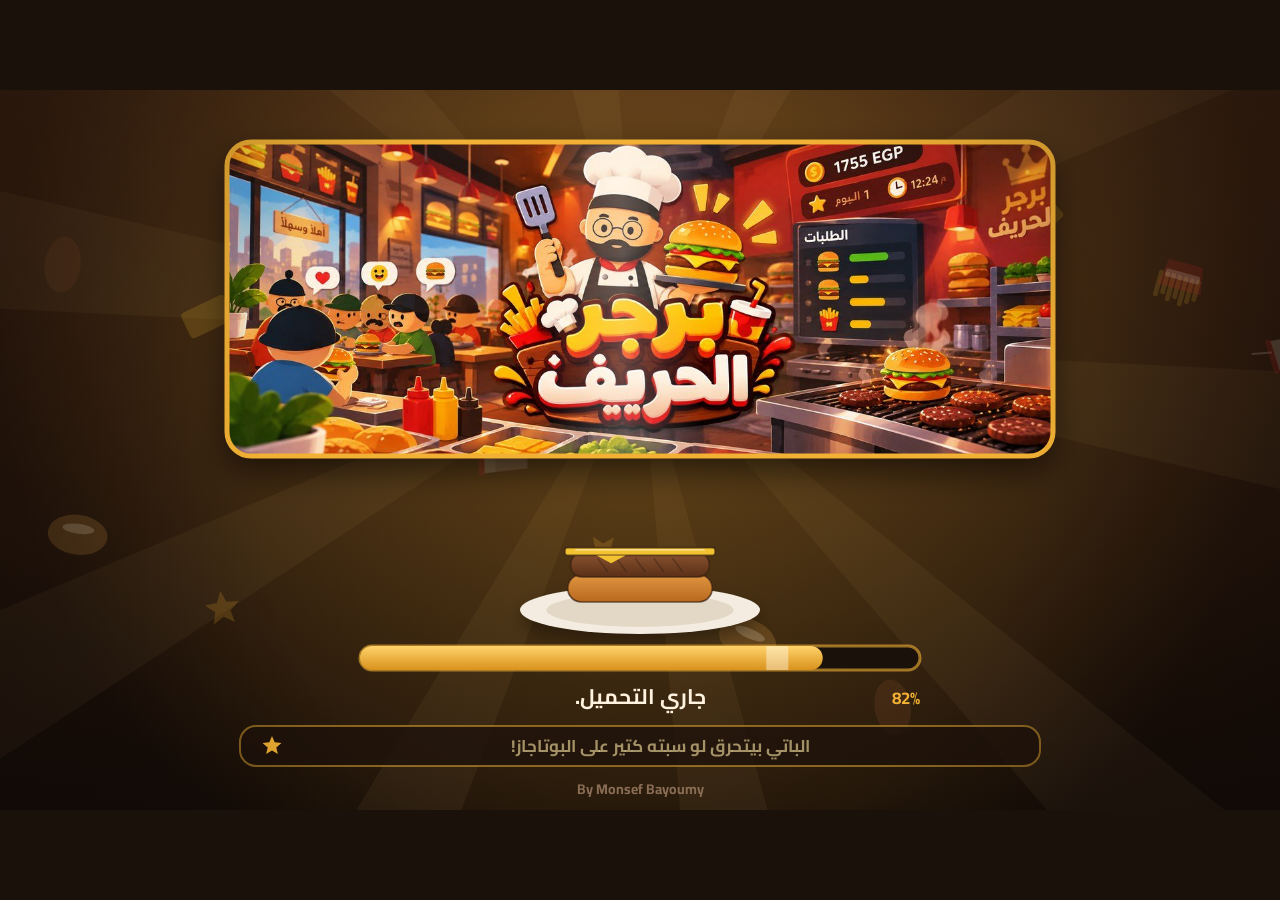
==== index.html @ 2ab0f2e8 "Add files via upload" ====
<!DOCTYPE html>
<html lang="ar">
<head>
  <meta charset="UTF-8">
  <meta name="viewport" content="width=device-width, initial-scale=1, maximum-scale=1, user-scalable=no, viewport-fit=cover">
  <meta name="theme-color" content="#1a110b">
  <meta name="author" content="Monsef Bayoumy">
  <meta name="description" content="برجر الحريف - لعبة إدارة مطعم برجر في قلب القاهرة. صانع اللعبة والمصمم: Monsef Bayoumy">
  <meta name="mobile-web-app-capable" content="yes">
  <meta name="apple-mobile-web-app-capable" content="yes">
  <meta name="apple-mobile-web-app-title" content="برجر الحريف">
  <title>برجر الحريف</title>
  <link rel="preconnect" href="https://fonts.googleapis.com">
  <link rel="stylesheet" href="https://fonts.googleapis.com/css2?family=Cairo:wght@400;700;900&display=swap">
  <style>
html, body {
  margin: 0;
  width: 100%;
  height: 100%;
  background: #1a110b;
  overflow: hidden;
  overscroll-behavior: none;
  touch-action: manipulation;
  -webkit-user-select: none;
  user-select: none;
  -webkit-tap-highlight-color: transparent;
}

body {
  display: flex;
  align-items: center;
  justify-content: center;
}

/* اللعبة بتكبر وتصغر مع حجم الشاشة وبتحافظ على النسبة 16:9 */
#game {
  display: block;
  width: min(100vw, calc(100vh * 16 / 9));
  aspect-ratio: 16 / 9;
  height: auto;
  background: #2b1d14;
}

/* رسالة لف الموبايل بالعرض */
#rotate {
  display: none;
  position: fixed;
  inset: 0;
  z-index: 50;
  padding: 24px;
  box-sizing: border-box;
  align-items: center;
  justify-content: center;
  text-align: center;
  background: #150c07;
  color: #f2b134;
  font: 700 22px Cairo, Arial, sans-serif;
}

@media (orientation: portrait) and (max-width: 900px) {
  #rotate {
    display: flex;
  }
}

</style>
</head>
<body>
  <canvas id="game" width="1280" height="720"></canvas>
  <div id="rotate">لف الجهاز بالعرض عشان تلعب برجر الحريف</div>
  <script>
// ===== images.js: الصور متخزنة جوا الكود (مفيش ملفات صور لازم تتحط) =====
const IMAGE_DATA = {
  logo: "[data-uri]",
  loading: "[data-uri]"
};

</script>
  <script>
// ===== sound.js: الأصوات (بتتعمل بالكود، مفيش ملفات صوت) =====

let audioCtx = null;
let masterGain = null;
let musicGain = null;
let sizzleGain = null;
let noiseBuffer = null;
const audioSettings = { sfx: true, music: true, sfxVol: 0.8, musicVol: 0.6 };

// لازم تتنادى بعد أول ضغطة (المتصفح مبيسمحش بصوت قبل كده)
function initAudio() {
  if (audioCtx !== null) {
    return;
  }
  const AC = window.AudioContext || window.webkitAudioContext;
  if (!AC) {
    return;
  }
  audioCtx = new AC();
  masterGain = audioCtx.createGain();
  masterGain.gain.value = 0.6 * audioSettings.sfxVol;
  masterGain.connect(audioCtx.destination);
  musicGain = audioCtx.createGain();
  musicGain.gain.value = audioSettings.music ? 0.1 * audioSettings.musicVol : 0;
  musicGain.connect(audioCtx.destination);

  // ضوضاء بيضا بنستخدمها لصوت التشويح والصوص
  const len = audioCtx.sampleRate * 2;
  noiseBuffer = audioCtx.createBuffer(1, len, audioCtx.sampleRate);
  const data = noiseBuffer.getChannelData(0);
  for (let i = 0; i < len; i++) {
    data[i] = Math.random() * 2 - 1;
  }

  // صوت تشويح مستمر بنتحكم في علوه
  const src = audioCtx.createBufferSource();
  src.buffer = noiseBuffer;
  src.loop = true;
  const filter = audioCtx.createBiquadFilter();
  filter.type = "bandpass";
  filter.frequency.value = 4500;
  filter.Q.value = 0.8;
  sizzleGain = audioCtx.createGain();
  sizzleGain.gain.value = 0;
  src.connect(filter);
  filter.connect(sizzleGain);
  sizzleGain.connect(masterGain);
  src.start();

  startMusic();
}

function tone(freq, delay, dur, type, vol, dest) {
  const t = audioCtx.currentTime + delay;
  const osc = audioCtx.createOscillator();
  const g = audioCtx.createGain();
  osc.type = type;
  osc.frequency.setValueAtTime(freq, t);
  g.gain.setValueAtTime(0.0001, t);
  g.gain.exponentialRampToValueAtTime(vol, t + 0.01);
  g.gain.exponentialRampToValueAtTime(0.0001, t + dur);
  osc.connect(g);
  g.connect(dest || masterGain);
  osc.start(t);
  osc.stop(t + dur + 0.05);
}

function noiseBurst(delay, dur, freq, vol) {
  const t = audioCtx.currentTime + delay;
  const src = audioCtx.createBufferSource();
  src.buffer = noiseBuffer;
  const filter = audioCtx.createBiquadFilter();
  filter.type = "bandpass";
  filter.frequency.value = freq;
  const g = audioCtx.createGain();
  g.gain.setValueAtTime(0.0001, t);
  g.gain.exponentialRampToValueAtTime(vol, t + 0.02);
  g.gain.exponentialRampToValueAtTime(0.0001, t + dur);
  src.connect(filter);
  filter.connect(g);
  g.connect(masterGain);
  src.start(t);
  src.stop(t + dur + 0.05);
}

const SFX = {
  click: function () { tone(660, 0, 0.06, "square", 0.12); },
  pop: function () { tone(420, 0, 0.08, "sine", 0.3); tone(630, 0.05, 0.08, "sine", 0.25); },
  bell: function () { tone(1320, 0, 0.6, "sine", 0.25); tone(1760, 0.06, 0.6, "sine", 0.18); },
  squirt: function () { noiseBurst(0, 0.7, 1500, 0.35); },
  freezer: function () { noiseBurst(0, 0.4, 350, 0.5); tone(110, 0, 0.3, "sine", 0.3); },
  sizzle: function () { noiseBurst(0, 0.7, 5500, 0.4); },
  cash: function () { tone(880, 0, 0.1, "triangle", 0.3); tone(1175, 0.09, 0.3, "triangle", 0.3); },
  buzz: function () { tone(150, 0, 0.3, "sawtooth", 0.22); },
  delivery: function () { tone(523, 0, 0.15, "triangle", 0.3); tone(659, 0.15, 0.15, "triangle", 0.3); tone(784, 0.3, 0.3, "triangle", 0.3); },
  endDay: function () { tone(784, 0, 0.2, "triangle", 0.3); tone(659, 0.2, 0.2, "triangle", 0.3); tone(523, 0.4, 0.2, "triangle", 0.3); tone(392, 0.6, 0.5, "triangle", 0.3); },
  start: function () { tone(392, 0, 0.12, "triangle", 0.3); tone(523, 0.12, 0.12, "triangle", 0.3); tone(659, 0.24, 0.12, "triangle", 0.3); tone(784, 0.36, 0.4, "triangle", 0.3); }
};

function playSound(name, arg) {
  if (audioCtx === null || !audioSettings.sfx) {
    return;
  }
  SFX[name](arg);
}

// level من 0 لـ 1
function setSizzle(level) {
  if (audioCtx === null || sizzleGain === null) {
    return;
  }
  const target = audioSettings.sfx ? level * 0.07 : 0;
  sizzleGain.gain.setTargetAtTime(target, audioCtx.currentTime, 0.1);
}

function setMusicOn(on) {
  audioSettings.music = on;
  if (musicGain !== null) {
    musicGain.gain.value = on ? 0.1 * audioSettings.musicVol : 0;
  }
}

function setSfxOn(on) {
  audioSettings.sfx = on;
  if (!on) {
    setSizzle(0);
  }
}

// موسيقى هادية بسيطة بتتكرر
function startMusic() {
  const bass = [110, 110, 147, 98];
  const scale = [440, 494, 554, 659, 740, 880];
  let step = 0;
  setInterval(function () {
    if (!audioSettings.music || audioCtx.state !== "running") {
      return;
    }
    if (step % 4 === 0) {
      tone(bass[Math.floor(step / 4) % bass.length], 0, 0.9, "sine", 0.9, musicGain);
    }
    if (Math.random() < 0.6) {
      tone(scale[Math.floor(Math.random() * scale.length)], 0, 0.4, "triangle", 0.5, musicGain);
    }
    step = step + 1;
  }, 420);
}

// ===== أصوات إضافية: منبه المطبخ (جرس حقيقي) =====

// جرس بيتكون من عدة نغمات غير متناسقة زي الجرس الحقيقي
function bellStrike(delay) {
  const base = 1046;
  const ratios = [1, 2.76, 5.4, 8.93];
  const vols = [0.32, 0.2, 0.12, 0.06];
  const durs = [1.1, 0.7, 0.4, 0.25];
  for (let i = 0; i < ratios.length; i++) {
    tone(base * ratios[i], delay, durs[i], "sine", vols[i]);
  }
  noiseBurst(delay, 0.05, 6000, 0.15);
}

SFX.kitchenBell = function () {
  bellStrike(0);
  bellStrike(0.5);
  bellStrike(1.0);
};
SFX.ding = function () {
  tone(1568, 0, 0.5, "sine", 0.28);
  tone(2093, 0.05, 0.4, "sine", 0.16);
};
SFX.pour = function () {
  noiseBurst(0, 1.0, 2200, 0.22);
};
SFX.page = function () {
  noiseBurst(0, 0.18, 3500, 0.25);
};

// صوت كلام الزبون (زقزقة مضحكة، طبقتها حسب الشخصية)
SFX.talk = function (pitch) {
  const p = pitch || 1;
  for (let i = 0; i < 4; i++) {
    tone((260 + Math.random() * 120) * p, i * 0.07, 0.08, "square", 0.08);
  }
};
// صوت البنك (كاش)
SFX.chaching = function () {
  tone(1320, 0, 0.08, "triangle", 0.25);
  tone(1760, 0.08, 0.08, "triangle", 0.25);
  tone(2093, 0.16, 0.35, "triangle", 0.25);
  noiseBurst(0, 0.12, 5000, 0.2);
};

// مستوى صوت المؤثرات والموسيقى من الإعدادات (من 0 لـ 1)
function setSfxVolume(v) {
  audioSettings.sfxVol = v;
  if (masterGain !== null) {
    masterGain.gain.value = 0.6 * v;
  }
}

function setMusicVolume(v) {
  audioSettings.musicVol = v;
  if (musicGain !== null && audioSettings.music) {
    musicGain.gain.value = 0.1 * v;
  }
}

SFX.levelup = function () {
  tone(523, 0, 0.14, "triangle", 0.3);
  tone(659, 0.12, 0.14, "triangle", 0.3);
  tone(784, 0.24, 0.14, "triangle", 0.3);
  tone(1047, 0.36, 0.5, "triangle", 0.32);
  noiseBurst(0.36, 0.2, 6000, 0.12);
};
SFX.step = function () {
  tone(988, 0, 0.1, "sine", 0.22);
  tone(1319, 0.09, 0.22, "sine", 0.2);
};
SFX.whoosh = function () {
  noiseBurst(0, 0.35, 900, 0.25);
};

</script>
  <script>
// ===== art.js: أدوات الرسم + البرجر + الشخصيات + الواجهة العلوية =====

const canvas = document.getElementById("game");
const ctx = canvas.getContext("2d");
const FONT = "Cairo, Arial, sans-serif";

// صور اللعبة (اللوجو وشاشة التحميل) - لو الملف مش موجود اللعبة بتكمل عادي
const IMAGES = {};

function loadImage(key, src) {
  if (typeof Image === "undefined") {
    return;
  }
  const img = new Image();
  img.src = src;
  IMAGES[key] = img;
}

function imageReady(key) {
  const img = IMAGES[key];
  return !!img && img.complete && img.naturalWidth > 0;
}

const hasData = typeof IMAGE_DATA !== "undefined";
loadImage("logo", hasData ? IMAGE_DATA.logo : "logo.png");
loadImage("loading", hasData ? IMAGE_DATA.loading : "loading.jpg");

// خرايط المشاهد الإضافية (كل ملف بيسجل مشهده هنا)
const SCENE_DRAW = {};
const SCENE_HOTSPOTS = {};

// أزرار الواجهة العلوية (ملء الشاشة / الصوت / القائمة)
const HUD_BOXES = {
  full: { x: 880, y: 12, w: 40, h: 40 },
  sound: { x: 928, y: 12, w: 40, h: 40 },
  menu: { x: 976, y: 12, w: 40, h: 40 }
};

// ---------- أدوات رسم عامة ----------

function roundRectPath(x, y, w, h, r) {
  ctx.beginPath();
  ctx.moveTo(x + r, y);
  ctx.arcTo(x + w, y, x + w, y + h, r);
  ctx.arcTo(x + w, y + h, x, y + h, r);
  ctx.arcTo(x, y + h, x, y, r);
  ctx.arcTo(x, y, x + w, y, r);
  ctx.closePath();
}

function fillRound(x, y, w, h, r, fill) {
  roundRectPath(x, y, w, h, r);
  ctx.fillStyle = fill;
  ctx.fill();
}

function vGradient(y1, y2, c1, c2) {
  const g = ctx.createLinearGradient(0, y1, 0, y2);
  g.addColorStop(0, c1);
  g.addColorStop(1, c2);
  return g;
}

function withShadow(blur, offsetY, color, drawFn) {
  ctx.save();
  ctx.shadowColor = color;
  ctx.shadowBlur = blur;
  ctx.shadowOffsetY = offsetY;
  drawFn();
  ctx.restore();
}

function drawText(text, x, y, size, color, align) {
  // الكلام العربي بيتكتب من اليمين لليسار (عشان الأرقام وEGP تتظبط صح)
  ctx.direction = /[\u0600-\u06FF]/.test(text) ? "rtl" : "ltr";
  ctx.fillStyle = color;
  ctx.font = "bold " + size + "px " + FONT;
  ctx.textAlign = align || "center";
  ctx.fillText(text, x, y);
}

function drawEllipse(cx, cy, rx, ry, fill) {
  ctx.fillStyle = fill;
  ctx.beginPath();
  ctx.ellipse(cx, cy, rx, ry, 0, 0, Math.PI * 2);
  ctx.fill();
}

function drawButton(box, label, color, textColor, hovered, size) {
  const fs = size || 22;
  if (hovered) {
    box = { x: box.x - 2, y: box.y - 3, w: box.w + 4, h: box.h + 4 };
  }
  const r = Math.min(14, box.h / 2);
  withShadow(hovered ? 20 : 10, 4, "rgba(0,0,0,0.45)", function () {
    fillRound(box.x, box.y, box.w, box.h, r, color);
  });
  roundRectPath(box.x, box.y, box.w, box.h, r);
  const g = ctx.createLinearGradient(0, box.y, 0, box.y + box.h);
  g.addColorStop(0, "rgba(255,255,255,0.28)");
  g.addColorStop(0.5, "rgba(255,255,255,0.04)");
  g.addColorStop(1, "rgba(0,0,0,0.18)");
  ctx.fillStyle = g;
  ctx.fill();
  ctx.strokeStyle = "rgba(26,17,11,0.85)";
  ctx.lineWidth = 3;
  ctx.stroke();
  if (hovered) {
    fillRound(box.x, box.y, box.w, box.h, r, "rgba(255,255,255,0.2)");
  }
  drawText(label, box.x + box.w / 2, box.y + box.h / 2 + fs * 0.36, fs, textColor);
}

// بيرسم كل الأزرار اللي ليها label في المشهد الحالي
function drawHotspotButtons() {
  const list = getHotspots();
  for (let i = 0; i < list.length; i++) {
    const h = list[i];
    if (h.label) {
      drawButton(h.box, h.label, h.color, h.textColor, game.hover === h.name, h.size);
    }
  }
}

// ---------- الواجهة العلوية ----------

function clockText() {
  const h = Math.floor(game.minutes / 60);
  const m = Math.floor(game.minutes % 60);
  const suffix = h >= 12 ? "م" : "ص";
  const h12 = h % 12 === 0 ? 12 : h % 12;
  return h12 + ":" + (m < 10 ? "0" : "") + m + " " + suffix;
}

function drawHudIcons() {
  const names = ["full", "sound", "menu"];
  for (let i = 0; i < names.length; i++) {
    const b = HUD_BOXES[names[i]];
    const hot = game.hover === "hud-" + names[i];
    fillRound(b.x, b.y, b.w, b.h, 10, hot ? "#5a3a26" : "#3a2819");
    ctx.strokeStyle = "#fff3df";
    ctx.lineWidth = 3;
    ctx.lineCap = "round";
    ctx.beginPath();
    if (names[i] === "full") {
      ctx.moveTo(b.x + 11, b.y + 18); ctx.lineTo(b.x + 11, b.y + 11); ctx.lineTo(b.x + 18, b.y + 11);
      ctx.moveTo(b.x + 22, b.y + 11); ctx.lineTo(b.x + 29, b.y + 11); ctx.lineTo(b.x + 29, b.y + 18);
      ctx.moveTo(b.x + 29, b.y + 22); ctx.lineTo(b.x + 29, b.y + 29); ctx.lineTo(b.x + 22, b.y + 29);
      ctx.moveTo(b.x + 18, b.y + 29); ctx.lineTo(b.x + 11, b.y + 29); ctx.lineTo(b.x + 11, b.y + 22);
    } else if (names[i] === "sound") {
      ctx.moveTo(b.x + 10, b.y + 16); ctx.lineTo(b.x + 16, b.y + 16); ctx.lineTo(b.x + 23, b.y + 10);
      ctx.lineTo(b.x + 23, b.y + 30); ctx.lineTo(b.x + 16, b.y + 24); ctx.lineTo(b.x + 10, b.y + 24);
      ctx.closePath();
      if (audioSettings.sfx || audioSettings.music) {
        ctx.moveTo(b.x + 28, b.y + 14);
        ctx.arc(b.x + 24, b.y + 20, 6, -0.9, 0.9);
      } else {
        ctx.moveTo(b.x + 28, b.y + 14); ctx.lineTo(b.x + 35, b.y + 26);
        ctx.moveTo(b.x + 35, b.y + 14); ctx.lineTo(b.x + 28, b.y + 26);
      }
    } else {
      ctx.moveTo(b.x + 10, b.y + 12); ctx.lineTo(b.x + 30, b.y + 12);
      ctx.moveTo(b.x + 10, b.y + 20); ctx.lineTo(b.x + 30, b.y + 20);
      ctx.moveTo(b.x + 10, b.y + 28); ctx.lineTo(b.x + 30, b.y + 28);
    }
    ctx.stroke();
  }
}

function drawHud() {
  ctx.fillStyle = vGradient(0, 64, "#2b1d14", "#1a110b");
  ctx.fillRect(0, 0, 1280, 64);
  ctx.fillStyle = "#f2b134";
  ctx.fillRect(0, 62, 1280, 2);
  if (imageReady("logo")) {
    ctx.drawImage(IMAGES.logo, 14, 6, 52, 52);
  }
  drawText("برجر الحريف", imageReady("logo") ? 76 : 28, 42, 26, "#f2b134", "left");

  // اليوم والساعة وشريط تقدم اليوم
  drawText("اليوم " + game.day + "  -  " + clockText(), 640, 34, 20, "#fff3df");
  const frac = Math.min(1, Math.max(0, (game.minutes - DAY_START) / (DAY_END - DAY_START)));
  fillRound(540, 44, 200, 8, 4, "#3a2819");
  fillRound(540, 44, Math.max(8, 200 * frac), 8, 4, "#f2b134");

  // التقييم
  drawStar(786, 32, 11, "#f2b134");
  const avg = averageRating();
  drawText(avg === null ? "-" : avg.toFixed(1), 804, 40, 18, "#fff3df", "left");

  drawHudIcons();
  drawLevelPill();
  drawEllipse(1240, 32, 14, 14, "#f2b134");
  drawText("E", 1240, 38, 16, "#2b1d14");
  drawText(game.cash + " EGP", 1214, 41, 20, "#fff3df", "right");
}

function drawMessage() {
  drawFloatTexts();
  drawConfetti();
  if (game.message === null) {
    return;
  }
  withShadow(14, 4, "rgba(0,0,0,0.5)", function () {
    fillRound(430, 74, 420, 38, 19, "#1a110b");
  });
  drawText(game.message.text, 640, 100, 20, game.message.color);
}

// ---------- البرجر والطبق ----------

function drawPlate(cx, cy, rx) {
  withShadow(16, 8, "rgba(0,0,0,0.35)", function () {
    drawEllipse(cx, cy, rx, rx * 0.2, "#f4ece0");
  });
  drawEllipse(cx, cy, rx * 0.78, rx * 0.14, "#e3d8c6");
}

function pattyColors(doneness) {
  if (doneness === "raw") {
    return ["#d77a72", "#a8483f"];
  }
  if (doneness === "burnt") {
    return ["#3a251a", "#1a110b"];
  }
  return ["#8a5230", "#5a3017"];
}

function layerHeight(L, i, scale) {
  if (L.type === "bun") {
    return (i === 0 ? 32 : 58) * scale;
  }
  if (L.type === "sauce") {
    return 12 * scale;
  }
  if (L.type === "cheese") {
    return 9 * scale;
  }
  return 28 * scale;
}

// ارتفاع قمة البرجر (بنستخدمه عشان نعرف الصوص ينزل فين)
function burgerTopY(layers, baseY, scale) {
  let y = baseY;
  for (let i = 0; i < layers.length; i++) {
    y = y - layerHeight(layers[i], i, scale) + 3 * scale;
  }
  return y;
}

// بيرسم البرجر من تحت لفوق حسب الطبقات
function outlineLayer(scale) {
  ctx.strokeStyle = "rgba(58,33,18,0.7)";
  ctx.lineWidth = Math.max(1.2, 2 * scale);
  ctx.stroke();
}

// بيرسم البرجر من تحت لفوق حسب الطبقات (بخطوط خارجية زي اللوجو)
function drawBurger(cx, baseY, layers, scale) {
  let y = baseY;
  const w = 170 * scale;

  for (let i = 0; i < layers.length; i++) {
    const L = layers[i];
    const h = layerHeight(L, i, scale);
    y = y - h;

    if (L.type === "bun" && i === 0) {
      fillRound(cx - w / 2, y, w, h, 16 * scale, vGradient(y, y + h, "#e0953f", "#b8691f"));
      outlineLayer(scale);
    } else if (L.type === "bun") {
      ctx.beginPath();
      ctx.moveTo(cx - w / 2, y + h);
      ctx.bezierCurveTo(cx - w / 2, y - h * 0.35, cx + w / 2, y - h * 0.35, cx + w / 2, y + h);
      ctx.closePath();
      ctx.fillStyle = vGradient(y, y + h, "#f0a94d", "#c97a30");
      ctx.fill();
      outlineLayer(scale);
      fillRound(cx - w * 0.3, y + h * 0.12, w * 0.3, h * 0.12, h * 0.06, "rgba(255,255,255,0.3)");
      const seeds = [[-0.22, 0.45], [0, 0.25], [0.22, 0.45], [-0.1, 0.62], [0.12, 0.62]];
      for (let k = 0; k < seeds.length; k++) {
        drawEllipse(cx + w * seeds[k][0], y + h * seeds[k][1], 5 * scale, 2.6 * scale, "#fff3df");
      }
    } else if (L.type === "sauce") {
      fillRound(cx - w * 0.46, y, w * 0.92, h, 6 * scale, L.color || "#d62f2a");
      outlineLayer(scale);
      fillRound(cx - w * 0.4, y + 2 * scale, w * 0.8, 3 * scale, 2, "rgba(255,255,255,0.35)");
    } else if (L.type === "cheese") {
      fillRound(cx - w * 0.52, y, w * 1.04, h, 3 * scale, "#f2c230");
      outlineLayer(scale);
      ctx.fillStyle = "#f2c230";
      ctx.beginPath();
      ctx.moveTo(cx - w * 0.3, y + h);
      ctx.lineTo(cx - w * 0.2, y + h + 9 * scale);
      ctx.lineTo(cx - w * 0.1, y + h);
      ctx.closePath();
      ctx.fill();
      fillRound(cx - w * 0.45, y + 1.5 * scale, w * 0.9, 2 * scale, 1, "rgba(255,255,255,0.4)");
    } else if (L.type === "patty") {
      const colors = pattyColors(L.doneness);
      fillRound(cx - w * 0.48, y, w * 0.96, h, 13 * scale, vGradient(y, y + h, colors[0], colors[1]));
      outlineLayer(scale);
      if (L.doneness === "cooked" && scale > 0.5) {
        ctx.strokeStyle = "rgba(0,0,0,0.22)";
        ctx.lineWidth = 2 * scale;
        ctx.beginPath();
        for (let k = -2; k <= 2; k++) {
          ctx.moveTo(cx + k * 22 * scale - 6 * scale, y + 6 * scale);
          ctx.lineTo(cx + k * 22 * scale + 6 * scale, y + h - 6 * scale);
        }
        ctx.stroke();
      }
    }
    y = y + 3 * scale;
  }
  return y;
}

// ---------- الشخصيات (الزباين) ----------



// ---------- بطاطس ومشروبات وصينية ----------

function drawFries(cx, baseY, scale, doneness) {
  let col = "#e8b53a";
  if (doneness === "raw") {
    col = "#f3e3a0";
  } else if (doneness === "burnt") {
    col = "#6b4a1a";
  }
  for (let k = 0; k < 7; k++) {
    const x = cx - 24 * scale + k * 8 * scale;
    const extra = ((k * 5) % 12) * scale;
    fillRound(x, baseY - 34 * scale - extra - 10 * scale, 6 * scale, (28 * scale) + extra, 2, col);
  }
  ctx.beginPath();
  ctx.moveTo(cx - 28 * scale, baseY - 34 * scale);
  ctx.lineTo(cx + 28 * scale, baseY - 34 * scale);
  ctx.lineTo(cx + 22 * scale, baseY);
  ctx.lineTo(cx - 22 * scale, baseY);
  ctx.closePath();
  ctx.fillStyle = "#d62f2a";
  ctx.fill();
  fillRound(cx - 22 * scale, baseY - 22 * scale, 44 * scale, 10 * scale, 2, "#fff3df");
}

function drawCup(cx, baseY, scale, drink, fill) {
  const s = scale;
  const f = fill === undefined ? 1 : fill;
  const liquid = drink === "cola" ? "#4a2615" : "#f08a1c";
  if (f >= 1) {
    ctx.strokeStyle = "#fff3df";
    ctx.lineWidth = 3 * s;
    ctx.lineCap = "round";
    ctx.beginPath();
    ctx.moveTo(cx + 6 * s, baseY - 66 * s);
    ctx.lineTo(cx + 12 * s, baseY - 92 * s);
    ctx.stroke();
  }
  ctx.beginPath();
  ctx.moveTo(cx - 22 * s, baseY - 62 * s);
  ctx.lineTo(cx + 22 * s, baseY - 62 * s);
  ctx.lineTo(cx + 16 * s, baseY);
  ctx.lineTo(cx - 16 * s, baseY);
  ctx.closePath();
  ctx.fillStyle = "#fff3df";
  ctx.fill();
  ctx.strokeStyle = "rgba(58,33,18,0.65)";
  ctx.lineWidth = Math.max(1.2, 2 * s);
  ctx.stroke();
  if (drink && f > 0) {
    const h = 46 * s * f;
    const hw = 16 * s + 6 * s * (h / (62 * s));
    ctx.beginPath();
    ctx.moveTo(cx - hw, baseY - h);
    ctx.lineTo(cx + hw, baseY - h);
    ctx.lineTo(cx + 16 * s, baseY);
    ctx.lineTo(cx - 16 * s, baseY);
    ctx.closePath();
    ctx.fillStyle = liquid;
    ctx.fill();
  }
  if (f >= 1) {
    fillRound(cx - 25 * s, baseY - 70 * s, 50 * s, 9 * s, 4 * s, "#d62f2a");
  }
}

// بيرسم كل حاجة على الصينية: البرجر في النص والبطاطس شمال والمشروب يمين
function drawTrayItems(tray, cx, baseY, scale) {
  let burgers = 0;
  for (let i = 0; i < tray.length; i++) {
    if (tray[i].kind === "burger") {
      burgers = burgers + 1;
    }
  }
  let b = 0;
  let f = 0;
  let d = 0;
  for (let i = 0; i < tray.length; i++) {
    const t = tray[i];
    if (t.kind === "burger") {
      drawBurger(cx + (b - (burgers - 1) / 2) * 90 * scale, baseY, t.layers, scale);
      b = b + 1;
    } else if (t.kind === "fries") {
      drawFries(cx - 125 * scale - f * 34 * scale, baseY, scale * 1.3, t.doneness);
      f = f + 1;
    } else {
      drawCup(cx + 125 * scale + d * 34 * scale, baseY, scale * 1.3, t.drink);
      d = d + 1;
    }
  }
}

// ---------- نجمة ومقفول وزبون بياكل ----------

function drawStar(cx, cy, r, color) {
  ctx.beginPath();
  for (let i = 0; i < 10; i++) {
    const ang = -Math.PI / 2 + (i * Math.PI) / 5;
    const rad = i % 2 === 0 ? r : r * 0.45;
    const x = cx + Math.cos(ang) * rad;
    const y = cy + Math.sin(ang) * rad;
    if (i === 0) {
      ctx.moveTo(x, y);
    } else {
      ctx.lineTo(x, y);
    }
  }
  ctx.closePath();
  ctx.fillStyle = color;
  ctx.fill();
}

// 5 نجوم، المملية بالدهبي والباقي رمادي
function drawStars(cx, cy, r, filled) {
  for (let i = 0; i < 5; i++) {
    drawStar(cx + (i - 2) * r * 2.3, cy, r, i < filled ? "#f2b134" : "#5a6a74");
  }
}

function drawLockOverlay(x, y, w, h, r, label) {
  fillRound(x, y, w, h, r, "rgba(20,14,10,0.8)");
  const cx = x + w / 2;
  const cy = y + h / 2 - 8;
  ctx.strokeStyle = "#f2b134";
  ctx.lineWidth = 4;
  ctx.beginPath();
  ctx.arc(cx, cy - 6, 8, Math.PI, Math.PI * 2);
  ctx.stroke();
  fillRound(cx - 12, cy - 6, 24, 18, 4, "#f2b134");
  drawText(label, cx, cy + 34, 15, "#fff3df");
}

// زبون صغير قاعد على ترابيزة وبياكل

// ---------- لمسات الجرافيكس ----------

function strokeRound(x, y, w, h, r, color, lw) {
  roundRectPath(x, y, w, h, r);
  ctx.strokeStyle = color;
  ctx.lineWidth = lw;
  ctx.stroke();
}

// الزبون بيدخل من الشمال وبيتنفس وهو واقف

// ضلال خفيفة على أطراف الشاشة
function drawVignette(fromY) {
  if (settings.quality === "low") {
    return;
  }
  const y0 = fromY === undefined ? 64 : fromY;
  const g = ctx.createRadialGradient(640, 380, 380, 640, 380, 820);
  g.addColorStop(0, "rgba(0,0,0,0)");
  g.addColorStop(1, "rgba(10,5,2,0.45)");
  ctx.fillStyle = g;
  ctx.fillRect(0, y0, 1280, 720 - y0);
}

// بخار طالع من الأكل
function drawSteam(x, y, strength) {
  if (settings.quality === "low") {
    return;
  }
  for (let k = 0; k < 4; k++) {
    const phase = (game.time * 0.8 + k * 0.25) % 1;
    const px = x + Math.sin(phase * 6 + k * 2) * 8;
    const py = y - phase * 60;
    const r = 6 + phase * 12;
    drawEllipse(px, py, r, r, "rgba(255,255,255," + ((1 - phase) * 0.35 * strength).toFixed(3) + ")");
  }
}

// ---------- أدوات جرافيكس مشتركة (الجيل التاني) ----------

// مستطيل مدور بخط خارجي
function outlinedRound(x, y, w, h, r, fill, lw, stroke) {
  roundRectPath(x, y, w, h, r);
  ctx.fillStyle = fill;
  ctx.fill();
  ctx.strokeStyle = stroke || "rgba(40,22,12,0.75)";
  ctx.lineWidth = lw || 3;
  ctx.stroke();
}

// تدريج ستانلس ستيل
function metalGradient(y1, y2) {
  const g = ctx.createLinearGradient(0, y1, 0, y2);
  g.addColorStop(0, "#eef2f5");
  g.addColorStop(0.35, "#c3cad0");
  g.addColorStop(0.7, "#9aa3ab");
  g.addColorStop(1, "#7d868e");
  return g;
}

// لمعة فوق الشكل
function drawGloss(x, y, w, h, r) {
  fillRound(x + 3, y + 3, w - 6, h * 0.42, r, "rgba(255,255,255,0.22)");
}

function drawBolt(x, y) {
  drawEllipse(x, y, 3.5, 3.5, "#6b7580");
  drawEllipse(x - 1, y - 1, 1.2, 1.2, "rgba(255,255,255,0.7)");
}

// بيقسم الكلام لسطور على قد العرض
function wrapText(text, maxW, size) {
  ctx.font = "bold " + size + "px " + FONT;
  const words = text.split(" ");
  const lines = [];
  let cur = "";
  for (let i = 0; i < words.length; i++) {
    const test = cur ? cur + " " + words[i] : words[i];
    if (ctx.measureText(test).width > maxW && cur) {
      lines.push(cur);
      cur = words[i];
    } else {
      cur = test;
    }
  }
  if (cur) {
    lines.push(cur);
  }
  return lines;
}

// ---------- مستوى اللاعب وأرقام طايرة وقصاصات ----------

function drawLevelPill() {
  if (game.tut) {
    fillRound(290, 16, 130, 32, 16, "#5aa335");
    drawText("وضع التدريب", 355, 38, 16, "#10260a");
    return;
  }
  fillRound(196, 16, 80, 32, 16, "rgba(242,177,52,0.18)");
  strokeRound(196, 16, 80, 32, 16, "rgba(242,177,52,0.6)", 2);
  drawText("Lv " + game.level, 236, 36, 16, "#f2b134");
  const prev = levelStartXp(game.level);
  const next = levelStartXp(game.level + 1);
  const frac = Math.min(1, Math.max(0, (game.xp - prev) / (next - prev)));
  fillRound(206, 41, 60, 4, 2, "rgba(0,0,0,0.5)");
  fillRound(206, 41, Math.max(3, 60 * frac), 4, 2, "#f2b134");
}

function addFloat(text, x, y, color, size) {
  game.floatTexts.push({ text: text, x: x, y: y, color: color || "#8fdc5a", size: size || 22, t: 0 });
}

function drawFloatTexts() {
  for (let i = 0; i < game.floatTexts.length; i++) {
    const f = game.floatTexts[i];
    ctx.globalAlpha = Math.max(0, 1 - f.t / 1.8);
    withShadow(6, 2, "rgba(0,0,0,0.6)", function () {
      drawText(f.text, f.x, f.y - f.t * 46, f.size, f.color);
    });
    ctx.globalAlpha = 1;
  }
}

function addConfetti(n) {
  const cols = ["#f2b134", "#d62f2a", "#5aa335", "#3d6fbf", "#ff7eb6", "#fff3df"];
  for (let i = 0; i < n; i++) {
    game.confetti.push({
      x: 640 + (Math.random() - 0.5) * 300, y: 300, vx: (Math.random() - 0.5) * 520, vy: -200 - Math.random() * 380,
      r: Math.random() * 6, vr: (Math.random() - 0.5) * 12, c: cols[i % cols.length], t: 0
    });
  }
}

function drawConfetti() {
  for (let i = 0; i < game.confetti.length; i++) {
    const p = game.confetti[i];
    ctx.save();
    ctx.translate(p.x, p.y);
    ctx.rotate(p.r);
    ctx.globalAlpha = Math.max(0, 1 - p.t / 2.6);
    ctx.fillStyle = p.c;
    ctx.fillRect(-5, -3, 10, 6);
    ctx.restore();
  }
  ctx.globalAlpha = 1;
}

</script>
  <script>
// ===== characters.js: الزباين (13 شخصية) + كلامهم المضحك + رسمهم =====

// ask = بيطلب بإيه، intro/quirk = كلام غريب ومضحك قبل الطلب
const CHARACTERS = [
  { id: "man", name: "أحمد", style: "short", skin: "#f3d9b4", skinDark: "#d9b88c", hair: "#2b1a12",
    shirt: ["#e23b34", "#a81f1b"], collar: true, mul: 1.0, voice: 1.0, ask: "هات لي",
    intro: ["أنا لسه جاي من فرح ملوخية!", "أنا مش جعان.. أنا بس بحب أتخانق مع الجوع", "صباح الفل! ولا أقول مساء؟ مش فارقة"],
    quirk: ["وخلي الأكل بسرعة قبل ما أنسى أنا جعان ليه", "ومتقولش لأمي إني أكلت برة", "علشان فاضل لي ٣ ساعات قبل ما أعمل دايت"] },
  { id: "girl-hijab", name: "مريم", style: "hijab", skin: "#f6dcc0", skinDark: "#e0bf9c", hair: "#2b1a12",
    scarf: ["#2f8fa8", "#1f6577"], shirt: ["#f2b134", "#c98a1a"], mul: 1.1, voice: 1.25, ask: "ممكن",
    intro: ["أنا قريت إن البرجر بيحل مشاكل الحياة", "عندي حالة طوارئ.. جعانة بشكل شخصي", "صاحبتي قالتلي إن هنا أحلى برجر.. لو وحش هقاطعها"],
    quirk: ["بس بسرعة عشان عندي حلقة مسلسل", "وخليه شكله حلو عشان هصوره", "ولو نقص حاجة هعمل لك تقييم مأساوي"] },
  { id: "girl-long", name: "سارة", style: "long", skin: "#f0cfa8", skinDark: "#d8b088", hair: "#4a2a18",
    shirt: ["#7d5be0", "#4a2fa0"], mul: 1.0, voice: 1.3, ask: "من فضلك",
    intro: ["أنا شفت حلم إنك بتعمل برجر بشكل مسرحي", "هو البرجر بيحب الكاتشب ولا الكاتشب بيحب البرجر؟", "عاملة دايت.. بس النهاردة بقول للدايت أجازة"],
    quirk: ["وخلي كل طبقة في مكانها زي حياة منظمة", "مش عايزة أي مفاجآت.. إلا لو لذيذة", "وابتسم وانت بتحضره عشان الطعم يبقى أحلى"] },
  { id: "man-beard", name: "كريم", style: "short", beard: true, glasses: true, skin: "#e0b88a", skinDark: "#c49a6c",
    hair: "#1a1a1a", mouth: "#f0b8a8", shirt: ["#3d6fbf", "#274a88"], collar: true, mul: 0.9, voice: 0.85, ask: "اديني",
    intro: ["أنا اتجوزت الدقن دي من ٥ سنين", "تصدق إني حلمت بالبرجر ده بالتفصيل؟", "أنا مش متوتر.. بس إيدي بتترعش من الجوع"],
    quirk: ["وبالله عليك متحطش خس.. عندي مشاكل شخصية معاه", "هصور الأكل قبل ما آكله، سيبك مني", "وهقعد مستني كأني في محطة قطر"] },
  { id: "grandpa", name: "عم حسن", style: "bald", glasses: true, mustache: "#eeeeee", wrinkles: true, skin: "#e6c39a",
    skinDark: "#c9a37a", hair: "#eeeeee", brow: "#9a9a9a", shirt: ["#c9b48a", "#a08a5c"], collar: true,
    mul: 1.4, voice: 0.7, ask: "هات يا بني",
    intro: ["في أيامنا كان البرجر ساندوتش لحمة وخلاص!", "أنا مستني من ١٩٨٥ وأخيراً جه دوري", "هو إنت اللي عامل المحل ده ولا أبوك؟"],
    quirk: ["ومتنساش.. أنا أكبر منك بالبرجر", "بس خلي بالك أسناني مش زي زمان", "وبالمرة قول لي، الدنيا حر ولا برد؟"] },
  { id: "grandma", name: "تيتة سعاد", style: "hijab", wrinkles: true, skin: "#ecd0ae", skinDark: "#d2b08a", hair: "#dddddd",
    brow: "#9a9a9a", scarf: ["#d9cfe8", "#b3a5cf"], shirt: ["#8a5fb0", "#613b86"], mul: 1.4, voice: 0.9,
    ask: "عايزة يا حبيبي",
    intro: ["يا حبيبي أنا جاية أطمن على الأكل", "ولادي قالولي ما أكلش برة.. وأنا قلت لهم سلام", "هو الكاتشب ده طماطم بجد ولا حاجة تانية؟"],
    quirk: ["وخليه سخن يا قلبي زي حنان الجدة", "وإياك تنسى الشطة.. لأ استنى مفيش شطة هنا", "وهقعد أحكي لك عن جوزي الله يرحمه"] },
  { id: "biker", name: "كابتن ميكا", style: "cap", capColor: "#2b2b2b", sunglasses: true, skin: "#e6bd92", skinDark: "#c99c70",
    hair: "#2b1a12", mouth: "#7a2f22", shirt: ["#2f2f35", "#17171c"], outfit: "vest", mul: 0.85, voice: 0.8, ask: "هات لي",
    intro: ["أنا جاي بالموتوسيكل.. بس من بعيد", "أنا مش بخاف من حاجة.. إلا من الجوع", "الكل بيقولي ريّس.. وأنا بصدّق"],
    quirk: ["وخلي البرجر أسرع من الموتور بتاعي", "هقعد وأتصرف إني مشغول جداً", "ولو اتأخرت هعمل شوية دوشة بالصوت"] },
  { id: "afro", name: "ليلى", style: "afro", skin: "#c68c5f", skinDark: "#a86f44", hair: "#1f130d", earrings: true,
    shirt: ["#f5c542", "#d99a1a"], mul: 1.0, voice: 1.2, ask: "عايزة",
    intro: ["أنا بحب الشعر ده.. بس هو مبيحبنيش الصبح", "بدور على أحسن برجر في الكون بالظبط", "اليوم ده بدأ بقهوة وانتهى بجوع"],
    quirk: ["وخلي كل حاجة بتلمع زي مزاجي", "لو الصوص مظبوط هغني لك أغنية", "وأنا بحب الحاجات اللي بتتعمل بحب"] },
  { id: "boss", name: "أستاذ عادل", style: "slick", mustache: "#2b1a12", skin: "#f0d2ac", skinDark: "#d4b088",
    hair: "#2b2b2b", shirt: ["#2c3e5c", "#17263f"], outfit: "suit", tie: "#d62f2a", mul: 0.8, voice: 0.9, ask: "أحتاج",
    intro: ["عندي اجتماع بعد ١٠ دقايق.. مع نفسي", "اعتبر ده طلب شركة بميزانية مفتوحة", "الوقت ده فلوس.. وإنت لسه واقف"],
    quirk: ["وأريد فاتورة رسمية ومختومة بالختم الجاد", "وبسرعة قبل ما الأسهم تنزل", "وهنعمل شراكة لو الطعم عجبني"] },
  { id: "punk", name: "روكا", style: "mohawk", hair: "#ff4fa3", skin: "#f3d9b4", skinDark: "#d9b88c", earrings: true,
    shirt: ["#3a3a3a", "#1c1c1c"], mul: 0.9, voice: 1.15, ask: "هات",
    intro: ["شعري ده مش لون.. ده موقف", "أنا بسمع روك وبحب البرجر الثقيل", "أنا هنا علشان أثور على الجوع"],
    quirk: ["وخلي الطعم ينفجر زي الجيتار", "ولو مفيش صوص هعمل ثورة", "وبلاش عيون الناس.. أنا خجول من جوه"] },
  { id: "nerd", name: "بيبو", style: "messy", glasses: true, bigGlasses: true, hair: "#4a3322", skin: "#f3d9b4", skinDark: "#d9b88c",
    shirt: ["#4caf50", "#2e7d32"], outfit: "hoodie", mul: 1.0, voice: 1.1, ask: "ممكن أطلب",
    intro: ["أنا لسه خارج من لعبة ٢٤ ساعة", "الأكل ده محتاج patch بس مفيش وقت", "عندي مستوى جوع ٩٩٪"],
    quirk: ["ولو في bug في الطلب هبلغ المطور", "ومتقولش لأمي إني نمت هنا", "وهحط الأكل في الـ inventory بتاعي"] },
  { id: "kid-boy", name: "ياسين الصغير", style: "spiky", hair: "#3a2416", skin: "#f3d9b4", skinDark: "#d9b88c", blush: true, kid: true,
    shirt: ["#ff8f2b", "#d96a0f"], mul: 1.2, voice: 1.5, ask: "عايز",
    intro: ["أنا أقوى من بابا.. بس هو أطول", "هو البرجر بيكبر الواحد بسرعة؟", "أنا شفت دبور وجريت.. بس مش خايف"],
    quirk: ["ومتقولش لماما إني بحب الكاتشب أكتر من الخضار", "وهاخد بالون لو سمحت؟", "وبسرعة عشان عندي ماتش بعد شوية"] },
  { id: "kid-girl", name: "ميمي", style: "pigtails", hair: "#7a4a2a", skin: "#f6dcc0", skinDark: "#e0bf9c", blush: true, kid: true,
    shirt: ["#ff7eb6", "#d94f8a"], mul: 1.2, voice: 1.6, ask: "عايزة",
    intro: ["أنا ميمي وعندي حيوان أليف خيالي", "أنا مش بخاف من حاجة غير الواد اللي بيضحك", "ماما قالتلي أطلب بأدب.. فأنا بطلب بأدب شديد"],
    quirk: ["وخلي البرجر ضخم زي قلبي", "هقعد وأسيب رجلي تتهز", "ولو حطيت صوص كتير هعمل لك رسمة"] }
];

// الشيف اللي بيعلمك في التدريب
const CHEF_LOOK = {
  id: "chef", name: "الشيف حريف", style: "chef", beard: true, glasses: true, skin: "#e0b88a", skinDark: "#c49a6c",
  hair: "#1a1a1a", mouth: "#f0b8a8", shirt: ["#fffaf0", "#d8d0c0"], outfit: "chef", mul: 1, voice: 0.9
};

// ---------- الكلام ----------

function sauceSpeech(rule) {
  if (rule === "none") {
    return " " + pickOne(["من غير صوص خالص", "من غير أي صوص", "وممنوع الصوصات"]);
  }
  return " بـ" + sauceLabel(rule);
}

function orderSpeech(look, order) {
  const parts = order.items.map(function (it) {
    return it.kind === "burger" ? MENU[it.id].name + sauceSpeech(it.sauce) : MENU[it.id].name;
  });
  return look.ask + " " + parts.join(" و ");
}

// المحادثة: كلام غريب + حاجة مضحكة + الطلب نفسه
function buildDialogue(look, order) {
  return [pickOne(look.intro), pickOne(look.quirk), orderSpeech(look, order)];
}

// ---------- رسم الجسم ----------

function drawCustomerBody(look, ratio, talking) {
  const style = look.style;
  const hijab = style === "hijab";
  const faceRx = hijab ? 56 : 62;
  const faceRy = hijab ? 62 : 70;
  const faceCy = hijab ? 304 : 298;
  const line = "rgba(58,33,18,0.6)";

  // ---- خلف الراس ----
  if (style === "long") {
    fillRound(566, 236, 148, 190, 56, look.hair);
  }
  if (style === "afro") {
    drawEllipse(640, 262, 98, 92, look.hair);
  }
  if (style === "pigtails") {
    drawEllipse(582, 318, 20, 28, look.hair);
    drawEllipse(698, 318, 20, 28, look.hair);
  }
  if (style === "bun") {
    drawEllipse(640, 214, 24, 24, look.hair);
  }
  if (hijab) {
    drawEllipse(640, 300, 82, 94, look.scarf[1]);
  }

  // ---- رقبة وجسم ----
  fillRound(618, 340, 44, 50, 12, look.skinDark);
  withShadow(20, 8, "rgba(0,0,0,0.4)", function () {
    fillRound(540, 372, 200, 170, 54, vGradient(372, 542, look.shirt[0], look.shirt[1]));
  });
  strokeRound(540, 372, 200, 170, 54, line, 3);

  if (look.outfit === "suit") {
    ctx.fillStyle = "#fff3df";
    ctx.beginPath();
    ctx.moveTo(606, 372); ctx.lineTo(640, 434); ctx.lineTo(674, 372);
    ctx.closePath();
    ctx.fill();
    ctx.fillStyle = look.tie;
    ctx.beginPath();
    ctx.moveTo(634, 388); ctx.lineTo(646, 388); ctx.lineTo(650, 432); ctx.lineTo(640, 448); ctx.lineTo(630, 432);
    ctx.closePath();
    ctx.fill();
    ctx.strokeStyle = "rgba(255,255,255,0.25)";
    ctx.lineWidth = 3;
    ctx.beginPath();
    ctx.moveTo(606, 372); ctx.lineTo(588, 450);
    ctx.moveTo(674, 372); ctx.lineTo(692, 450);
    ctx.stroke();
  } else if (look.outfit === "hoodie") {
    ctx.strokeStyle = "rgba(0,0,0,0.3)";
    ctx.lineWidth = 12;
    ctx.beginPath();
    ctx.ellipse(640, 376, 52, 22, 0, 0, Math.PI);
    ctx.stroke();
    ctx.strokeStyle = "#fff3df";
    ctx.lineWidth = 3;
    ctx.beginPath();
    ctx.moveTo(626, 398); ctx.lineTo(622, 440);
    ctx.moveTo(654, 398); ctx.lineTo(658, 440);
    ctx.stroke();
  } else if (look.outfit === "chef") {
    ctx.fillStyle = "#d62f2a";
    ctx.beginPath();
    ctx.moveTo(612, 376); ctx.lineTo(640, 410); ctx.lineTo(668, 376);
    ctx.closePath();
    ctx.fill();
    for (let k = 0; k < 3; k++) {
      drawEllipse(624, 430 + k * 28, 5, 5, "#3a2112");
      drawEllipse(656, 430 + k * 28, 5, 5, "#3a2112");
    }
  } else if (look.outfit === "vest") {
    ctx.strokeStyle = "rgba(255,255,255,0.18)";
    ctx.lineWidth = 3;
    ctx.beginPath();
    ctx.moveTo(640, 380); ctx.lineTo(640, 540);
    ctx.stroke();
    drawEllipse(600, 420, 5, 5, "#c0c0c0");
    drawEllipse(680, 420, 5, 5, "#c0c0c0");
  } else if (look.collar) {
    ctx.fillStyle = "#fff3df";
    ctx.beginPath();
    ctx.moveTo(606, 372); ctx.lineTo(640, 414); ctx.lineTo(674, 372);
    ctx.closePath();
    ctx.fill();
  }
  if (hijab) {
    drawEllipse(640, 404, 86, 50, look.scarf[0]);
    ctx.strokeStyle = look.scarf[1];
    ctx.lineWidth = 3;
    ctx.beginPath();
    ctx.moveTo(600, 392); ctx.lineTo(590, 436);
    ctx.moveTo(680, 392); ctx.lineTo(690, 436);
    ctx.stroke();
  }

  // ---- الوش ----
  if (!hijab) {
    drawEllipse(578, 304, 11, 18, look.skinDark);
    drawEllipse(702, 304, 11, 18, look.skinDark);
    if (look.earrings) {
      drawEllipse(574, 326, 5, 8, "#f2b134");
      drawEllipse(706, 326, 5, 8, "#f2b134");
    }
  }
  const skin = ctx.createRadialGradient(625, 280, 10, 640, faceCy, 80);
  skin.addColorStop(0, look.skin);
  skin.addColorStop(1, look.skinDark);
  drawEllipse(640, faceCy, faceRx, faceRy, skin);
  ctx.strokeStyle = line;
  ctx.lineWidth = 3;
  ctx.beginPath();
  ctx.ellipse(640, faceCy, faceRx, faceRy, 0, 0, Math.PI * 2);
  ctx.stroke();

  // ---- الشعر قدام ----
  ctx.fillStyle = look.hair;
  if (style === "short" || style === "long" || style === "pigtails") {
    ctx.beginPath();
    ctx.ellipse(640, 262, 66, 46, 0, Math.PI, Math.PI * 2);
    ctx.fill();
    if (style === "pigtails") {
      fillRound(570, 296, 10, 8, 3, "#ff4f8a");
      fillRound(700, 296, 10, 8, 3, "#ff4f8a");
    }
  } else if (style === "slick") {
    ctx.beginPath();
    ctx.ellipse(640, 258, 66, 40, 0, Math.PI, Math.PI * 2);
    ctx.fill();
    ctx.strokeStyle = "rgba(255,255,255,0.35)";
    ctx.lineWidth = 3;
    ctx.beginPath();
    ctx.arc(640, 262, 52, Math.PI * 1.15, Math.PI * 1.7);
    ctx.stroke();
  } else if (style === "afro") {
    ctx.beginPath();
    ctx.ellipse(640, 256, 70, 34, 0, Math.PI, Math.PI * 2);
    ctx.fill();
  } else if (style === "cap") {
    ctx.fillStyle = look.capColor;
    ctx.beginPath();
    ctx.ellipse(640, 258, 68, 44, 0, Math.PI, Math.PI * 2);
    ctx.fill();
    fillRound(590, 252, 120, 12, 6, look.capColor);
    fillRound(650, 256, 80, 10, 5, "#444");
    drawEllipse(640, 238, 8, 8, "#f2b134");
  } else if (style === "mohawk") {
    ctx.beginPath();
    for (let k = 0; k < 5; k++) {
      const bx = 612 + k * 14;
      ctx.moveTo(bx - 8, 236);
      ctx.lineTo(bx, 190 - (k % 2) * 14);
      ctx.lineTo(bx + 8, 236);
    }
    ctx.fill();
    ctx.beginPath();
    ctx.ellipse(640, 252, 18, 12, 0, Math.PI, Math.PI * 2);
    ctx.fill();
  } else if (style === "messy") {
    ctx.beginPath();
    ctx.ellipse(640, 262, 66, 44, 0, Math.PI, Math.PI * 2);
    ctx.fill();
    for (let k = 0; k < 5; k++) {
      drawEllipse(600 + k * 20, 226 - (k % 2) * 8, 14, 14, look.hair);
    }
  } else if (style === "spiky") {
    ctx.beginPath();
    for (let k = 0; k < 6; k++) {
      const bx = 596 + k * 17;
      ctx.moveTo(bx - 9, 240);
      ctx.lineTo(bx, 200 - (k % 2) * 12);
      ctx.lineTo(bx + 9, 240);
    }
    ctx.fill();
    ctx.beginPath();
    ctx.ellipse(640, 258, 64, 38, 0, Math.PI, Math.PI * 2);
    ctx.fill();
  } else if (style === "chef") {
    drawEllipse(584, 270, 12, 20, look.hair);
    drawEllipse(696, 270, 12, 20, look.hair);
    ctx.fillStyle = "#fffaf0";
    ctx.strokeStyle = "rgba(58,33,18,0.6)";
    ctx.lineWidth = 3;
    const puffs = [[598, 190, 30, 28], [640, 172, 34, 32], [682, 190, 30, 28]];
    for (let k = 0; k < puffs.length; k++) {
      ctx.beginPath();
      ctx.ellipse(puffs[k][0], puffs[k][1], puffs[k][2], puffs[k][3], 0, 0, Math.PI * 2);
      ctx.fill();
      ctx.stroke();
    }
    outlinedRound(588, 200, 104, 44, 10, "#fffaf0", 3);
    outlinedRound(582, 236, 116, 16, 6, "#f2f2f2", 3);
  } else if (style === "bald") {
    drawEllipse(580, 290, 10, 24, look.hair);
    drawEllipse(700, 290, 10, 24, look.hair);
    drawEllipse(622, 246, 18, 7, "rgba(255,255,255,0.3)");
  } else if (hijab) {
    ctx.fillStyle = look.scarf[0];
    ctx.beginPath();
    ctx.ellipse(640, 264, 64, 36, 0, Math.PI, Math.PI * 2);
    ctx.fill();
    drawEllipse(640, 366, 48, 14, look.scarf[0]);
  }

  // دقن
  if (look.beard) {
    ctx.fillStyle = look.hair;
    ctx.beginPath();
    ctx.ellipse(640, 330, 60, 46, 0, 0, Math.PI);
    ctx.fill();
  }

  // تجاعيد
  if (look.wrinkles) {
    ctx.strokeStyle = "rgba(0,0,0,0.2)";
    ctx.lineWidth = 2;
    ctx.beginPath();
    if (!hijab) {
      ctx.moveTo(612, 260); ctx.lineTo(668, 260);
      ctx.moveTo(618, 269); ctx.lineTo(662, 269);
    }
    ctx.moveTo(594, 298); ctx.lineTo(586, 294);
    ctx.moveTo(594, 303); ctx.lineTo(586, 306);
    ctx.moveTo(686, 298); ctx.lineTo(694, 294);
    ctx.moveTo(686, 303); ctx.lineTo(694, 306);
    ctx.stroke();
  }

  // العيون
  const blink = game.time % 4 < 0.12 ? 0.15 : 1;
  const big = look.kid ? 1.25 : 1;
  if (look.sunglasses) {
    fillRound(592, 288, 40, 24, 8, "#111");
    fillRound(648, 288, 40, 24, 8, "#111");
    fillRound(630, 296, 20, 5, 2, "#111");
    fillRound(598, 291, 14, 5, 2, "rgba(255,255,255,0.35)");
    fillRound(654, 291, 14, 5, 2, "rgba(255,255,255,0.35)");
  } else {
    drawEllipse(615, 300, 10 * big, 8 * big * blink, "#ffffff");
    drawEllipse(665, 300, 10 * big, 8 * big * blink, "#ffffff");
    drawEllipse(615, 301, 4.5 * big, 4.5 * big * blink, "#2b1a12");
    drawEllipse(665, 301, 4.5 * big, 4.5 * big * blink, "#2b1a12");
    drawEllipse(617, 299, 1.6, 1.6 * blink, "#ffffff");
    drawEllipse(667, 299, 1.6, 1.6 * blink, "#ffffff");
  }
  if (look.glasses) {
    const gr = look.bigGlasses ? 19 : 15;
    ctx.strokeStyle = "#2b1d14";
    ctx.lineWidth = 3;
    ctx.beginPath();
    ctx.arc(615, 300, gr, 0, Math.PI * 2);
    ctx.moveTo(665 + gr, 300);
    ctx.arc(665, 300, gr, 0, Math.PI * 2);
    ctx.moveTo(615 + gr, 300); ctx.lineTo(665 - gr, 300);
    ctx.stroke();
  }

  // مناخير
  ctx.strokeStyle = "rgba(0,0,0,0.22)";
  ctx.lineWidth = 3;
  ctx.lineCap = "round";
  ctx.beginPath();
  ctx.moveTo(640, 306); ctx.lineTo(635, 320); ctx.lineTo(645, 320);
  ctx.stroke();

  if (look.blush) {
    drawEllipse(596, 326, 11, 7, "rgba(255,90,110,0.35)");
    drawEllipse(684, 326, 11, 7, "rgba(255,90,110,0.35)");
  }

  // الحواجب حسب مزاج الزبون
  if (!look.sunglasses) {
    ctx.strokeStyle = look.brow || look.hair;
    ctx.lineWidth = 4;
    ctx.beginPath();
    if (ratio > 0.25) {
      ctx.moveTo(601, 281); ctx.lineTo(629, 281);
      ctx.moveTo(651, 281); ctx.lineTo(679, 281);
    } else {
      ctx.moveTo(601, 274); ctx.lineTo(629, 286);
      ctx.moveTo(679, 274); ctx.lineTo(651, 286);
    }
    ctx.stroke();
  }

  if (look.mustache) {
    fillRound(614, 311, 52, 10, 5, look.mustache);
  }

  // الفم حسب المزاج (وبيتحرك لما الزبون بيتكلم)
  ctx.strokeStyle = look.mouth || "#7a2f22";
  ctx.lineWidth = 4;
  ctx.beginPath();
  if (talking) {
    const open = 4 + Math.abs(Math.sin(game.time * 14)) * 7;
    drawEllipse(640, 336, 11, open, "#5a1f18");
    ctx.beginPath();
  } else if (ratio > 0.5) {
    ctx.arc(640, 322, 16, 0.15 * Math.PI, 0.85 * Math.PI);
  } else if (ratio > 0.25) {
    ctx.moveTo(626, 334); ctx.lineTo(654, 334);
  } else {
    ctx.arc(640, 346, 16, 1.15 * Math.PI, 1.85 * Math.PI);
  }
  ctx.stroke();
}

// ---------- فقاعة الكلام ----------

function drawBubble(c, ratio) {
  const W = 360;
  const cx = 640;
  let lines = [];
  let shown = [];
  let size = 17;
  let lh = 22;
  let header = c.look.name;

  if (c.state === "ordering") {
    const d = c.dlg;
    lines = wrapText(d.lines[d.idx], W - 40, size);
    let remaining = Math.floor(d.t * 32);
    for (let i = 0; i < lines.length; i++) {
      shown.push(lines[i].slice(0, Math.max(0, Math.min(lines[i].length, remaining))));
      remaining = remaining - lines[i].length - 1;
    }
  } else {
    header = "طلب رقم " + c.ticket.number;
    lines = c.order.lines;
    shown = lines;
    size = 15;
    lh = 20;
  }

  const h = 34 + lines.length * lh + 8;
  const top = 184 - h;
  withShadow(14, 4, "rgba(0,0,0,0.35)", function () {
    outlinedRound(cx - W / 2, top, W, h, 18, "#fff3df", 3, "rgba(58,33,18,0.7)");
  });
  ctx.fillStyle = "#fff3df";
  ctx.beginPath();
  ctx.moveTo(620, 183); ctx.lineTo(660, 183); ctx.lineTo(640, 203);
  ctx.closePath();
  ctx.fill();
  ctx.strokeStyle = "rgba(58,33,18,0.7)";
  ctx.lineWidth = 3;
  ctx.beginPath();
  ctx.moveTo(620, 183); ctx.lineTo(640, 203); ctx.lineTo(660, 183);
  ctx.stroke();
  ctx.fillStyle = "#fff3df";
  ctx.fillRect(623, 181, 34, 5);

  fillRound(cx + W / 2 - 24 - header.length * 8, top + 8, header.length * 8 + 16, 20, 10, "rgba(201,122,48,0.2)");
  drawText(header, cx + W / 2 - 16, top + 23, 13, "#a85a1c", "right");
  for (let i = 0; i < shown.length; i++) {
    drawText(shown[i], cx + W / 2 - 18, top + 34 + (i + 1) * lh - 6, size, "#2b1d14", "right");
  }

  // شريط الصبر
  fillRound(540, 208, 200, 12, 6, "#2b1d14");
  let barColor = "#5aa335";
  if (ratio <= 0.25) {
    barColor = "#d62f2a";
  } else if (ratio <= 0.5) {
    barColor = "#f2b134";
  }
  fillRound(540, 208, Math.max(12, 200 * ratio), 12, 6, barColor);
  strokeRound(540, 208, 200, 12, 6, "rgba(0,0,0,0.5)", 2);
}

// الزبون في مكانه (1 أو 2 على الكاونتر)، بيدخل من الشمال وبيتنفس
function drawCustomer(c, slot) {
  const cx = layout().cust[slot];
  const sc = slotCount() === 2 ? 0.82 : 1;
  const e = c.enter === undefined ? 1 : c.enter;
  const ease = 1 - Math.pow(1 - e, 3);
  const ratio = c.patience / c.maxPatience;
  const talking = c.state === "ordering" && c.dlg.t * 32 < c.dlg.lines[c.dlg.idx].length && e >= 1;

  ctx.save();
  ctx.translate(cx, 542);
  ctx.scale(sc, sc);
  ctx.translate(-640, -542);
  ctx.translate(-(1 - ease) * 360, Math.sin(game.time * 2 + slot) * 1.5 + Math.abs(Math.sin(game.time * 12)) * (1 - ease) * 8);

  // ضل على الأرض
  drawEllipse(640, 548, 110, 14, "rgba(0,0,0,0.25)");

  ctx.save();
  if (c.look.kid) {
    ctx.translate(640, 542);
    ctx.scale(0.78, 0.78);
    ctx.translate(-640, -542);
  }
  drawCustomerBody(c.look, ratio, talking);
  ctx.restore();

  ctx.save();
  if (c.look.kid) {
    ctx.translate(0, 69);
  }
  drawBubble(c, ratio);
  ctx.restore();
  ctx.restore();
}

// صورة شخصية دايرية (للتسجيل والقوائم)
function drawAvatar(look, cx, cy, r, focusY, range) {
  const fy = focusY === undefined ? 335 : focusY;
  const rg = range === undefined ? 100 : range;
  ctx.save();
  ctx.beginPath();
  ctx.arc(cx, cy, r, 0, Math.PI * 2);
  ctx.clip();
  ctx.fillStyle = vGradient(cy - r, cy + r, "#f7c85a", "#c97a30");
  ctx.fillRect(cx - r, cy - r, r * 2, r * 2);
  ctx.translate(cx, cy);
  ctx.scale(r / rg, r / rg);
  ctx.translate(-640, -fy);
  drawCustomerBody(look, 1, false);
  ctx.restore();
  ctx.strokeStyle = "rgba(40,22,12,0.85)";
  ctx.lineWidth = 3;
  ctx.beginPath();
  ctx.arc(cx, cy, r, 0, Math.PI * 2);
  ctx.stroke();
}

</script>
  <script>
// ===== kitchen.js: منطق المطبخ ومحطة البطاطس والمشروبات =====
// الأطباق: كل طلب ليه طبق. الطبقات اللي لسه بتطير بتتحسب في game.pendings

// الطبقات اللي على الطبق + اللي بتطير ليه
function layersOf(i) {
  return game.plates[i].concat(game.pendings[i]);
}

function platePending(i) {
  return game.plates[i].length + game.pendings[i].length;
}

function plateTop(i) {
  return burgerTopY(layersOf(i), PLATE_BASE_Y, layout().plateScale);
}

// هل الطبق ده يقبل المكون ده في الترتيب الصح؟
function canAccept(layers, type) {
  const hasPatty = layers.some(function (l) { return l.type === "patty"; });
  const hasCheese = layers.some(function (l) { return l.type === "cheese"; });
  const buns = layers.filter(function (l) { return l.type === "bun"; }).length;
  if (type === "bun") {
    return layers.length === 0 || (hasPatty && buns < 2);
  }
  if (type === "sauce") {
    return layers.length === 1 && layers[0].type === "bun";
  }
  if (type === "patty") {
    return buns === 1 && !hasPatty;
  }
  if (type === "cheese") {
    return hasPatty && !hasCheese && buns === 1;
  }
  return true;
}

// المكون بيروح للطبق المتحدد لو مناسب، وإلا للطبق التاني لو هو اللي مناسب
function pickPlate(type) {
  const sel = selSlot();
  if (canAccept(layersOf(sel), type)) {
    return sel;
  }
  if (slotCount() === 2) {
    const other = 1 - sel;
    if (canAccept(layersOf(other), type)) {
      game.sel = other;
      showMessage("المكون راح لطبق طلب " + (other + 1), "#ffd36b");
      return other;
    }
  }
  return sel;
}

function removePending(idx, type) {
  const k = game.pendings[idx].findIndex(function (p) { return p.type === type; });
  if (k >= 0) {
    game.pendings[idx].splice(k, 1);
  }
}

// رغيف أو جبنة بيطيروا من الصندوق للطبق المناسب
function addLayerFromBin(type, kind, bin, stockKey, label) {
  if (game.stock[stockKey] <= 0) {
    denyClick(label + " خلص! اطلب من اللابتوب");
    return;
  }
  const idx = pickPlate(type);
  if (platePending(idx) >= 6) {
    denyClick("الطبق مليان!");
    return;
  }
  const y1 = plateTop(idx) - 10;
  game.stock[stockKey] = game.stock[stockKey] - 1;
  game.pendings[idx].push({ type: type });
  playSound("pop");
  addFlyer({
    kind: kind, x0: bin.x + bin.w / 2, y0: bin.y + 60, x1: plateX(idx), y1: y1, dur: 0.4,
    onDone: function () {
      removePending(idx, type);
      game.plates[idx].push({ type: type });
    }
  });
}

function onSauceClick(s) {
  if (!tutAllow("sauce")) {
    return;
  }
  if (game.stream !== null) {
    return;
  }
  if (game.stock[s.key] <= 0) {
    denyClick(s.label + " خلص! اطلب من اللابتوب");
    return;
  }
  const idx = pickPlate("sauce");
  if (platePending(idx) >= 6) {
    denyClick("الطبق مليان!");
    return;
  }
  const y1 = plateTop(idx) - 4;
  game.stock[s.key] = game.stock[s.key] - 1;
  game.pendings[idx].push({ type: "sauce", key: s.key });
  playSound("squirt");
  game.stream = {
    key: s.key, color: s.color, x0: s.x, y0: 206, x1: plateX(idx), y1: y1, t: 0, dur: 0.8,
    onDone: function () {
      removePending(idx, "sauce");
      game.plates[idx].push({ type: "sauce", key: s.key, color: s.color });
    }
  };
}

function onSlotClick(i) {
  if (!tutAllow("patty")) {
    return;
  }
  const p = game.grill[i];
  if (p === null || p.arriving) {
    return;
  }
  const idx = pickPlate("patty");
  if (platePending(idx) >= 6) {
    denyClick("الطبق مليان!");
    return;
  }
  const y1 = plateTop(idx) - 12;
  const done = getDoneness(p.cook);
  game.grill[i] = null;
  game.pendings[idx].push({ type: "patty", doneness: done });
  playSound("pop");
  addFlyer({
    kind: "patty", doneness: done, x0: STOVE_SLOTS[i].x, y0: STOVE_SLOTS[i].y, x1: plateX(idx), y1: y1, dur: 0.45,
    onDone: function () {
      removePending(idx, "patty");
      game.plates[idx].push({ type: "patty", doneness: done });
    }
  });
}

function discardPlate() {
  if (!tutAllow("discard")) {
    return;
  }
  const idx = selSlot();
  if (game.pendings[idx].length > 0) {
    return;
  }
  game.plates[idx] = [];
}

function sendToTray() {
  if (!tutAllow("send")) {
    return;
  }
  const idx = selSlot();
  if (game.pendings[idx].length > 0) {
    return;
  }
  if (game.plates[idx].length === 0) {
    denyClick("الطبق فاضي!");
    return;
  }
  if (trayFull(idx)) {
    denyClick("الصينية مليانة!");
    return;
  }
  game.trays[idx].push({ kind: "burger", layers: game.plates[idx] });
  game.plates[idx] = [];
  playSound("pop");
  showMessage(slotCount() === 2 ? "البرجر اتحط على صينية طلب " + (idx + 1) : "البرجر اتحط على الصينية", "#8fdc5a");
}

function plateX(i) {
  return layout().plate[i];
}

function addFlyer(f) {
  f.t = 0;
  game.flyers.push(f);
}

function freeSlot(list, limit) {
  for (let i = 0; i < limit; i++) {
    if (list[i] === null) {
      return i;
    }
  }
  return -1;
}

function onBunClick() {
  if (!tutAllow("bun")) {
    return;
  }
  addLayerFromBin("bun", "bun", BUN_BIN, "buns", "الرغيف");
}

function onCheeseClick() {
  if (!tutAllow("cheese")) {
    return;
  }
  if (game.up.cheese < 1) {
    denyClick("الجبنة مقفولة! افتحها من التطويرات");
    return;
  }
  addLayerFromBin("cheese", "cheese", CHEESE_BIN, "cheese", "الجبنة");
}

function onFreezerClick() {
  if (!tutAllow("freezer")) {
    return;
  }
  if (game.stock.patties <= 0) {
    denyClick("الفريزر فاضي! اطلب باتي من اللابتوب");
    return;
  }
  const slot = freeSlot(game.grill, stoveBurners());
  if (slot === -1) {
    denyClick("البوتاجاز مليان!");
    return;
  }
  game.stock.patties = game.stock.patties - 1;
  game.freezerOpen = 1;
  game.grill[slot] = { cook: 0, arriving: true, alerted: false };
  playSound("freezer");
  addFlyer({
    kind: "patty", doneness: "raw", x0: FREEZER_BOX.x + 95, y0: FREEZER_BOX.y + 150,
    x1: STOVE_SLOTS[slot].x, y1: STOVE_SLOTS[slot].y, dur: 0.6,
    onDone: function () {
      game.grill[slot].arriving = false;
      playSound("sizzle");
    }
  });
}

function trayFull(i) {
  return game.trays[i].length + game.trayPendings[i] >= TRAY_MAX;
}

function clearTray(i) {
  game.trays[i] = [];
}

function selectSlot(i) {
  game.sel = i;
  playSound("click");
}

function onPotatoClick() {
  if (!tutAllow("potato")) {
    return;
  }
  if (game.up.fries < 1) {
    denyClick("البطاطس مقفولة! افتحها من التطويرات");
    return;
  }
  if (game.stock.potatoes <= 0) {
    denyClick("البطاطس خلصت! اطلب من اللابتوب");
    return;
  }
  const slot = freeSlot(game.fryer, fryerSlots());
  if (slot === -1) {
    denyClick("القلاية مليانة!");
    return;
  }
  game.stock.potatoes = game.stock.potatoes - 1;
  game.fryer[slot] = { cook: 0, arriving: true, alerted: false };
  playSound("pop");
  addFlyer({
    kind: "potato", x0: POTATO_BIN.x + 65, y0: POTATO_BIN.y + 50, x1: FRYER_SLOTS[slot].x, y1: FRYER_SLOTS[slot].y, dur: 0.5,
    onDone: function () {
      game.fryer[slot].arriving = false;
      playSound("sizzle");
    }
  });
}

function onFryerClick(i) {
  if (!tutAllow("fry")) {
    return;
  }
  const p = game.fryer[i];
  const idx = selSlot();
  if (p === null || p.arriving) {
    return;
  }
  if (trayFull(idx)) {
    denyClick("الصينية مليانة!");
    return;
  }
  const done = getFryDoneness(p.cook);
  game.fryer[i] = null;
  game.trayPendings[idx] = game.trayPendings[idx] + 1;
  playSound("pop");
  addFlyer({
    kind: "fries", doneness: done, x0: FRYER_SLOTS[i].x, y0: FRYER_SLOTS[i].y, x1: TRAY_PREVIEW.x, y1: TRAY_PREVIEW.y - 20, dur: 0.5,
    onDone: function () {
      game.trays[idx].push({ kind: "fries", doneness: done });
      game.trayPendings[idx] = game.trayPendings[idx] - 1;
    }
  });
}

function onCupStackClick() {
  if (!tutAllow("cup")) {
    return;
  }
  if (game.up.drinks < 1) {
    denyClick("الماكينة مقفولة! افتحها من التطويرات");
    return;
  }
  if (game.soda !== null) {
    denyClick("فيه كوباية في الماكينة لسه");
    return;
  }
  if (game.stock.cups <= 0) {
    denyClick("الكبايات خلصت! اطلب من اللابتوب");
    return;
  }
  game.stock.cups = game.stock.cups - 1;
  game.soda = { drink: null, fill: 0 };
  playSound("pop");
}

function onFlavorClick(key, label) {
  if (!tutAllow("flavor")) {
    return;
  }
  if (game.up.drinks < 1) {
    denyClick("الماكينة مقفولة! افتحها من التطويرات");
    return;
  }
  if (game.soda === null) {
    denyClick("حط كوباية فاضية الأول");
    return;
  }
  if (game.soda.drink !== null) {
    denyClick("الكوباية دي اتحددت نكهتها");
    return;
  }
  if (game.stock[key] <= 0) {
    denyClick(label + " خلص! اطلب من اللابتوب");
    return;
  }
  game.stock[key] = game.stock[key] - 1;
  game.soda.drink = key;
  game.soda.fill = 0;
  playSound("pour");
}

function onCupPickup() {
  if (!tutAllow("pickup")) {
    return;
  }
  const s = game.soda;
  const idx = selSlot();
  if (s === null) {
    return;
  }
  if (s.drink === null) {
    denyClick("اختار نكهة الأول");
    return;
  }
  if (s.fill < 1) {
    denyClick("استنى لحد ما الكوباية تتملي");
    return;
  }
  if (trayFull(idx)) {
    denyClick("الصينية مليانة!");
    return;
  }
  const drink = s.drink;
  game.soda = null;
  game.trayPendings[idx] = game.trayPendings[idx] + 1;
  playSound("pop");
  addFlyer({
    kind: "cup", drink: drink, x0: SODA.cupSlot.x + 60, y0: SODA.cupSlot.y + 60, x1: TRAY_PREVIEW.x, y1: TRAY_PREVIEW.y - 20, dur: 0.5,
    onDone: function () {
      game.trays[idx].push({ kind: "drink", drink: drink });
      game.trayPendings[idx] = game.trayPendings[idx] - 1;
    }
  });
}


</script>
  <script>
// ===== bank.js: البنك (إيداع وسحب وقروض بالليفل وفايدة وأقساط) =====

// القروض بتتفتح بالليفل: بتبدأ بـ 500 بس وكل ما ليفلك يزيد بتتفتح قروض أكبر
const LOAN_AMOUNTS = [500, 1000, 2000, 5000, 10000];
const LOAN_LEVELS = [1, 2, 4, 6, 8];

function loanUnlocked(i) {
  return game.level >= LOAN_LEVELS[i];
}

function maxLoan() {
  let m = 0;
  for (let i = 0; i < LOAN_AMOUNTS.length; i++) {
    if (loanUnlocked(i)) {
      m = LOAN_AMOUNTS[i];
    }
  }
  return m;
}

function bankLog(type, amount) {
  game.bank.history.unshift({ day: game.day, type: type, amount: amount, balance: game.bank.balance });
  if (game.bank.history.length > 20) {
    game.bank.history.pop();
  }
}

function totalFunds() {
  return game.cash + game.bank.balance;
}

function canPay(amount) {
  return totalFunds() >= amount;
}

// الدفع بيبدأ من الكاش وبعدين من البنك (زي الكارت)
function pay(amount, label) {
  const fromCash = Math.min(game.cash, amount);
  game.cash = game.cash - fromCash;
  const rest = amount - fromCash;
  if (rest > 0) {
    game.bank.balance = game.bank.balance - rest;
    bankLog("دفع بالبطاقة: " + label, -rest);
  }
}

// خصم تلقائي (للأقساط): من البنك الأول وبعدين الكاش
function takeFunds(amount) {
  if (totalFunds() < amount) {
    return false;
  }
  const fromBank = Math.min(game.bank.balance, amount);
  game.bank.balance = game.bank.balance - fromBank;
  game.cash = game.cash - (amount - fromBank);
  return true;
}

function bankDeposit() {
  const amount = BANK_AMOUNTS[game.bankUI.amountIdx];
  if (game.cash < amount) {
    denyClick("الكاش مش كفاية للإيداع");
    return;
  }
  game.cash = game.cash - amount;
  game.bank.balance = game.bank.balance + amount;
  bankLog("إيداع", amount);
  playSound("chaching");
  showMessage("اتودع " + amount + " EGP في البنك", "#8fdc5a");
  saveGame(false);
}

function bankWithdraw() {
  const amount = BANK_AMOUNTS[game.bankUI.amountIdx];
  if (game.bank.balance < amount) {
    denyClick("رصيد البنك مش كفاية");
    return;
  }
  game.bank.balance = game.bank.balance - amount;
  game.cash = game.cash + amount;
  bankLog("سحب", -amount);
  playSound("chaching");
  showMessage("سحبت " + amount + " EGP", "#8fdc5a");
  saveGame(false);
}

function takeLoan() {
  const b = game.bank;
  const i = game.bankUI.loanIdx;
  const amount = LOAN_AMOUNTS[i];
  const term = LOAN_TERMS[game.bankUI.termIdx];
  if (!loanUnlocked(i)) {
    denyClick("القرض ده بيتفتح عند ليفل " + LOAN_LEVELS[i] + " (ليفلك " + game.level + ")");
    return;
  }
  if (b.score < 500) {
    denyClick("تقييمك الائتماني ضعيف، سدد أقساطك الأول");
    return;
  }
  if (b.loans.length >= 2) {
    denyClick("عندك قرضين شغالين، سدد الأول");
    return;
  }
  const owed = Math.round(amount * (1 + LOAN_RATE));
  const id = b.nextLoanId;
  b.nextLoanId = id + 1;
  b.loans.push({ id: id, principal: amount, owed: owed, daily: Math.ceil(owed / term), daysLeft: term });
  b.balance = b.balance + amount;
  bankLog("قرض رقم " + id, amount);
  playSound("chaching");
  showMessage("اتحول " + amount + " EGP لحساب البنك", "#8fdc5a");
  saveGame(false);
}

function repayLoan(loan) {
  if (!takeFunds(loan.owed)) {
    denyClick("فلوسك مش كفاية لسداد القرض");
    return;
  }
  game.bank.loans.splice(game.bank.loans.indexOf(loan), 1);
  game.bank.score = Math.min(850, game.bank.score + 10);
  bankLog("سداد قرض رقم " + loan.id, -loan.owed);
  playSound("chaching");
  showMessage("سددت القرض كله", "#8fdc5a");
  saveGame(false);
}

// آخر اليوم: فايدة وأقساط
function processBankDay() {
  const b = game.bank;
  const st = game.stats;
  const interest = Math.floor(b.balance * BANK_INTEREST);
  if (interest > 0) {
    b.balance = b.balance + interest;
    st.interest = interest;
    bankLog("فايدة يومية", interest);
  }
  for (let i = b.loans.length - 1; i >= 0; i--) {
    const L = b.loans[i];
    const due = Math.min(L.daily, L.owed);
    if (takeFunds(due)) {
      L.owed = L.owed - due;
      st.loanPaid = st.loanPaid + due;
      b.score = Math.min(850, b.score + 5);
      bankLog("قسط قرض رقم " + L.id, -due);
    } else {
      st.loanMissed = st.loanMissed + 1;
      b.score = Math.max(300, b.score - 40);
      const fee = Math.round(L.owed * 0.05);
      L.owed = L.owed + fee;
      bankLog("غرامة تأخير على قرض " + L.id + " (" + fee + ")", 0);
    }
    L.daysLeft = Math.max(0, L.daysLeft - 1);
    if (L.owed <= 0) {
      b.loans.splice(i, 1);
      bankLog("تم سداد قرض رقم " + L.id, 0);
    } else if (L.daysLeft === 0) {
      L.daily = L.owed;
    }
  }
}

</script>
  <script>
// ===== scenes.js: مشهد الكاونتر والمطبخ (الجيل التاني من الجرافيكس) =====

const MINI_BURGER = [{ type: "bun" }, { type: "patty", doneness: "cooked" }, { type: "bun" }];

// ---------- الخلفية: المحل ----------

function drawLamp(x) {
  const glow = ctx.createRadialGradient(x, 132, 5, x, 132, 200);
  glow.addColorStop(0, "rgba(255,214,130,0.5)");
  glow.addColorStop(1, "rgba(255,214,130,0)");
  ctx.fillStyle = glow;
  ctx.fillRect(x - 200, 64, 400, 320);
  ctx.fillStyle = "#1a110b";
  ctx.fillRect(x - 1, 92, 2, 14);
  ctx.beginPath();
  ctx.moveTo(x - 38, 128);
  ctx.lineTo(x - 15, 103);
  ctx.lineTo(x + 15, 103);
  ctx.lineTo(x + 38, 128);
  ctx.closePath();
  ctx.fillStyle = vGradient(103, 128, "#e8453c", "#a8231c");
  ctx.fill();
  ctx.strokeStyle = "rgba(40,22,12,0.8)";
  ctx.lineWidth = 3;
  ctx.stroke();
  fillRound(x - 24, 107, 14, 5, 2, "rgba(255,255,255,0.4)");
  drawEllipse(x, 130, 13, 5, "#ffe9a8");
}

function drawFloorTiles(topY) {
  ctx.fillStyle = vGradient(topY, 720, "#7a5238", "#4f321f");
  ctx.fillRect(0, topY, 1280, 720 - topY);
  const rows = [];
  let yy = topY;
  let step = 12;
  while (yy < 720) {
    rows.push(yy);
    yy = yy + step;
    step = step * 1.35;
  }
  rows.push(720);
  for (let r = 0; r < rows.length - 1; r++) {
    const t0 = (rows[r] - topY) / (720 - topY);
    const t1 = (rows[r + 1] - topY) / (720 - topY);
    for (let i = -10; i < 10; i++) {
      if (Math.abs((i + r) % 2) === 0) {
        continue;
      }
      ctx.beginPath();
      ctx.moveTo(640 + i * (60 + 170 * t0), rows[r]);
      ctx.lineTo(640 + (i + 1) * (60 + 170 * t0), rows[r]);
      ctx.lineTo(640 + (i + 1) * (60 + 170 * t1), rows[r + 1]);
      ctx.lineTo(640 + i * (60 + 170 * t1), rows[r + 1]);
      ctx.closePath();
      ctx.fillStyle = "rgba(255,235,200,0.1)";
      ctx.fill();
    }
  }
  ctx.strokeStyle = "rgba(0,0,0,0.2)";
  ctx.lineWidth = 2;
  ctx.beginPath();
  for (let i = -8; i <= 8; i++) {
    ctx.moveTo(640 + i * 60, topY);
    ctx.lineTo(640 + i * 230, 720);
  }
  for (let r = 0; r < rows.length; r++) {
    ctx.moveTo(0, rows[r]);
    ctx.lineTo(1280, rows[r]);
  }
  ctx.stroke();
}

function drawWindow() {
  const x = 70;
  const y = 135;
  const w = 300;
  const h = 150;
  withShadow(16, 6, "rgba(0,0,0,0.4)", function () {
    ctx.fillStyle = "#2b1d14";
    ctx.fillRect(x - 6, y - 6, w + 12, h + 12);
  });
  ctx.save();
  ctx.beginPath();
  ctx.rect(x + 6, y + 6, w - 12, h - 12);
  ctx.clip();
  const dayT = Math.max(0, Math.min(1, (game.minutes - 540) / 480));
  const skyTop = dayT < 0.5 ? lerpColor("#9ad8f5", "#86cdee", dayT * 2) : lerpColor("#86cdee", "#f09a5f", (dayT - 0.5) * 2);
  const skyBot = dayT < 0.5 ? lerpColor("#fdeec8", "#fbe7b8", dayT * 2) : lerpColor("#fbe7b8", "#f7b46a", (dayT - 0.5) * 2);
  ctx.fillStyle = vGradient(y, y + h, skyTop, skyBot);
  ctx.fillRect(x, y, w, h);
  const sunX = x + 40 + dayT * 220;
  const sunY = y + 105 - Math.sin(Math.PI * dayT) * 75;
  const sun = ctx.createRadialGradient(sunX, sunY, 4, sunX, sunY, 60);
  sun.addColorStop(0, dayT > 0.75 ? "rgba(255,170,90,1)" : "rgba(255,244,170,1)");
  sun.addColorStop(1, "rgba(255,244,170,0)");
  ctx.fillStyle = sun;
  ctx.fillRect(sunX - 70, sunY - 70, 140, 140);
  for (let k = 0; k < 3; k++) {
    const cx = x - 60 + ((game.time * 7 + k * 120) % (w + 120));
    const cy = y + 30 + k * 20;
    drawEllipse(cx, cy, 30, 10, "rgba(255,255,255,0.85)");
    drawEllipse(cx + 18, cy - 6, 20, 10, "rgba(255,255,255,0.85)");
    drawEllipse(cx - 16, cy - 4, 16, 8, "rgba(255,255,255,0.85)");
  }
  const blds = [[10, 70, 46], [60, 40, 58], [124, 80, 44], [172, 52, 52], [230, 64, 40], [274, 44, 40]];
  for (let i = 0; i < blds.length; i++) {
    const b = blds[i];
    ctx.fillStyle = i % 2 === 0 ? "#6f8294" : "#5d7184";
    ctx.fillRect(x + b[0], y + h - 26 - b[1], b[2], b[1]);
    for (let wy = 0; wy < b[1] - 12; wy += 14) {
      for (let wx = 6; wx < b[2] - 8; wx += 12) {
        ctx.fillStyle = (wx + wy + i * 7) % 3 === 0 ? "#ffe9a8" : "rgba(255,255,255,0.25)";
        ctx.fillRect(x + b[0] + wx, y + h - 26 - b[1] + 8 + wy, 6, 8);
      }
    }
  }
  ctx.fillStyle = "#4a4f55";
  ctx.fillRect(x, y + h - 26, w, 26);
  ctx.fillStyle = "rgba(255,255,255,0.5)";
  for (let dx = 0; dx < w; dx += 34) {
    ctx.fillRect(x + dx, y + h - 14, 18, 3);
  }
  const carX = x - 50 + ((game.time * 42) % (w + 100));
  fillRound(carX, y + h - 30, 46, 14, 5, "#d62f2a");
  fillRound(carX + 10, y + h - 40, 24, 12, 5, "#e8453c");
  fillRound(carX + 14, y + h - 38, 16, 8, 3, "#bfe3f2");
  drawEllipse(carX + 11, y + h - 15, 5, 5, "#1a110b");
  drawEllipse(carX + 35, y + h - 15, 5, 5, "#1a110b");
  ctx.restore();
  // الشبابيك والستاير
  ctx.fillStyle = "#2b1d14";
  ctx.fillRect(x + 147, y + 4, 6, h - 8);
  ctx.fillRect(x + 4, y + 70, w - 8, 6);
  for (let side = 0; side < 2; side++) {
    const sx = side === 0 ? x - 4 : x + w + 4;
    const dir = side === 0 ? 1 : -1;
    ctx.beginPath();
    ctx.moveTo(sx, y - 8);
    ctx.lineTo(sx + dir * 56, y - 8);
    ctx.bezierCurveTo(sx + dir * 46, y + 50, sx + dir * 24, y + 90, sx + dir * 30, y + h + 6);
    ctx.lineTo(sx, y + h + 6);
    ctx.closePath();
    ctx.fillStyle = vGradient(y, y + h, "#d9453b", "#a02a22");
    ctx.fill();
    ctx.strokeStyle = "rgba(40,22,12,0.8)";
    ctx.lineWidth = 3;
    ctx.stroke();
    ctx.strokeStyle = "rgba(255,255,255,0.18)";
    ctx.lineWidth = 3;
    ctx.beginPath();
    ctx.moveTo(sx + dir * 12, y);
    ctx.lineTo(sx + dir * 12, y + h);
    ctx.moveTo(sx + dir * 30, y);
    ctx.lineTo(sx + dir * 24, y + h);
    ctx.stroke();
  }
  // الحاجز والنبتة
  fillRound(58, 284, 324, 12, 4, "#c58a52");
  strokeRound(58, 284, 324, 12, 4, "rgba(40,22,12,0.7)", 2);
  fillRound(318, 262, 26, 22, 5, "#c0603a");
  strokeRound(318, 262, 26, 22, 5, "rgba(40,22,12,0.7)", 2);
  for (let k = 0; k < 5; k++) {
    drawEllipse(331 + (k - 2) * 8, 252 - (k % 2) * 6, 7, 14, "#4caf50");
  }
}

function drawWallClock(cx, cy) {
  withShadow(8, 4, "rgba(0,0,0,0.4)", function () {
    drawEllipse(cx, cy, 40, 40, "#c58a52");
  });
  drawEllipse(cx, cy, 33, 33, "#fff3df");
  ctx.strokeStyle = "rgba(40,22,12,0.8)";
  ctx.lineWidth = 3;
  ctx.beginPath();
  ctx.arc(cx, cy, 40, 0, Math.PI * 2);
  ctx.stroke();
  for (let k = 0; k < 12; k++) {
    const a = (k / 12) * Math.PI * 2;
    ctx.strokeStyle = "#5a3a26";
    ctx.lineWidth = k % 3 === 0 ? 3 : 1.5;
    ctx.beginPath();
    ctx.moveTo(cx + Math.cos(a) * 26, cy + Math.sin(a) * 26);
    ctx.lineTo(cx + Math.cos(a) * 31, cy + Math.sin(a) * 31);
    ctx.stroke();
  }
  const hrs = (game.minutes / 60) % 12;
  const mins = game.minutes % 60;
  const ha = ((hrs + mins / 60) / 12) * Math.PI * 2 - Math.PI / 2;
  const ma = (mins / 60) * Math.PI * 2 - Math.PI / 2;
  ctx.lineCap = "round";
  ctx.strokeStyle = "#2b1d14";
  ctx.lineWidth = 4;
  ctx.beginPath();
  ctx.moveTo(cx, cy);
  ctx.lineTo(cx + Math.cos(ha) * 17, cy + Math.sin(ha) * 17);
  ctx.stroke();
  ctx.lineWidth = 3;
  ctx.beginPath();
  ctx.moveTo(cx, cy);
  ctx.lineTo(cx + Math.cos(ma) * 26, cy + Math.sin(ma) * 26);
  ctx.stroke();
  drawEllipse(cx, cy, 3.5, 3.5, "#d62f2a");
}

// إطار اللوجو على الحيطة
function drawWallDecor() {
  withShadow(16, 6, "rgba(0,0,0,0.4)", function () {
    outlinedRound(890, 122, 210, 172, 10, "#c58a52", 3);
  });
  fillRound(900, 132, 190, 152, 6, "#2b1d14");
  if (imageReady("logo")) {
    ctx.drawImage(IMAGES.logo, 920, 134, 150, 148);
  } else {
    drawText("برجر الحريف", 995, 214, 26, "#f2b134");
  }
}

function drawRestaurantBackground() {
  ctx.fillStyle = vGradient(64, 340, "#7a4d33", "#53321f");
  ctx.fillRect(0, 0, 1280, 340);
  ctx.fillStyle = "rgba(0,0,0,0.1)";
  for (let x = 0; x < 1280; x += 96) {
    ctx.fillRect(x, 64, 3, 232);
  }
  ctx.fillStyle = "rgba(255,220,160,0.06)";
  for (let x = 48; x < 1280; x += 96) {
    for (let y = 130; y < 290; y += 64) {
      ctx.beginPath();
      ctx.moveTo(x, y - 14); ctx.lineTo(x + 10, y); ctx.lineTo(x, y + 14); ctx.lineTo(x - 10, y);
      ctx.closePath();
      ctx.fill();
    }
  }
  // عارضة السقف
  ctx.fillStyle = vGradient(64, 92, "#3a2112", "#5a3622");
  ctx.fillRect(0, 64, 1280, 28);
  ctx.fillStyle = "rgba(255,255,255,0.12)";
  ctx.fillRect(0, 66, 1280, 3);
  // وزرة الحيطة
  ctx.fillStyle = "#3a2112";
  ctx.fillRect(0, 298, 1280, 42);
  for (let x = 0; x < 1280; x += 120) {
    outlinedRound(x + 8, 306, 104, 26, 5, "#4f2f1b", 2, "rgba(0,0,0,0.45)");
  }
  ctx.fillStyle = "#c58a52";
  ctx.fillRect(0, 292, 1280, 8);
  ctx.fillStyle = "rgba(255,255,255,0.25)";
  ctx.fillRect(0, 293, 1280, 2);
  drawFloorTiles(340);
  drawWindow();
  drawWallDecor();
  drawWallClock(1190, 205);
}

// ---------- الترابيزات والزباين اللي بياكلوا ----------

function drawMiniDiner(x, tableY, look, t) {
  const bob = Math.sin(t * 6) * 2;
  const hijab = look.style === "hijab";
  fillRound(x - 22, tableY - 38 + bob, 44, 40, 14, look.shirt[0]);
  strokeRound(x - 22, tableY - 38 + bob, 44, 40, 14, "rgba(58,33,18,0.6)", 2);
  const hy = tableY - 54 + bob;
  if (hijab) {
    drawEllipse(x, hy, 20, 23, look.scarf[1]);
  }
  if (look.style === "afro") {
    drawEllipse(x, hy - 4, 24, 22, look.hair);
  }
  drawEllipse(x, hy + 1, hijab ? 14 : 16, hijab ? 16 : 18, look.skin);
  ctx.strokeStyle = "rgba(58,33,18,0.55)";
  ctx.lineWidth = 2;
  ctx.beginPath();
  ctx.ellipse(x, hy + 1, hijab ? 14 : 16, hijab ? 16 : 18, 0, 0, Math.PI * 2);
  ctx.stroke();
  ctx.fillStyle = hijab ? look.scarf[0] : look.hair;
  if (look.style !== "bald") {
    ctx.beginPath();
    ctx.ellipse(x, hy - 4, hijab ? 16 : 18, hijab ? 11 : 12, 0, Math.PI, Math.PI * 2);
    ctx.fill();
  }
  drawEllipse(x - 6, hy + 2, 2, 2, "#2b1a12");
  drawEllipse(x + 6, hy + 2, 2, 2, "#2b1a12");
}

// ترابيزة بمفرش كاروهات وكرسي وملحية
function drawTable(spot, diner, index) {
  ctx.save();
  ctx.translate(spot.x, spot.y);
  ctx.scale(spot.s, spot.s);
  // كرسي ورا
  outlinedRound(-26, -92, 52, 60, 10, "#8a3a24", 3);
  fillRound(-20, -86, 40, 8, 4, "rgba(255,255,255,0.2)");
  if (diner !== null) {
    drawMiniDiner(0, 0, diner.look, game.time + index);
  }
  // الترابيزة
  withShadow(10, 6, "rgba(0,0,0,0.4)", function () {
    drawEllipse(0, 4, 60, 17, "#5a3a26");
  });
  ctx.save();
  ctx.beginPath();
  ctx.ellipse(0, -2, 56, 14, 0, 0, Math.PI * 2);
  ctx.clip();
  ctx.fillStyle = "#fff3df";
  ctx.fillRect(-60, -20, 120, 40);
  ctx.fillStyle = "#d62f2a";
  for (let ix = -6; ix < 6; ix++) {
    for (let iy = -2; iy < 2; iy++) {
      if ((ix + iy) % 2 === 0) {
        ctx.fillRect(ix * 11, iy * 8 - 2, 11, 8);
      }
    }
  }
  ctx.restore();
  ctx.strokeStyle = "rgba(58,33,18,0.8)";
  ctx.lineWidth = 3;
  ctx.beginPath();
  ctx.ellipse(0, -2, 56, 14, 0, 0, Math.PI * 2);
  ctx.stroke();
  fillRound(38, -14, 7, 10, 2, "#eee");
  fillRound(46, -13, 6, 9, 2, "#c93a34");
  if (diner !== null && diner.timer / DINE_TIME > 0.25) {
    drawEllipse(-6, -4, 20, 6, "#fff");
    drawBurger(-6, -3, MINI_BURGER, 0.24);
  }
  ctx.restore();
}

function drawDiningArea() {
  for (let i = 0; i < game.up.tables; i++) {
    let diner = null;
    for (let k = 0; k < game.diners.length; k++) {
      if (game.diners[k].table === i) {
        diner = game.diners[k];
      }
    }
    drawTable(TABLE_SPOTS[i], diner, i);
  }
}

// ---------- الكاونتر وحاجاته ----------

function drawCounterTop() {
  ctx.beginPath();
  ctx.moveTo(50, 470);
  ctx.lineTo(1230, 470);
  ctx.lineTo(1280, 720);
  ctx.lineTo(0, 720);
  ctx.closePath();
  ctx.fillStyle = vGradient(470, 720, "#b07a46", "#6e4527");
  ctx.fill();
  ctx.strokeStyle = "rgba(0,0,0,0.14)";
  ctx.lineWidth = 2;
  ctx.beginPath();
  for (let t = 1; t < 14; t++) {
    ctx.moveTo(50 + (t / 14) * 1180, 474);
    ctx.lineTo((t / 14) * 1280, 720);
  }
  ctx.stroke();
  // لمعة الكاونتر
  ctx.fillStyle = "rgba(255,240,200,0.07)";
  ctx.beginPath();
  ctx.moveTo(200, 474); ctx.lineTo(560, 474); ctx.lineTo(420, 720); ctx.lineTo(60, 720);
  ctx.closePath();
  ctx.fill();
  outlinedRound(50, 458, 1180, 18, 8, "#dba66a", 3);
  fillRound(60, 461, 1160, 4, 2, "rgba(255,255,255,0.4)");
}

function drawRegister() {
  const x = 1105;
  withShadow(16, 8, "rgba(0,0,0,0.45)", function () {
    outlinedRound(x, 512, 160, 104, 12, vGradient(512, 616, "#454a52", "#23272c"), 3);
  });
  outlinedRound(x + 14, 524, 132, 40, 6, "#a8e6b8", 3);
  let total = "0";
  const c = game.customers[game.sel];
  if (c !== null && c !== undefined && c.ticket) {
    total = String(c.order.price);
  }
  drawText(total + " EGP", x + 80, 553, 21, "#10260a");
  for (let k = 0; k < 8; k++) {
    fillRound(x + 16 + (k % 4) * 32, 574 + Math.floor(k / 4) * 18, 24, 12, 4, k === 7 ? "#5aa335" : "#6b7580");
  }
  fillRound(x + 40, 500, 80, 16, 4, "#fff3df");
  strokeRound(x + 40, 500, 80, 16, 4, "rgba(40,22,12,0.6)", 2);
}

function drawTrayAt(cx, items, idx) {
  const two = slotCount() === 2;
  const rx = two ? 98 : 120;
  withShadow(14, 8, "rgba(0,0,0,0.45)", function () {
    drawEllipse(cx, 596, rx + 12, 26, "#d4dbe0");
  });
  ctx.strokeStyle = "rgba(40,22,12,0.7)";
  ctx.lineWidth = 3;
  ctx.beginPath();
  ctx.ellipse(cx, 596, rx + 12, 26, 0, 0, Math.PI * 2);
  ctx.stroke();
  drawEllipse(cx, 594, rx - 8, 19, "#9aa3ab");
  drawTrayItems(items, cx, 598, two ? 0.5 : 0.62);
  if (two) {
    drawText("طلب " + (idx + 1), cx, 636, 14, "#fff3df");
  }
}

function drawCounterScene() {
  drawRestaurantBackground();
  drawDiningArea();
  drawDust();
  drawLamp(450);
  drawLamp(900);

  const slots = slotCount();
  for (let i = 0; i < slots; i++) {
    if (game.customers[i] !== null) {
      drawCustomer(game.customers[i], i);
    }
  }

  drawCounterTop();
  drawHands();
  drawRegister();
  const L = layout();
  for (let i = 0; i < slots; i++) {
    drawTrayAt(L.tray[i], game.trays[i], i);
  }
  drawMenuBook();
  drawLaptopOnCounter();
  drawDayTint();
  drawVignette();
  drawHotspotButtons();
  drawHud();
  drawMessage();
}

// ---------- المطبخ ----------

function drawKitchenWall() {
  ctx.fillStyle = vGradient(64, 430, "#f6efdf", "#dcd2bb");
  ctx.fillRect(0, 64, 1280, 366);
  ctx.strokeStyle = "rgba(0,0,0,0.09)";
  ctx.lineWidth = 2;
  ctx.beginPath();
  for (let r = 0; r < 12; r++) {
    const y = 64 + r * 32;
    ctx.moveTo(0, y);
    ctx.lineTo(1280, y);
    for (let x = (r % 2) * 32; x < 1280; x += 64) {
      ctx.moveTo(x, y);
      ctx.lineTo(x, y + 32);
    }
  }
  ctx.stroke();
  // خلفية البوتاجاز (سيراميك أحمر)
  ctx.save();
  ctx.beginPath();
  ctx.rect(770, 150, 480, 290);
  ctx.clip();
  ctx.fillStyle = vGradient(150, 440, "#d8453b", "#a8281f");
  ctx.fillRect(770, 150, 480, 290);
  ctx.strokeStyle = "rgba(255,255,255,0.18)";
  ctx.lineWidth = 2;
  ctx.beginPath();
  for (let r = 0; r < 10; r++) {
    const y = 150 + r * 32;
    ctx.moveTo(770, y);
    ctx.lineTo(1250, y);
    for (let x = 770 + (r % 2) * 24; x < 1250; x += 48) {
      ctx.moveTo(x, y);
      ctx.lineTo(x, y + 32);
    }
  }
  ctx.stroke();
  ctx.restore();
  strokeRound(770, 150, 480, 290, 4, "rgba(40,22,12,0.5)", 3);
  // شعاع ضوء
  ctx.fillStyle = "rgba(255,255,255,0.08)";
  ctx.beginPath();
  ctx.moveTo(300, 64); ctx.lineTo(520, 64); ctx.lineTo(320, 430); ctx.lineTo(90, 430);
  ctx.closePath();
  ctx.fill();
}

function drawHood() {
  ctx.beginPath();
  ctx.moveTo(780, 64);
  ctx.lineTo(1260, 64);
  ctx.lineTo(1204, 160);
  ctx.lineTo(836, 160);
  ctx.closePath();
  ctx.fillStyle = metalGradient(64, 160);
  ctx.fill();
  ctx.strokeStyle = "rgba(40,22,12,0.7)";
  ctx.lineWidth = 3;
  ctx.stroke();
  ctx.fillStyle = "rgba(0,0,0,0.18)";
  for (let x = 866; x < 1180; x += 30) {
    fillRound(x, 118, 18, 7, 3, "rgba(0,0,0,0.2)");
  }
  const glow = ctx.createRadialGradient(1020, 160, 4, 1020, 160, 130);
  glow.addColorStop(0, "rgba(255,224,150,0.35)");
  glow.addColorStop(1, "rgba(255,224,150,0)");
  ctx.fillStyle = glow;
  ctx.fillRect(880, 150, 280, 150);
  drawEllipse(940, 150, 12, 4, "#fff0b8");
  drawEllipse(1100, 150, 12, 4, "#fff0b8");
}

function drawPrepCounter() {
  ctx.fillStyle = metalGradient(430, 720);
  ctx.fillRect(0, 430, 1280, 290);
  ctx.fillStyle = "rgba(255,255,255,0.5)";
  ctx.fillRect(0, 426, 1280, 6);
  ctx.strokeStyle = "rgba(0,0,0,0.12)";
  ctx.lineWidth = 2;
  ctx.beginPath();
  for (let x = 160; x < 1280; x += 320) {
    ctx.moveTo(x, 650);
    ctx.lineTo(x, 720);
  }
  ctx.moveTo(0, 650);
  ctx.lineTo(1280, 650);
  ctx.stroke();
  ctx.strokeStyle = "rgba(255,255,255,0.18)";
  ctx.beginPath();
  for (let x = -200; x < 1280; x += 90) {
    ctx.moveTo(x, 720);
    ctx.lineTo(x + 260, 432);
  }
  ctx.stroke();
}

// صندوق ستانلس (رغيف أو جبنة)
function drawBin(box, key, label, stock, hoverName) {
  withShadow(14, 6, "rgba(0,0,0,0.35)", function () {
    outlinedRound(box.x, box.y, box.w, box.h, 14, metalGradient(box.y, box.y + box.h), 3);
  });
  fillRound(box.x + 10, box.y + 24, box.w - 20, box.h - 36, 8, "#3a424a");
  outlinedRound(box.x + 4, box.y + 6, box.w - 8, 16, 7, "#eef2f5", 2);
  fillRound(box.x + 12, box.y + 8, box.w - 24, 4, 2, "rgba(255,255,255,0.8)");
  if (key === "bun") {
    drawEllipse(box.x + 32, box.y + 98, 22, 15, "#d9893b");
    drawEllipse(box.x + 80, box.y + 98, 22, 15, "#d9893b");
    drawEllipse(box.x + 56, box.y + 74, 22, 15, "#e8a04d");
    drawEllipse(box.x + 56, box.y + 69, 12, 4, "rgba(255,255,255,0.35)");
  } else {
    fillRound(box.x + 20, box.y + 86, 72, 14, 3, "#f2c230");
    fillRound(box.x + 24, box.y + 68, 72, 14, 3, "#f7d24d");
    fillRound(box.x + 18, box.y + 50, 72, 14, 3, "#f2c230");
    drawEllipse(box.x + 40, box.y + 57, 3, 3, "#d9a51c");
    drawEllipse(box.x + 62, box.y + 93, 3, 3, "#d9a51c");
  }
  if (stock <= 0) {
    fillRound(box.x, box.y, box.w, box.h, 14, "rgba(0,0,0,0.6)");
    drawText("خلص!", box.x + box.w / 2, box.y + 75, 24, "#ff7a70");
  }
  if (game.hover === hoverName) {
    strokeRound(box.x - 3, box.y - 3, box.w + 6, box.h + 6, 17, "#fff3df", 4);
  }
  drawText(label + " x" + stock, box.x + box.w / 2, 630, 17, "#1a110b");
}

function drawBins() {
  drawBin(BUN_BIN, "bun", "رغيف", game.stock.buns, "bin-bun");
  drawBin(CHEESE_BIN, "cheese", "جبنة", game.stock.cheese, "bin-cheese");
  if (game.up.cheese < 1) {
    drawLockOverlay(CHEESE_BIN.x, CHEESE_BIN.y, CHEESE_BIN.w, CHEESE_BIN.h, 14, "مقفول");
  }
}

// الفريزر
function drawFreezer() {
  const f = FREEZER_BOX;
  const open = Math.min(1, game.freezerOpen * 2);
  withShadow(18, 8, "rgba(0,0,0,0.4)", function () {
    outlinedRound(f.x, f.y, f.w, f.h, 16, metalGradient(f.y, f.y + f.h), 3);
  });
  fillRound(f.x + 12, f.y + 12, 166, 366, 10, "#1d3340");
  ctx.fillStyle = "#3d5a6a";
  for (let r = 0; r < 4; r++) {
    ctx.fillRect(f.x + 12, f.y + 90 + r * 70, 166, 6);
  }
  const shown = Math.min(game.stock.patties, 8);
  for (let k = 0; k < shown; k++) {
    const px = f.x + 60 + (k % 2) * 70;
    const py = f.y + 78 + Math.floor(k / 2) * 70;
    drawEllipse(px, py, 28, 9, "#d77a72");
    drawEllipse(px - 8, py - 2, 8, 2.5, "rgba(255,255,255,0.35)");
  }
  const doorW = 166 * (1 - 0.85 * open);
  outlinedRound(f.x + 12, f.y + 12, doorW, 366, 10, vGradient(f.y, f.y + f.h, "#f5fafc", "#c8d8e2"), 3);
  fillRound(f.x + 12 + doorW - 20, f.y + 120, 9, 110, 4, "#6b7580");
  fillRound(f.x + 12 + doorW - 18, f.y + 122, 3, 106, 2, "rgba(255,255,255,0.6)");
  if (open < 0.3) {
    // شاشة الحرارة
    fillRound(f.x + 32, f.y + 28, 126, 44, 8, "#10242c");
    drawText("-18°C", f.x + 95, f.y + 60, 24, "#7dffb0");
    drawEllipse(f.x + 40, f.y + 36, 3, 3, "#7dffb0");
    drawText("الفريزر", f.x + 95, f.y + 112, 22, "#274a5a");
    ctx.fillStyle = "rgba(255,255,255,0.8)";
    for (let k = 0; k < 16; k++) {
      ctx.fillRect(f.x + 26 + (k * 37) % 130, f.y + 240 + (k * 53) % 110, 4, 4);
    }
    const frac = Math.min(1, game.stock.patties / freezerCap());
    fillRound(f.x + 32, f.y + 330, 126, 14, 7, "#2b4a5a");
    fillRound(f.x + 32, f.y + 330, Math.max(8, 126 * frac), 14, 7, frac > 0.3 ? "#5aa335" : "#d62f2a");
    drawText("باتي x" + game.stock.patties, f.x + 95, f.y + 366, 18, "#274a5a");
  }
  if (game.hover === "freezer") {
    strokeRound(f.x - 3, f.y - 3, f.w + 6, f.h + 6, 18, "#fff3df", 4);
  }
}

function drawFlames(cx, cy) {
  ctx.lineWidth = 4;
  ctx.lineCap = "round";
  for (let k = 0; k < 16; k++) {
    const a = (k / 16) * Math.PI * 2;
    const flick = 3 + Math.sin(game.time * 14 + k * 1.7) * 3;
    ctx.strokeStyle = k % 2 === 0 ? "#4aa3ff" : "#bfe0ff";
    ctx.beginPath();
    ctx.moveTo(cx + Math.cos(a) * 46, cy + Math.sin(a) * 46);
    ctx.lineTo(cx + Math.cos(a) * (52 + flick), cy + Math.sin(a) * (52 + flick));
    ctx.stroke();
  }
}

// البوتاجاز
function drawStove() {
  withShadow(18, 8, "rgba(0,0,0,0.45)", function () {
    outlinedRound(780, 440, 460, 210, 16, vGradient(440, 650, "#eef1f3", "#98a1a9"), 3);
  });
  outlinedRound(796, 452, 428, 150, 10, "#262a2f", 3);
  drawGloss(796, 452, 428, 150, 8);

  for (let i = 0; i < STOVE_SLOTS.length; i++) {
    const s = STOVE_SLOTS[i];
    const p = game.grill[i];
    drawEllipse(s.x, s.y, 52, 52, "#15181b");
    drawEllipse(s.x, s.y, 36, 36, "#2a2e33");
    if (i >= stoveBurners()) {
      drawLockOverlay(s.x - 56, s.y - 56, 112, 112, 56, "مقفول");
      continue;
    }
    ctx.strokeStyle = "#5a6068";
    ctx.lineWidth = 4;
    ctx.beginPath();
    ctx.moveTo(s.x - 52, s.y); ctx.lineTo(s.x + 52, s.y);
    ctx.moveTo(s.x, s.y - 52); ctx.lineTo(s.x, s.y + 52);
    ctx.stroke();

    if (p === null || p.arriving) {
      continue;
    }
    drawFlames(s.x, s.y);
    fillRound(s.x + 40, s.y - 7, 48, 14, 6, "#1a110b");
    const pan = ctx.createRadialGradient(s.x - 12, s.y - 12, 4, s.x, s.y, 46);
    pan.addColorStop(0, "#7d8791");
    pan.addColorStop(1, "#2f343a");
    drawEllipse(s.x, s.y, 45, 45, pan);
    ctx.strokeStyle = "rgba(0,0,0,0.7)";
    ctx.lineWidth = 3;
    ctx.beginPath();
    ctx.arc(s.x, s.y, 45, 0, Math.PI * 2);
    ctx.stroke();

    const done = getDoneness(p.cook);
    const colors = pattyColors(done);
    const grad = ctx.createRadialGradient(s.x - 10, s.y - 10, 4, s.x, s.y, 36);
    grad.addColorStop(0, colors[0]);
    grad.addColorStop(1, colors[1]);
    drawEllipse(s.x, s.y, 34, 34, grad);
    ctx.strokeStyle = "rgba(0,0,0,0.5)";
    ctx.lineWidth = 2;
    ctx.beginPath();
    ctx.arc(s.x, s.y, 34, 0, Math.PI * 2);
    ctx.stroke();
    drawEllipse(s.x - 10, s.y - 12, 10, 5, "rgba(255,255,255,0.18)");
    drawSteam(s.x, s.y - 40, done === "raw" ? 0.5 : 1);

    let ringColor = "#f2b134";
    if (done === "cooked") {
      ringColor = "#5aa335";
    } else if (done === "burnt") {
      ringColor = "#d62f2a";
    }
    const frac = Math.min(p.cook / COOK_MAX, 1);
    ctx.lineWidth = 6;
    ctx.lineCap = "round";
    ctx.strokeStyle = ringColor;
    ctx.beginPath();
    ctx.arc(s.x, s.y, 64, -Math.PI / 2, -Math.PI / 2 + frac * Math.PI * 2);
    ctx.stroke();
    if (game.hover === "slot-" + i) {
      ctx.strokeStyle = "#fff3df";
      ctx.lineWidth = 3;
      ctx.beginPath();
      ctx.arc(s.x, s.y, 72, 0, Math.PI * 2);
      ctx.stroke();
    }
  }

  drawText("الحلقة: أصفر نيّ  |  أخضر استوى  |  أحمر اتحرق", 1010, 622, 14, "#1a110b");
  for (let i = 0; i < 3; i++) {
    const on = i < stoveBurners() && game.grill[i] !== null && !game.grill[i].arriving;
    drawEllipse(STOVE_SLOTS[i].x, 640, 9, 9, "#1a110b");
    if (on) {
      drawEllipse(STOVE_SLOTS[i].x, 640, 14, 14, "rgba(74,163,255,0.35)");
    }
    ctx.strokeStyle = "#fff3df";
    ctx.lineWidth = 2;
    ctx.beginPath();
    ctx.moveTo(STOVE_SLOTS[i].x, 640);
    ctx.lineTo(STOVE_SLOTS[i].x + (on ? 6 : 0), on ? 633 : 631);
    ctx.stroke();
  }
  drawText("بوتاجاز", 1222, 644, 14, "#1a110b", "right");
}

// الصوصات متعلقة من فوق بالمقلوب
function drawSauceRack() {
  outlinedRound(336, 70, 388, 14, 5, metalGradient(70, 84), 3);
  for (let i = 0; i < SAUCES.length; i++) {
    const s = SAUCES[i];
    const hot = game.hover === "sauce-" + s.key;
    const squeezing = game.stream !== null && game.stream.key === s.key;
    let squeeze = 1;
    if (squeezing) {
      squeeze = 1 - 0.12 * Math.sin(Math.PI * Math.min(1, game.stream.t / game.stream.dur));
    }
    ctx.save();
    ctx.translate(s.x, 84);
    ctx.scale(1, squeeze);
    ctx.fillStyle = "#8a939b";
    ctx.fillRect(-4, 0, 8, 10);
    outlinedRound(-27, 8, 54, 86, 14, vGradient(8, 94, s.color, s.dark), 3);
    fillRound(-18, 18, 8, 60, 4, "rgba(255,255,255,0.4)");
    fillRound(-14, 44, 28, 24, 5, "rgba(255,255,255,0.75)");
    outlinedRound(-9, 92, 18, 22, 4, s.cap, 2);
    fillRound(-4, 112, 8, 8, 2, s.cap);
    ctx.restore();
    if (hot) {
      strokeRound(s.x - 38, 78, 76, 182, 14, "#1a110b", 3);
    }
    drawText(s.label, s.x, 230, 16, "#1a110b");
    drawText("x" + game.stock[s.key], s.x, 250, 16, "#1a110b");
    if (game.stock[s.key] <= 0) {
      drawText("خلص!", s.x, 150, 18, "#d62f2a");
    }
  }
}

// تذاكر الطلبات اللي اتاخدت (واحدة أو اتنين)
function drawKitchenTickets() {
  outlinedRound(36, 98, 300, 8, 3, metalGradient(98, 106), 2);
  const two = slotCount() === 2;
  let drawn = 0;
  for (let i = 0; i < slotCount(); i++) {
    const c = game.customers[i];
    const w = two ? 140 : 210;
    const cx = two ? 108 + i * 148 : 150;
    ctx.save();
    ctx.translate(cx, 165);
    ctx.rotate(i === 0 ? -0.03 : 0.03);
    withShadow(12, 6, "rgba(0,0,0,0.35)", function () {
      outlinedRound(-w / 2, -64, w, 128, 4, "#fff3df", 2);
    });
    drawEllipse(0, -64, 7, 7, i === 0 ? "#d62f2a" : "#3d6fbf");
    if (c !== null && c.ticket) {
      const order = c.order;
      drawText("طلب رقم " + c.ticket.number, 0, -36, two ? 15 : 19, "#2b1d14");
      for (let k = 0; k < order.lines.length; k++) {
        drawText(order.lines[k], 0, -12 + k * 20, two ? 11 : 15, "#6b4a32");
      }
      if (!two) {
        let hint = "";
        for (let k = 0; k < order.items.length; k++) {
          if (order.items[k].kind === "burger") {
            hint = recipeHintFor(order.items[k]);
          }
        }
        drawText(hint, 0, 54, 12, "#2b1d14");
      }
      drawn = drawn + 1;
    } else {
      drawText(two ? "فاضي" : "مفيش طلب دلوقتي", 0, -6, two ? 15 : 19, "#8a6d55");
    }
    ctx.restore();
  }
}

// حاجات بتطير (رغيف أو باتي...)
function drawFlyers() {
  for (let i = 0; i < game.flyers.length; i++) {
    const f = game.flyers[i];
    const p = f.t / f.dur;
    const x = f.x0 + (f.x1 - f.x0) * p;
    const y = f.y0 + (f.y1 - f.y0) * p - Math.sin(Math.PI * p) * 70;
    if (f.kind === "bun") {
      drawEllipse(x, y, 34, 22, "#e8a04d");
      drawEllipse(x, y - 6, 20, 6, "rgba(255,255,255,0.3)");
    } else if (f.kind === "cheese") {
      outlinedRound(x - 32, y - 6, 64, 12, 3, "#f2c230", 2);
    } else if (f.kind === "potato") {
      drawEllipse(x, y, 28, 18, "#c9a15a");
      drawEllipse(x - 8, y - 4, 6, 4, "#a8803a");
    } else if (f.kind === "fries") {
      drawFries(x, y + 24, 0.9, f.doneness);
    } else if (f.kind === "cup") {
      drawCup(x, y + 34, 0.9, f.drink);
    } else {
      drawEllipse(x, y, 34, 34, pattyColors(f.doneness)[0]);
    }
  }
}

function drawPlates() {
  const L = layout();
  const two = slotCount() === 2;
  const sc = L.plateScale;
  for (let i = 0; i < slotCount(); i++) {
    const px = L.plate[i];
    const sel = game.sel === i;
    outlinedRound(px - 100 * sc, 592, 200 * sc, 44, 8, "#b98a5a", 3);
    fillRound(px - 92 * sc, 596, 184 * sc, 6, 3, "rgba(255,255,255,0.25)");
    if (two && sel) {
      const pulse = 0.55 + Math.sin(game.time * 5) * 0.2;
      drawEllipse(px, 620, 96 * sc / 0.72 * 0.72 + 14, 26, "rgba(242,177,52," + pulse.toFixed(2) + ")");
    }
    drawPlate(px, 618, 110 * (sc / 0.95));
    drawBurger(px, PLATE_BASE_Y, game.plates[i], sc);
    if (two) {
      drawText("طلب " + (i + 1), px, 654, 14, sel ? "#7a3b00" : "#1a110b");
    }
  }
}

function drawKitchenScene() {
  drawKitchenWall();
  drawHood();
  drawUtensilRail();
  drawPrepCounter();
  drawKitchenTickets();
  drawSauceRack();
  drawBins();
  drawFreezer();
  drawStove();
  drawPlates();
  drawFlyers();
  drawStream();
  drawVignette();
  drawHotspotButtons();
  drawHud();
  drawMessage();
}

function drawLaptopOnCounter() {
  const hot = game.hover === "laptop";
  const b = laptopScreenBox;

  // القاعدة والكيبورد
  withShadow(18, 10, "rgba(0,0,0,0.45)", function () {
    ctx.fillStyle = vGradient(585, 618, "#4a4f55", "#2c3036");
    ctx.beginPath();
    ctx.moveTo(116, 585);
    ctx.lineTo(374, 585);
    ctx.lineTo(396, 618);
    ctx.lineTo(94, 618);
    ctx.closePath();
    ctx.fill();
  });
  for (let r = 0; r < 2; r++) {
    for (let k = 0; k < 11; k++) {
      ctx.fillStyle = hot ? "rgba(143,220,90,0.55)" : "rgba(255,255,255,0.14)";
      ctx.fillRect(138 + k * 21, 590 + r * 9, 17, 5);
    }
  }
  fillRound(220, 608, 50, 6, 3, "rgba(255,255,255,0.18)");

  // الشاشة
  fillRound(b.x - 12, b.y - 12, b.w + 24, b.h + 24, 10, "#1a1d21");
  drawEllipse(b.x + b.w / 2, b.y - 5, 2.5, 2.5, "#3a4a55");
  fillRound(b.x, b.y, b.w, b.h, 4, hot ? vGradient(b.y, b.y + b.h, "#4ab3e0", "#2a7fa4") : vGradient(b.y, b.y + b.h, "#2f8fb0", "#14304a"));
  fillRound(b.x, b.y, b.w, 18, 4, "rgba(0,0,0,0.3)");
  drawText("Burger OS", b.x + 8, b.y + 13, 11, "#fff3df", "left");
  const icons = ["#f2b134", "#5aa335", "#d62f2a", "#3d6fbf"];
  for (let i = 0; i < 4; i++) {
    const ix = b.x + 14 + i * 48;
    fillRound(ix, b.y + 34, 38, 38, 9, icons[i]);
    fillRound(ix + 3, b.y + 36, 32, 14, 6, "rgba(255,255,255,0.25)");
  }
  // لمعة على الشاشة
  ctx.fillStyle = "rgba(255,255,255,0.08)";
  ctx.beginPath();
  ctx.moveTo(b.x, b.y + 20);
  ctx.lineTo(b.x + 90, b.y + 20);
  ctx.lineTo(b.x + 40, b.y + b.h);
  ctx.lineTo(b.x, b.y + b.h);
  ctx.closePath();
  ctx.fill();
  drawText("اضغط هنا", b.x + b.w / 2, b.y + 108, hot ? 20 : 18, "#fff3df");

  // نقطة حمرا لو فيه جديد
  if (game.deliveries.length > 0 || game.unreadReviews > 0) {
    drawEllipse(b.x + b.w - 4, b.y + 4, 9, 9, "#d62f2a");
    ctx.strokeStyle = "#fff3df";
    ctx.lineWidth = 2;
    ctx.beginPath();
    ctx.arc(b.x + b.w - 4, b.y + 4, 9, 0, Math.PI * 2);
    ctx.stroke();
  }
}

function drawMenuBook() {
  const b = BOOK_BOX;
  const hot = game.hover === "book";
  ctx.save();
  ctx.translate(b.x + b.w / 2, b.y + b.h / 2);
  ctx.rotate(-0.06);
  withShadow(14, 8, "rgba(0,0,0,0.5)", function () {
    fillRound(-b.w / 2, -b.h / 2 + 8, b.w, b.h - 8, 8, "#3a1a10");
  });
  fillRound(-b.w / 2 + 6, -b.h / 2 + 2, b.w - 12, b.h - 12, 6, "#f4e6c8");
  fillRound(-b.w / 2, -b.h / 2, b.w - 8, b.h - 14, 8, hot ? vGradient(-b.h / 2, b.h / 2, "#c4483c", "#8a2a20") : vGradient(-b.h / 2, b.h / 2, "#a8382e", "#6e1f18"));
  strokeRound(-b.w / 2 + 8, -b.h / 2 + 8, b.w - 24, b.h - 30, 5, "#f2b134", 2);
  drawText("المنيو", -b.w / 2 + (b.w - 8) / 2, 6, 26, "#f2b134");
  drawText("اضغط وافتح", -b.w / 2 + (b.w - 8) / 2, 28, 13, "#ffe9a8");
  ctx.restore();
}

function drawShopIcon(key, cx, cy) {
  if (key === "buns") {
    drawEllipse(cx - 12, cy + 8, 18, 12, "#d9893b");
    drawEllipse(cx + 12, cy + 8, 18, 12, "#d9893b");
    drawEllipse(cx, cy - 6, 18, 12, "#e8a04d");
  } else if (key === "patties") {
    drawEllipse(cx, cy + 10, 24, 9, "#a8483f");
    drawEllipse(cx, cy + 2, 24, 9, "#d77a72");
    drawEllipse(cx, cy - 8, 24, 9, "#a8483f");
    drawEllipse(cx, cy - 15, 24, 9, "#d77a72");
  } else if (key === "cheese") {
    fillRound(cx - 22, cy + 4, 44, 11, 3, "#f2c230");
    fillRound(cx - 18, cy - 8, 44, 11, 3, "#f7d24d");
    fillRound(cx - 24, cy - 20, 44, 11, 3, "#f2c230");
  } else if (key === "potatoes") {
    drawEllipse(cx - 10, cy + 6, 14, 10, "#c9a15a");
    drawEllipse(cx + 12, cy + 4, 14, 10, "#b98d46");
    drawEllipse(cx, cy - 8, 14, 10, "#c9a15a");
  } else if (key === "cups") {
    drawCup(cx - 8, cy + 22, 0.6, null, 0);
    drawCup(cx + 10, cy + 26, 0.6, null, 0);
  } else if (key === "cola" || key === "orange") {
    drawCup(cx, cy + 24, 0.62, key);
  } else {
    let sauce = SAUCES[0];
    for (let i = 0; i < SAUCES.length; i++) {
      if (SAUCES[i].key === key) {
        sauce = SAUCES[i];
      }
    }
    fillRound(cx - 14, cy - 10, 28, 36, 8, sauce.color);
    fillRound(cx - 6, cy - 22, 12, 14, 3, sauce.cap);
  }
}

function drawStream() {
  const st = game.stream;
  if (st === null) {
    return;
  }
  const p = st.t / st.dur;
  const head = Math.min(1, p * 2.2);
  const tail = Math.max(0, (p - 0.55) / 0.45);
  const cx = st.x0 + (st.x1 - st.x0) * 0.1;
  const cy = st.y0 + 70;
  ctx.strokeStyle = st.color;
  ctx.lineWidth = 9;
  ctx.lineCap = "round";
  ctx.beginPath();
  for (let k = 0; k <= 12; k++) {
    const s = tail + (head - tail) * (k / 12);
    const x = (1 - s) * (1 - s) * st.x0 + 2 * (1 - s) * s * cx + s * s * st.x1;
    const y = (1 - s) * (1 - s) * st.y0 + 2 * (1 - s) * s * cy + s * s * st.y1;
    if (k === 0) {
      ctx.moveTo(x, y);
    } else {
      ctx.lineTo(x, y);
    }
  }
  ctx.stroke();
  if (head >= 1) {
    drawEllipse(st.x1, st.y1 + 2, 24 * Math.min(1, (p - 0.4) * 3), 6, st.color);
  }
}

// ---------- لمسات إضافية ----------

function lerpColor(a, b, t) {
  const pa = [parseInt(a.slice(1, 3), 16), parseInt(a.slice(3, 5), 16), parseInt(a.slice(5, 7), 16)];
  const pb = [parseInt(b.slice(1, 3), 16), parseInt(b.slice(3, 5), 16), parseInt(b.slice(5, 7), 16)];
  const c = pa.map(function (v, i) { return Math.round(v + (pb[i] - v) * t); });
  return "rgb(" + c[0] + "," + c[1] + "," + c[2] + ")";
}

// تراب بيعوم في شعاع الشمس
function drawDust() {
  if (settings.quality === "low") {
    return;
  }
  for (let i = 0; i < 22; i++) {
    const x = 130 + ((i * 53 + game.time * (6 + (i % 4) * 3)) % 440);
    const y = 160 + ((i * 41 + game.time * (4 + (i % 3) * 2)) % 300);
    const a = 0.12 + 0.12 * Math.sin(game.time * 1.5 + i);
    drawEllipse(x, y, 1.6 + (i % 3) * 0.6, 1.6 + (i % 3) * 0.6, "rgba(255,240,200," + a.toFixed(2) + ")");
  }
}

// لون الجو بيتغير مع اليوم: صبح بارد وآخر اليوم دافي
function drawDayTint() {
  if (game.tut || settings.quality === "low") {
    return;
  }
  const t = Math.max(0, Math.min(1, (game.minutes - 540) / 480));
  if (t > 0.65) {
    ctx.fillStyle = "rgba(255,140,50," + (((t - 0.65) / 0.35) * 0.14).toFixed(3) + ")";
    ctx.fillRect(0, 64, 1280, 656);
  } else if (t < 0.15) {
    ctx.fillStyle = "rgba(170,200,255," + (((0.15 - t) / 0.15) * 0.08).toFixed(3) + ")";
    ctx.fillRect(0, 64, 1280, 656);
  }
}

// إيدين الزباين على الكاونتر (بتتحرك لما يتكلموا)
function drawHands() {
  const L = layout();
  const sc = slotCount() === 2 ? 0.82 : 1;
  for (let i = 0; i < slotCount(); i++) {
    const c = game.customers[i];
    if (c === null) {
      continue;
    }
    const spread = (c.look.kid ? 58 : 80) * sc;
    const talking = c.state === "ordering" && c.enter >= 1 && c.dlg.t * TALK_SPEED < c.dlg.lines[c.dlg.idx].length;
    for (let side = -1; side <= 1; side += 2) {
      const lift = talking && side === 1 ? Math.abs(Math.sin(game.time * 9 + i)) * 14 : 0;
      const hx = L.cust[i] + side * spread;
      const hy = 462 - lift;
      ctx.save();
      ctx.translate(hx, hy);
      ctx.scale(sc, sc);
      drawEllipse(0, 0, 22, 13, c.look.skin);
      for (let f = -1; f <= 1; f++) {
        drawEllipse(f * 9, -9, 5, 6, c.look.skin);
      }
      ctx.strokeStyle = "rgba(58,33,18,0.6)";
      ctx.lineWidth = 2.5;
      ctx.beginPath();
      ctx.ellipse(0, 0, 22, 13, 0, 0, Math.PI * 2);
      ctx.stroke();
      ctx.restore();
    }
  }
}

// أدوات المطبخ متعلقة على الحيطة
function drawUtensilRail() {
  outlinedRound(796, 168, 440, 8, 3, metalGradient(168, 176), 2);
  for (let i = 0; i < 6; i++) {
    const x = 826 + i * 72;
    const sway = Math.sin(game.time * 1.4 + i) * 1.5;
    ctx.save();
    ctx.translate(x, 176);
    ctx.rotate(sway * 0.02);
    ctx.strokeStyle = "#5a6068";
    ctx.lineWidth = 3;
    ctx.lineCap = "round";
    ctx.beginPath();
    ctx.moveTo(0, 0);
    ctx.lineTo(0, 62);
    ctx.stroke();
    if (i % 4 === 0) {
      drawEllipse(0, 74, 16, 14, "#9aa3ab");
    } else if (i % 4 === 1) {
      outlinedRound(-12, 62, 24, 36, 5, "#c3cad0", 2);
    } else if (i % 4 === 2) {
      ctx.strokeStyle = "#c3cad0";
      ctx.lineWidth = 2;
      for (let k = -1; k <= 1; k++) {
        ctx.beginPath();
        ctx.ellipse(k * 3, 82, 6, 20, 0, 0, Math.PI * 2);
        ctx.stroke();
      }
    } else {
      drawEllipse(0, 82, 20, 20, "#3a3f45");
      drawEllipse(0, 82, 14, 14, "#2a2e33");
    }
    ctx.restore();
    drawEllipse(x, 176, 4, 4, "#8a939b");
  }
}

</script>
  <script>
// ===== screens.js: القائمة الرئيسية وشاشة التحميل وتقرير اليوم =====

const MENU_FLOATERS = ["bun", "patty", "cheese", "fries", "cup", "star", "bun", "patty", "cheese", "fries", "cup", "star", "bun", "star"];

// عناصر عايمة في الخلفية (رغيف وبطاطس وكوباية...)
function drawFloaters() {
  for (let i = 0; i < MENU_FLOATERS.length; i++) {
    const x = ((i * 137 + game.time * (14 + (i % 5) * 4)) % 1500) - 110;
    const y = 90 + ((i * 73) % 540) + Math.sin(game.time * 0.8 + i) * 22;
    ctx.save();
    ctx.translate(x, y);
    ctx.rotate(game.time * 0.35 + i);
    ctx.globalAlpha = 0.2;
    const k = MENU_FLOATERS[i];
    if (k === "bun") {
      drawEllipse(0, 0, 30, 20, "#f0a94d");
      drawEllipse(0, -6, 16, 5, "#fff3df");
    } else if (k === "patty") {
      drawEllipse(0, 0, 28, 18, "#8a5230");
    } else if (k === "cheese") {
      fillRound(-24, -14, 48, 28, 4, "#f2c230");
    } else if (k === "fries") {
      drawFries(0, 14, 0.8, "cooked");
    } else if (k === "cup") {
      drawCup(0, 30, 0.7, "cola");
    } else {
      drawStar(0, 0, 18, "#f2b134");
    }
    ctx.globalAlpha = 1;
    ctx.restore();
  }
}

function drawPlayerCard() {
  const p = game.profile;
  if (!p) {
    return;
  }
  outlinedRound(24, 20, 340, 92, 18, "rgba(30,18,10,0.82)", 3, "rgba(242,177,52,0.75)");
  drawAvatar(CHARACTERS[p.avatar % CHARACTERS.length], 318, 66, 34);
  drawText(p.name, 270, 52, 22, "#fff3df", "right");
  const xp = p.xp || 0;
  const lv = levelFromXp(xp);
  drawText("ليفل " + lv, 270, 76, 16, "#f2b134", "right");
  const prev = levelStartXp(lv);
  const next = levelStartXp(lv + 1);
  fillRound(40, 90, 230, 10, 5, "rgba(0,0,0,0.5)");
  fillRound(40, 90, Math.max(8, 230 * Math.min(1, (xp - prev) / (next - prev))), 10, 5, "#f2b134");
}

// زباين صغيرين بيمشوا تحت في الشارع
function drawWalkers() {
  if (settings.quality === "low") {
    return;
  }
  for (let i = 0; i < 8; i++) {
    const x = ((i * 190 + game.time * (36 + (i % 3) * 8)) % 1500) - 110;
    const bob = Math.abs(Math.sin(game.time * 8 + i)) * 4;
    ctx.save();
    ctx.globalAlpha = 0.55;
    ctx.translate(x, 706 - bob);
    ctx.scale(0.2, 0.2);
    ctx.translate(-640, -542);
    drawCustomerBody(CHARACTERS[i], 1, false);
    ctx.restore();
  }
  ctx.globalAlpha = 1;
}

function drawMenuScene() {
  ctx.fillStyle = vGradient(0, 720, "#3d2312", "#150c07");
  ctx.fillRect(0, 0, 1280, 720);
  for (let k = 0; k < 10; k++) {
    const a = (k / 10) * Math.PI * 2 + game.time * 0.05;
    ctx.fillStyle = "rgba(255,214,130,0.055)";
    ctx.beginPath();
    ctx.moveTo(400, 380);
    ctx.lineTo(400 + Math.cos(a - 0.09) * 1000, 380 + Math.sin(a - 0.09) * 1000);
    ctx.lineTo(400 + Math.cos(a + 0.09) * 1000, 380 + Math.sin(a + 0.09) * 1000);
    ctx.closePath();
    ctx.fill();
  }
  const glow = ctx.createRadialGradient(400, 380, 20, 400, 380, 440 + Math.sin(game.time * 1.6) * 20);
  glow.addColorStop(0, "rgba(242,177,52,0.4)");
  glow.addColorStop(1, "rgba(242,177,52,0)");
  ctx.fillStyle = glow;
  ctx.fillRect(0, 0, 1280, 720);
  if (settings.quality !== "low") {
    for (let i = 0; i < 14; i++) {
      const bx = (i * 97) % 1280;
      const by = 80 + ((i * 131) % 560) + Math.sin(game.time * 0.6 + i) * 18;
      drawEllipse(bx, by, 10 + (i % 4) * 5, 10 + (i % 4) * 5, "rgba(255,214,130," + (0.05 + 0.03 * Math.sin(game.time + i)).toFixed(3) + ")");
    }
  }
  drawFloaters();
  drawWalkers();

  // اللوجو بيطلع وينزل ولمعة بتعدّي عليه
  const bob = Math.sin(game.time * 1.8) * 7;
  const lx = 150;
  const ly = 126 + bob;
  if (imageReady("logo")) {
    withShadow(34, 14, "rgba(0,0,0,0.6)", function () {
      fillRound(lx, ly, 460, 460, 52, "#2b1d14");
    });
    ctx.save();
    roundRectPath(lx, ly, 460, 460, 52);
    ctx.clip();
    ctx.drawImage(IMAGES.logo, lx, ly, 460, 460);
    const sx = lx - 200 + ((game.time * 160) % 900);
    const sheen = ctx.createLinearGradient(sx, 0, sx + 120, 0);
    sheen.addColorStop(0, "rgba(255,255,255,0)");
    sheen.addColorStop(0.5, "rgba(255,255,255,0.22)");
    sheen.addColorStop(1, "rgba(255,255,255,0)");
    ctx.fillStyle = sheen;
    ctx.fillRect(lx, ly, 460, 460);
    ctx.restore();
    strokeRound(lx, ly, 460, 460, 52, "rgba(242,177,52,0.9)", 5);
  } else {
    drawText("برجر الحريف", 380, 360, 70, "#f2b134");
  }
  drawText("مطعم برجر في قلب القاهرة", 380, 640, 22, "#ffe9a8");

  drawPlayerCard();

  const labeled = getHotspots().filter(function (h) { return h.label; });
  const panelH = 90 + labeled.length * 58;
  withShadow(24, 10, "rgba(0,0,0,0.5)", function () {
    outlinedRound(730, 120, 400, panelH, 26, "rgba(30,18,10,0.8)", 3, "rgba(242,177,52,0.75)");
  });
  fillRound(742, 130, 376, 38, 16, "rgba(242,177,52,0.18)");
  drawText("القائمة الرئيسية", 930, 157, 21, "#f2b134");
  drawHotspotButtons();
  if (game.saveInfo !== null && game.profile) {
    drawText("فيه لعبة محفوظة: اليوم " + game.saveInfo.day, 930, 120 + panelH + 26, 16, "#8fdc5a");
  }
  if (game.menuNote) {
    drawText(game.menuNote, 930, 120 + panelH + 52, 15, "#ffd36b");
  }
  drawText("صنع بواسطة " + CREATOR_NAME, 640, 686, 15, "#ffe9a8");
  drawText("الإصدار " + GAME_VERSION, 1256, 704, 14, "#6b5240", "right");
  drawVignette(0);
}

// ---------- شاشة التحميل ----------

function easeBounce(p) {
  const n = 7.5625;
  const d = 2.75;
  if (p < 1 / d) {
    return n * p * p;
  }
  if (p < 2 / d) {
    p = p - 1.5 / d;
    return n * p * p + 0.75;
  }
  if (p < 2.5 / d) {
    p = p - 2.25 / d;
    return n * p * p + 0.9375;
  }
  p = p - 2.625 / d;
  return n * p * p + 0.984375;
}

const LOAD_LAYERS = [
  { type: "bun", th: 0.06 }, { type: "patty", th: 0.26 }, { type: "cheese", th: 0.44 },
  { type: "sauce", th: 0.62, color: "#d62f2a" }, { type: "patty2", th: 0.76 }, { type: "bun", th: 0.88 }
];

function drawLoadSprite(type, x, y) {
  if (type === "bun") {
    drawEllipse(x, y, 40, 24, "#f0a94d");
    drawEllipse(x, y - 6, 22, 7, "rgba(255,255,255,0.35)");
  } else if (type === "patty" || type === "patty2") {
    drawEllipse(x, y, 38, 17, "#6b3a1f");
  } else if (type === "cheese") {
    outlinedRound(x - 38, y - 6, 76, 12, 3, "#f2c230", 2);
  } else {
    outlinedRound(x - 34, y - 6, 68, 12, 6, "#d62f2a", 2);
  }
}

function drawLoadingScene() {
  const L = game.loading;
  const frac = Math.min(1, L.t / L.dur);
  const eased = 1 - Math.pow(1 - frac, 2);
  ctx.fillStyle = vGradient(0, 720, "#3d2312", "#150c07");
  ctx.fillRect(0, 0, 1280, 720);
  for (let k = 0; k < 10; k++) {
    const a = (k / 10) * Math.PI * 2 + game.time * 0.07;
    ctx.fillStyle = "rgba(255,214,130,0.05)";
    ctx.beginPath();
    ctx.moveTo(640, 250);
    ctx.lineTo(640 + Math.cos(a - 0.09) * 1100, 250 + Math.sin(a - 0.09) * 1100);
    ctx.lineTo(640 + Math.cos(a + 0.09) * 1100, 250 + Math.sin(a + 0.09) * 1100);
    ctx.closePath();
    ctx.fill();
  }
  const glow = ctx.createRadialGradient(640, 250, 20, 640, 250, 640);
  glow.addColorStop(0, "rgba(242,177,52,0.3)");
  glow.addColorStop(1, "rgba(242,177,52,0)");
  ctx.fillStyle = glow;
  ctx.fillRect(0, 0, 1280, 720);
  drawFloaters();

  // البنر (بيظهر بنعومة وبيقرب وبتعدّي عليه لمعة)
  const fade = Math.min(1, L.t / 0.5);
  const bx0 = 227;
  const by0 = 52;
  const bw = 826;
  const bh = 314;
  ctx.globalAlpha = fade;
  if (imageReady("loading")) {
    const zoom = 1 + 0.06 * frac;
    withShadow(34, 14, "rgba(0,0,0,0.6)", function () {
      fillRound(bx0, by0, bw, bh, 24, "#1a110b");
    });
    ctx.save();
    roundRectPath(bx0, by0, bw, bh, 24);
    ctx.clip();
    ctx.translate(bx0 + bw / 2, by0 + bh / 2);
    ctx.scale(zoom, zoom);
    ctx.drawImage(IMAGES.loading, -bw / 2, -bh / 2, bw, bh);
    ctx.setTransform(1, 0, 0, 1, 0, 0);
    ctx.restore();
    ctx.save();
    roundRectPath(bx0, by0, bw, bh, 24);
    ctx.clip();
    const sx = bx0 - 200 + ((game.time * 260) % (bw + 400));
    const sheen = ctx.createLinearGradient(sx, 0, sx + 160, 0);
    sheen.addColorStop(0, "rgba(255,255,255,0)");
    sheen.addColorStop(0.5, "rgba(255,255,255,0.25)");
    sheen.addColorStop(1, "rgba(255,255,255,0)");
    ctx.fillStyle = sheen;
    ctx.fillRect(bx0, by0, bw, bh);
    ctx.restore();
    const pulse = 0.7 + Math.sin(game.time * 4) * 0.3;
    strokeRound(bx0, by0, bw, bh, 24, "rgba(242,177,52," + pulse.toFixed(2) + ")", 5);
  } else {
    drawText("برجر الحريف", 640, 230, 80, "#f2b134");
  }
  ctx.globalAlpha = 1;

  // برجر بيتبني مع التحميل
  const cx = 640;
  const baseY = 512;
  const sc = 0.85;
  drawPlate(cx, baseY + 8, 120);
  const landed = [];
  let dropping = null;
  for (let i = 0; i < LOAD_LAYERS.length; i++) {
    const ly = LOAD_LAYERS[i];
    const p = Math.max(0, Math.min(1, (frac - ly.th) / 0.1));
    const layer = ly.type === "patty2" ? { type: "patty", doneness: "cooked" } : (ly.type === "patty" ? { type: "patty", doneness: "cooked" } : (ly.type === "sauce" ? { type: "sauce", color: ly.color } : { type: ly.type }));
    if (p >= 1) {
      landed.push(layer);
    } else if (p > 0 && dropping === null) {
      dropping = { ly: ly, p: p };
    }
  }
  const squash = 1 + Math.sin(Math.min(1, (frac * 10) % 1) * Math.PI) * 0.03;
  ctx.save();
  ctx.translate(cx, baseY);
  ctx.scale(1, squash);
  ctx.translate(-cx, -baseY);
  const top = drawBurger(cx, baseY, landed, sc);
  ctx.restore();
  if (dropping !== null) {
    const e = easeBounce(dropping.p);
    const side = LOAD_LAYERS.indexOf(dropping.ly) % 2 === 0 ? -1 : 1;
    const sx = cx + side * (1 - dropping.p) * 280;
    const sy = top - 20 - (1 - e) * 170;
    drawLoadSprite(dropping.ly.type, sx, sy);
  }
  if (frac >= 1) {
    for (let k = 0; k < 6; k++) {
      const a = game.time * 3 + k * 1.05;
      drawStar(cx + Math.cos(a) * 130, top + 40 + Math.sin(a * 1.4) * 40, 7, "rgba(255,233,168,0.9)");
    }
  }

  // شريط التقدم
  const bx = 360;
  const bwid = 560;
  outlinedRound(bx, 556, bwid, 24, 12, "#1a110b", 3, "rgba(242,177,52,0.6)");
  const fw = Math.max(24, bwid * eased);
  roundRectPath(bx, 556, fw, 24, 12);
  const bar = ctx.createLinearGradient(0, 556, 0, 580);
  bar.addColorStop(0, "#ffd36b");
  bar.addColorStop(1, "#d9921c");
  ctx.fillStyle = bar;
  ctx.fill();
  ctx.save();
  roundRectPath(bx, 556, fw, 24, 12);
  ctx.clip();
  ctx.fillStyle = "rgba(255,255,255,0.4)";
  ctx.fillRect(bx + ((game.time * 220) % (fw + 60)) - 30, 556, 22, 24);
  ctx.restore();
  const dots = ".".repeat(Math.floor(game.time * 3) % 4);
  drawText("جاري التحميل" + dots, 640, 614, 21, "#fff3df");
  drawText(Math.floor(eased * 100) + "%", bx + bwid, 614, 17, "#f2b134", "right");

  // نصيحة بتتغير
  const tips = LOADING_TIPS;
  const ti = Math.floor(L.t / 2.2) % tips.length;
  const tph = (L.t % 2.2) / 2.2;
  const talpha = Math.min(1, tph * 6) * Math.min(1, (1 - tph) * 6);
  outlinedRound(240, 636, 800, 40, 16, "rgba(30,18,10,0.8)", 2, "rgba(242,177,52,0.5)");
  drawStar(272, 656, 10, "#f2b134");
  ctx.globalAlpha = talpha;
  drawText(tips[ti], 660, 662, 17, "#ffe9a8");
  ctx.globalAlpha = 1;
  drawText("By " + CREATOR_NAME, 640, 704, 14, "#8a6d55");
  drawVignette(0);

  // ستاير بتقفل لما التحميل يخلص
  const outT = Math.max(0, Math.min(1, (L.t - L.dur) / 0.4));
  if (outT > 0) {
    const w = 640 * outT;
    ctx.fillStyle = "#150c07";
    ctx.fillRect(0, 0, w, 720);
    ctx.fillRect(1280 - w, 0, w, 720);
    ctx.fillStyle = "#f2b134";
    ctx.fillRect(w - 4, 0, 4, 720);
    ctx.fillRect(1280 - w, 0, 4, 720);
  }
}

// ---------- تقرير آخر اليوم (على شكل فاتورة) ----------

function drawResultsScene() {
  ctx.fillStyle = vGradient(0, 720, "#3d2312", "#150c07");
  ctx.fillRect(0, 0, 1280, 720);
  drawFloaters();
  drawVignette(0);

  // الورقة بحافة مسننة من تحت
  withShadow(30, 12, "rgba(0,0,0,0.55)", function () {
    ctx.beginPath();
    ctx.moveTo(340, 40);
    ctx.lineTo(940, 40);
    ctx.lineTo(940, 676);
    for (let x = 940; x > 340; x -= 20) {
      ctx.lineTo(x - 10, 692);
      ctx.lineTo(x - 20, 676);
    }
    ctx.closePath();
    ctx.fillStyle = "#fff6e4";
    ctx.fill();
  });
  ctx.strokeStyle = "rgba(90,58,38,0.35)";
  ctx.lineWidth = 2;
  ctx.setLineDash([6, 6]);
  ctx.strokeRect(358, 58, 564, 590);
  ctx.setLineDash([]);

  drawText("برجر الحريف", 640, 100, 34, "#c97a30");
  drawText("تقرير اليوم " + game.day, 640, 138, 24, "#2b1d14");
  ctx.fillStyle = "#f2b134";
  ctx.fillRect(420, 150, 440, 4);

  const st = game.stats;
  const profit = st.revenue - st.spent - st.upgrades;
  const avg = averageRating();
  const rows = [
    ["زباين اتخدموا", String(st.served), "#2b1d14"],
    ["زباين مشيوا زهقانين", String(st.left), "#2b1d14"],
    ["طلبات اترفضت", String(st.rejected), "#2b1d14"],
    ["المبيعات والبقشيش", st.revenue + " EGP", "#2b1d14"],
    ["مصاريف المكونات", (st.spent > 0 ? "-" : "") + st.spent + " EGP", st.spent > 0 ? "#b3261e" : "#2b1d14"],
    ["تطويرات", (st.upgrades > 0 ? "-" : "") + st.upgrades + " EGP", st.upgrades > 0 ? "#b3261e" : "#2b1d14"],
    ["الربح", (profit >= 0 ? "+" : "") + profit + " EGP", profit >= 0 ? "#2f7a1a" : "#b3261e"],
    ["فايدة البنك", (st.interest > 0 ? "+" : "") + st.interest + " EGP", st.interest > 0 ? "#2f7a1a" : "#2b1d14"],
    ["أقساط القروض", (st.loanPaid > 0 ? "-" : "") + st.loanPaid + " EGP", st.loanPaid > 0 ? "#b3261e" : "#2b1d14"],
    ["التقييم العام", avg === null ? "-" : avg.toFixed(1) + " / 5", "#2b1d14"],
    ["الكاش دلوقتي", game.cash + " EGP", "#2b1d14"],
    ["رصيد البنك", game.bank.balance + " EGP", "#2b1d14"]
  ];
  for (let i = 0; i < rows.length; i++) {
    const y = 192 + i * 31;
    const strong = i === 6;
    if (strong) {
      fillRound(380, y - 20, 520, 28, 8, "rgba(242,177,52,0.22)");
    }
    drawText(rows[i][0], 890, y, strong ? 21 : 19, "#6b4a32", "right");
    drawText(rows[i][1], 392, y, strong ? 22 : 20, rows[i][2], "left");
    ctx.font = "bold 20px " + FONT;
    const valueEnd = 392 + ctx.measureText(rows[i][1]).width + 14;
    ctx.font = "bold " + (strong ? 21 : 19) + "px " + FONT;
    const labelStart = 890 - ctx.measureText(rows[i][0]).width - 12;
    ctx.fillStyle = "rgba(90,58,38,0.3)";
    for (let dx = valueEnd; dx < labelStart; dx += 12) {
      ctx.fillRect(dx, y - 4, 5, 2);
    }
  }
  if (st.loanMissed > 0) {
    drawText("تنبيه: اتأخرت عن قسط قرض!", 640, 584, 17, "#b3261e");
  } else {
    drawText("تم حفظ تقدمك تلقائياً", 640, 584, 15, "#8a6d55");
  }

  // ختم
  ctx.save();
  ctx.translate(866, 104);
  ctx.rotate(-0.28);
  strokeRound(-56, -22, 112, 44, 8, "rgba(201,58,52,0.75)", 4);
  drawText("تم", 0, 9, 28, "rgba(201,58,52,0.75)");
  ctx.restore();

  drawHotspotButtons();
}

</script>
  <script>
// ===== settings.js: الإعدادات + عن اللعبة + شاشة الخروج =====

const SETTINGS_KEY = "burgerLegacySettings";
const CREATOR_NAME = "Monsef Bayoumy";
const GAME_VERSION = "9";
const settings = { autoFullscreen: true, quality: "high" };

function loadSettings() {
  try {
    const d = JSON.parse(localStorage.getItem(SETTINGS_KEY) || "null");
    if (d) {
      settings.autoFullscreen = d.autoFullscreen !== false;
      settings.quality = d.quality === "low" ? "low" : "high";
      audioSettings.sfx = d.sfx !== false;
      audioSettings.music = d.music !== false;
      audioSettings.sfxVol = typeof d.sfxVol === "number" ? d.sfxVol : 0.8;
      audioSettings.musicVol = typeof d.musicVol === "number" ? d.musicVol : 0.6;
    }
  } catch (e) {
    // لو مفيش إعدادات محفوظة هنستخدم الافتراضي
  }
}

function saveSettings() {
  try {
    localStorage.setItem(SETTINGS_KEY, JSON.stringify({
      autoFullscreen: settings.autoFullscreen, quality: settings.quality,
      sfx: audioSettings.sfx, music: audioSettings.music, sfxVol: audioSettings.sfxVol, musicVol: audioSettings.musicVol
    }));
  } catch (e) {
    // مش مشكلة لو التخزين مش شغال
  }
}

// ملء الشاشة (المتصفح بيسمح بيه بعد أول ضغطة بس)
function enterFullscreen() {
  try {
    if (!document.fullscreenElement && document.documentElement.requestFullscreen) {
      const p = document.documentElement.requestFullscreen();
      if (p && p.catch) {
        p.catch(function () {});
      }
    }
  } catch (e) {
    // لو المتصفح رفض مفيش مشكلة
  }
}

function openSettings() {
  game.settingsReturn = game.scene;
  game.confirmDelete = false;
  game.scene = "settings";
}

function closeSettings() {
  saveSettings();
  game.confirmDelete = false;
  game.scene = game.settingsReturn || "menu";
}

function deleteProgress() {
  if (!game.confirmDelete) {
    game.confirmDelete = true;
    return;
  }
  game.confirmDelete = false;
  try {
    localStorage.removeItem(saveKey());
  } catch (e) {
    // مفيش حاجة تتمسح
  }
  game.started = false;
  game.xp = 0;
  game.level = 1;
  if (game.profile) {
    game.profile.level = 1;
    game.profile.xp = 0;
    saveProfiles();
  }
  refreshSaveInfo();
  showMessage("اتمسح تقدم اللاعب", "#ff7a70");
}

// الخروج من اللعبة: بيحفظ وبيقفل الصفحة لو المتصفح سمح
function exitGame() {
  if (game.started && !game.tut) {
    saveGame(false);
  }
  try {
    if (document.fullscreenElement) {
      document.exitFullscreen();
    }
  } catch (e) {
    // مش مشكلة
  }
  game.scene = "bye";
  game.byeT = 0;
  setTimeout(function () {
    try {
      window.close();
    } catch (e) {
      // لو المتصفح منع القفل، الشاشة بتفضل ظاهرة
    }
  }, 1500);
}

// ---------- أدوات رسم ----------

function drawPanelBackground() {
  ctx.fillStyle = vGradient(0, 720, "#3d2312", "#150c07");
  ctx.fillRect(0, 0, 1280, 720);
  for (let k = 0; k < 8; k++) {
    const a = (k / 8) * Math.PI * 2 + game.time * 0.04;
    ctx.fillStyle = "rgba(255,214,130,0.04)";
    ctx.beginPath();
    ctx.moveTo(640, 360);
    ctx.lineTo(640 + Math.cos(a - 0.1) * 1000, 360 + Math.sin(a - 0.1) * 1000);
    ctx.lineTo(640 + Math.cos(a + 0.1) * 1000, 360 + Math.sin(a + 0.1) * 1000);
    ctx.closePath();
    ctx.fill();
  }
  drawFloaters();
}

function drawSliderControl(box, value, on) {
  const cy = box.y + box.h / 2;
  fillRound(box.x, cy - 7, box.w, 14, 7, "#1a110b");
  fillRound(box.x, cy - 7, Math.max(14, box.w * value), 14, 7, on ? "#f2b134" : "#6b7580");
  strokeRound(box.x, cy - 7, box.w, 14, 7, "rgba(0,0,0,0.5)", 2);
  const kx = box.x + box.w * value;
  drawEllipse(kx, cy, 13, 13, "#fff3df");
  strokeRound(kx - 13, cy - 13, 26, 26, 13, "#3a2112", 3);
  drawText(Math.round(value * 100) + "%", box.x + box.w + 36, cy + 6, 16, "#fff3df");
}

// ---------- مشهد الإعدادات ----------

const SET_ROW = 150;
function setRowY(i) {
  return SET_ROW + i * 62;
}

function drawSettingsScene() {
  drawPanelBackground();
  withShadow(24, 10, "rgba(0,0,0,0.5)", function () {
    outlinedRound(260, 70, 760, 620, 26, "rgba(30,18,10,0.85)", 3, "rgba(242,177,52,0.75)");
  });
  fillRound(272, 82, 736, 44, 18, "rgba(242,177,52,0.18)");
  drawText("الإعدادات", 640, 114, 28, "#f2b134");

  const labels = ["المؤثرات الصوتية", "الموسيقى", "ملء الشاشة تلقائياً", "جودة الرسم", "التدريب", "اللاعب الحالي", "بيانات التقدم"];
  for (let i = 0; i < labels.length; i++) {
    const y = setRowY(i);
    fillRound(280, y - 8, 720, 54, 12, "rgba(255,243,223,0.06)");
    drawText(labels[i], 984, y + 28, 21, "#fff3df", "right");
  }
  drawSliderControl({ x: 300, y: setRowY(0), w: 380, h: 44 }, audioSettings.sfxVol, audioSettings.sfx);
  drawSliderControl({ x: 300, y: setRowY(1), w: 380, h: 44 }, audioSettings.musicVol, audioSettings.music);
  if (game.profile) {
    drawText(game.profile.name, 690, setRowY(5) + 28, 17, "#ffd36b", "right");
  }
  drawText("Monsef Bayoumy - صانع اللعبة", 640, 676, 14, "#8a6d55");
  drawHotspotButtons();
  drawVignette(0);
  drawMessage();
}

function toggleColor(on) {
  return { color: on ? "#5aa335" : "#6b7580", textColor: on ? "#10260a" : "#fff3df" };
}

SCENE_HOTSPOTS.settings = function () {
  const list = [];
  const t1 = toggleColor(audioSettings.sfx);
  list.push({
    name: "set-sfx", box: { x: 790, y: setRowY(0), w: 190, h: 44 }, label: audioSettings.sfx ? "شغالة" : "مقفولة", size: 18,
    color: t1.color, textColor: t1.textColor, action: function () { setSfxOn(!audioSettings.sfx); saveSettings(); }
  });
  list.push({
    name: "set-sfx-vol", box: { x: 300, y: setRowY(0), w: 380, h: 44 },
    slider: { get: function () { return audioSettings.sfxVol; }, set: function (v) { setSfxVolume(v); } }, action: function () { playSound("pop"); }
  });
  const t2 = toggleColor(audioSettings.music);
  list.push({
    name: "set-music", box: { x: 790, y: setRowY(1), w: 190, h: 44 }, label: audioSettings.music ? "شغالة" : "مقفولة", size: 18,
    color: t2.color, textColor: t2.textColor, action: function () { setMusicOn(!audioSettings.music); saveSettings(); }
  });
  list.push({
    name: "set-music-vol", box: { x: 300, y: setRowY(1), w: 380, h: 44 },
    slider: { get: function () { return audioSettings.musicVol; }, set: function (v) { setMusicVolume(v); } }, action: function () {}
  });
  const t3 = toggleColor(settings.autoFullscreen);
  list.push({
    name: "set-fs", box: { x: 790, y: setRowY(2), w: 190, h: 44 }, label: settings.autoFullscreen ? "شغال" : "مقفول", size: 18,
    color: t3.color, textColor: t3.textColor, action: function () { settings.autoFullscreen = !settings.autoFullscreen; saveSettings(); }
  });
  const t4 = toggleColor(settings.quality === "high");
  list.push({
    name: "set-quality", box: { x: 790, y: setRowY(3), w: 190, h: 44 }, label: settings.quality === "high" ? "عالية" : "منخفضة", size: 18,
    color: t4.color, textColor: t4.textColor, action: function () { settings.quality = settings.quality === "high" ? "low" : "high"; saveSettings(); }
  });
  list.push({
    name: "set-tut", box: { x: 700, y: setRowY(4), w: 280, h: 44 }, label: "ابدأ التدريب", size: 18,
    color: "#3d6fbf", textColor: "#fff3df", action: function () { saveSettings(); startTutorial(); }
  });
  list.push({
    name: "set-player", box: { x: 700, y: setRowY(5), w: 280, h: 44 }, label: "تغيير اللاعب", size: 18,
    color: "#3d6fbf", textColor: "#fff3df", action: function () { saveSettings(); openPlayers(); }
  });
  list.push({
    name: "set-delete", box: { x: 700, y: setRowY(6), w: 280, h: 44 }, label: game.confirmDelete ? "متأكد؟ هيمسح التقدم" : "امسح التقدم", size: 17,
    color: game.confirmDelete ? "#d62f2a" : "#6b4a32", textColor: "#fff3df", action: deleteProgress
  });
  list.push({
    name: "set-about", box: { x: 300, y: 610, w: 240, h: 50 }, label: "عن اللعبة", size: 20,
    color: "#f2b134", textColor: "#2b1d14", action: function () { game.scene = "about"; }
  });
  list.push({
    name: "set-back", box: { x: 740, y: 610, w: 240, h: 50 }, label: "رجوع", size: 20,
    color: "#d62f2a", textColor: "#fff3df", action: closeSettings
  });
  return list;
};
SCENE_DRAW.settings = drawSettingsScene;

// ---------- مشهد عن اللعبة ----------

function drawAboutScene() {
  drawPanelBackground();
  const bob = Math.sin(game.time * 1.8) * 6;
  if (imageReady("logo")) {
    withShadow(30, 12, "rgba(0,0,0,0.6)", function () {
      fillRound(120, 110 + bob, 400, 400, 48, "#2b1d14");
    });
    ctx.save();
    roundRectPath(120, 110 + bob, 400, 400, 48);
    ctx.clip();
    ctx.drawImage(IMAGES.logo, 120, 110 + bob, 400, 400);
    ctx.restore();
    strokeRound(120, 110 + bob, 400, 400, 48, "rgba(242,177,52,0.9)", 5);
  }
  withShadow(24, 10, "rgba(0,0,0,0.5)", function () {
    outlinedRound(580, 110, 580, 480, 26, "rgba(30,18,10,0.85)", 3, "rgba(242,177,52,0.75)");
  });
  drawText("عن اللعبة", 870, 158, 28, "#f2b134");
  drawText("برجر الحريف", 870, 214, 40, "#fff3df");
  drawText("لعبة إدارة مطعم برجر في قلب القاهرة", 870, 252, 18, "#e8d3b0");
  ctx.fillStyle = "rgba(242,177,52,0.5)";
  ctx.fillRect(660, 280, 420, 3);
  drawText("صانع اللعبة والمصمم", 870, 330, 20, "#bfe3f2");
  // الاسم بيلمع
  const glow = 0.6 + Math.sin(game.time * 3) * 0.4;
  withShadow(18 * glow, 0, "rgba(242,177,52,0.9)", function () {
    drawText(CREATOR_NAME, 870, 392, 46, "#f2b134");
  });
  for (let k = 0; k < 5; k++) {
    const a = game.time * 1.4 + k * 1.3;
    drawStar(870 + Math.cos(a) * (150 + k * 6), 380 + Math.sin(a * 1.3) * 34, 6 + (k % 2) * 3, "rgba(255,233,168," + (0.4 + 0.4 * Math.sin(a * 2)).toFixed(2) + ")");
  }
  drawText("الإصدار " + GAME_VERSION, 870, 460, 18, "#8fb3c4");
  drawText("شكراً إنك بتلعب! لو عجبتك اللعبة قول لصحابك", 870, 510, 16, "#ffd36b");
  drawHotspotButtons();
  drawVignette(0);
}
SCENE_DRAW.about = drawAboutScene;
SCENE_HOTSPOTS.about = function () {
  return [{
    name: "about-back", box: { x: 760, y: 540, w: 220, h: 50 }, label: "رجوع", size: 20,
    color: "#d62f2a", textColor: "#fff3df", action: function () { game.scene = "settings"; }
  }];
};

// ---------- شاشة الخروج ----------

function drawByeScene() {
  game.byeT = (game.byeT || 0) + 0.016;
  drawPanelBackground();
  const pop = Math.min(1, game.byeT * 2.2);
  const bounce = 1 + Math.sin(game.byeT * 8) * 0.02 * (1 - Math.min(1, game.byeT / 2));
  ctx.save();
  ctx.translate(640, 270);
  ctx.scale(pop * bounce, pop * bounce);
  if (imageReady("logo")) {
    withShadow(30, 12, "rgba(0,0,0,0.6)", function () {
      fillRound(-150, -150, 300, 300, 40, "#2b1d14");
    });
    ctx.save();
    roundRectPath(-150, -150, 300, 300, 40);
    ctx.clip();
    ctx.drawImage(IMAGES.logo, -150, -150, 300, 300);
    ctx.restore();
    strokeRound(-150, -150, 300, 300, 40, "rgba(242,177,52,0.9)", 5);
  }
  ctx.restore();
  drawText("شكراً إنك لعبت برجر الحريف!", 640, 480, 34, "#f2b134");
  drawText("اتحفظ تقدمك. تقدر تقفل الصفحة دلوقتي.", 640, 524, 20, "#fff3df");
  drawText("صنع بحب بواسطة " + CREATOR_NAME, 640, 566, 18, "#e8d3b0");
  drawHotspotButtons();
  drawVignette(0);
}
SCENE_DRAW.bye = drawByeScene;
SCENE_HOTSPOTS.bye = function () {
  return [{
    name: "bye-back", box: { x: 530, y: 600, w: 220, h: 54 }, label: "رجوع للعبة", size: 21,
    color: "#5aa335", textColor: "#10260a", action: function () { game.scene = "menu"; }
  }];
};

</script>
  <script>
// ===== profiles.js: تسجيل اللاعبين وقايمة اللاعبين =====

// لو عايز تستقبل تسجيلات اللاعبين أونلاين، حط هنا رابط (مثلاً Google Apps Script أو Webhook).
// لو سيبته فاضي: البيانات بتتحفظ على جهاز اللاعب بس.
const REGISTRATION_URL = "";

const PROFILES_KEY = "burgerLegacyProfiles";
const CURRENT_KEY = "burgerLegacyCurrent";
const OLD_SAVE_KEY = "burgerLegacySave";
const PROFILES_PER_PAGE = 6;

let profiles = [];

function loadProfiles() {
  try {
    const d = JSON.parse(localStorage.getItem(PROFILES_KEY) || "[]");
    profiles = Array.isArray(d) ? d : [];
    const cur = localStorage.getItem(CURRENT_KEY);
    const found = profiles.filter(function (p) { return p.id === cur; })[0];
    game.profile = found || null;
  } catch (e) {
    profiles = [];
    game.profile = null;
  }
}

function saveProfiles() {
  try {
    localStorage.setItem(PROFILES_KEY, JSON.stringify(profiles));
  } catch (e) {
    // مش مشكلة لو التخزين مش شغال
  }
}

// كل لاعب ليه مكان حفظ لوحده
function saveKey() {
  return "burgerLegacySave_" + (game.profile ? game.profile.id : "guest");
}

function setCurrentProfile(p) {
  game.profile = p;
  try {
    localStorage.setItem(CURRENT_KEY, p ? p.id : "");
  } catch (e) {
    // مش مشكلة
  }
}

function selectProfile(id) {
  const p = profiles.filter(function (x) { return x.id === id; })[0];
  if (!p) {
    return;
  }
  setCurrentProfile(p);
  p.lastPlayed = Date.now();
  saveProfiles();
  game.started = false;
  game.confirmNew = false;
  game.xp = p.xp || 0;
  game.level = levelFromXp(game.xp);
  refreshSaveInfo();
  game.scene = "menu";
}

// ---------- الإرسال للسيرفر (اختياري) ----------

function trySync(p) {
  if (!REGISTRATION_URL || typeof fetch !== "function" || (typeof navigator !== "undefined" && navigator.onLine === false)) {
    return;
  }
  try {
    fetch(REGISTRATION_URL, {
      method: "POST", mode: "no-cors", headers: { "Content-Type": "text/plain" },
      body: JSON.stringify({ game: "burger-el-harif", id: p.id, name: p.name, city: p.city, contact: p.contact, created: p.created })
    }).then(function () {
      p.synced = true;
      saveProfiles();
    }).catch(function () {});
  } catch (e) {
    // هيحاول تاني المرة الجاية
  }
}

function syncPending() {
  profiles.forEach(function (p) {
    if (!p.synced) {
      trySync(p);
    }
  });
}

function exportProfiles() {
  try {
    const blob = new Blob([JSON.stringify(profiles, null, 2)], { type: "application/json" });
    const a = document.createElement("a");
    a.href = URL.createObjectURL(blob);
    a.download = "burger-players.json";
    document.body.appendChild(a);
    a.click();
    a.remove();
    showMessage("اتصدّر ملف اللاعبين", "#8fdc5a");
  } catch (e) {
    showMessage("مقدرتش أصدّر الملف", "#ff7a70");
  }
}

// ---------- التسجيل ----------

const REG_FIELDS = [
  { key: "name", y: 224, label: "الاسم (إجباري)", ph: "اكتب اسمك", max: 20 },
  { key: "city", y: 294, label: "المدينة (اختياري)", ph: "مثلاً: القاهرة", max: 30 },
  { key: "contact", y: 364, label: "الإيميل أو الموبايل (اختياري)", ph: "عشان نتواصل معاك", max: 40 }
];
const regInputs = {};
let regInputsVisible = false;

function emptyRegForm() {
  return { name: "", city: "", contact: "", avatar: 0 };
}

function openRegister() {
  game.regForm = emptyRegForm();
  game.regError = "";
  game.scene = "register";
}

function ensureRegInputs() {
  if (typeof document.createElement !== "function" || regInputs.name) {
    return;
  }
  REG_FIELDS.forEach(function (f) {
    const el = document.createElement("input");
    el.type = "text";
    el.maxLength = f.max;
    el.placeholder = f.ph;
    el.dir = "rtl";
    el.autocomplete = "off";
    el.style.cssText = "position:fixed;display:none;z-index:20;box-sizing:border-box;padding:0 14px;border:3px solid #c97a30;" +
      "border-radius:12px;background:#fff3df;color:#2b1d14;font-family:Cairo,Arial,sans-serif;font-weight:700;outline:none;";
    el.addEventListener("input", function () {
      game.regForm[f.key] = el.value;
    });
    el.addEventListener("keydown", function (e) {
      if (e.key === "Enter") {
        submitRegistration();
      }
    });
    document.body.appendChild(el);
    regInputs[f.key] = el;
  });
}

function layoutRegInputs() {
  const rect = canvas.getBoundingClientRect();
  const sx = rect.width / 1280;
  REG_FIELDS.forEach(function (f) {
    const el = regInputs[f.key];
    if (!el) {
      return;
    }
    el.style.left = rect.left + 380 * sx + "px";
    el.style.top = rect.top + f.y * sx + "px";
    el.style.width = 520 * sx + "px";
    el.style.height = 46 * sx + "px";
    el.style.fontSize = 20 * sx + "px";
    el.style.display = "block";
    if (document.activeElement !== el && el.value !== game.regForm[f.key]) {
      el.value = game.regForm[f.key];
    }
  });
  regInputsVisible = true;
}

// بيتنادى كل فريم: بيظهر المدخلات في التسجيل بس
function syncRegInputs() {
  if (game.scene === "register") {
    ensureRegInputs();
    if (typeof canvas.getBoundingClientRect === "function") {
      layoutRegInputs();
    }
  } else if (regInputsVisible) {
    REG_FIELDS.forEach(function (f) {
      if (regInputs[f.key]) {
        regInputs[f.key].style.display = "none";
      }
    });
    regInputsVisible = false;
  }
}

function submitRegistration() {
  const f = game.regForm;
  const name = f.name.trim();
  if (name.length < 2) {
    game.regError = "اكتب اسمك (حرفين على الأقل)";
    playSound("buzz");
    return;
  }
  if (profiles.some(function (p) { return p.name.toLowerCase() === name.toLowerCase(); })) {
    game.regError = "الاسم ده مسجل قبل كده، اختار اسم تاني";
    playSound("buzz");
    return;
  }
  const isFirst = profiles.length === 0;
  const p = {
    id: "p" + Date.now().toString(36) + Math.floor(Math.random() * 1000), name: name, city: f.city.trim(), contact: f.contact.trim(),
    avatar: f.avatar, created: Date.now(), lastPlayed: Date.now(), level: 1, xp: 0, tutorialDone: false, synced: false
  };
  profiles.push(p);
  saveProfiles();
  setCurrentProfile(p);
  // لو فيه لعبة قديمة (قبل التسجيل) بنربطها بأول لاعب
  game.menuNote = "";
  try {
    const old = localStorage.getItem(OLD_SAVE_KEY);
    if (isFirst && old) {
      localStorage.setItem(saveKey(), old);
      game.menuNote = "لقينا لعبتك القديمة وربطناها بحسابك";
    }
  } catch (e) {
    // مش مشكلة
  }
  trySync(p);
  game.started = false;
  game.xp = 0;
  game.level = 1;
  refreshSaveInfo();
  game.regForm = emptyRegForm();
  playSound("start");
  startTutorial(true);
}

function drawRegisterScene() {
  drawPanelBackground();
  withShadow(24, 10, "rgba(0,0,0,0.5)", function () {
    outlinedRound(300, 60, 680, 650, 26, "rgba(30,18,10,0.86)", 3, "rgba(242,177,52,0.75)");
  });
  drawText("أهلاً بيك في برجر الحريف!", 640, 108, 30, "#f2b134");
  drawText("سجّل بياناتك عشان نحفظ تقدمك", 640, 144, 18, "#e8d3b0");
  REG_FIELDS.forEach(function (f) {
    drawText(f.label, 900, f.y - 8, 16, "#fff3df", "right");
  });
  drawText("اختار شخصيتك", 900, 446, 18, "#fff3df", "right");
  for (let i = 0; i < CHARACTERS.length; i++) {
    const p = regAvatarPos(i);
    const sel = game.regForm.avatar === i;
    if (sel) {
      drawEllipse(p.x, p.y, 36, 36, "rgba(242,177,52,0.35)");
    }
    drawAvatar(CHARACTERS[i], p.x, p.y, sel ? 31 : 27);
    if (game.hover === "avatar-" + i) {
      ctx.strokeStyle = "#fff3df";
      ctx.lineWidth = 3;
      ctx.beginPath();
      ctx.arc(p.x, p.y, 33, 0, Math.PI * 2);
      ctx.stroke();
    }
  }
  if (game.regError) {
    drawText(game.regError, 640, 618, 17, "#ff7a70");
  }
  drawText("بياناتك بتتحفظ على جهازك، وممكن تتبعت لصانع اللعبة لما يكون فيه إنترنت", 640, 702, 13, "#8a6d55");
  drawHotspotButtons();
  drawVignette(0);
}

function regAvatarPos(i) {
  if (i < 7) {
    return { x: 640 + (i - 3) * 76, y: 496 };
  }
  return { x: 640 + (i - 7 - 2.5) * 76, y: 568 };
}

SCENE_DRAW.register = drawRegisterScene;
SCENE_HOTSPOTS.register = function () {
  const list = [];
  for (let i = 0; i < CHARACTERS.length; i++) {
    const p = regAvatarPos(i);
    list.push({
      name: "avatar-" + i, box: { x: p.x - 34, y: p.y - 34, w: 68, h: 68 },
      action: (function (k) { return function () { game.regForm.avatar = k; playSound("pop"); }; })(i)
    });
  }
  list.push({
    name: "reg-submit", box: { x: 480, y: 630, w: 320, h: 52 }, label: "سجّل وابدأ", size: 23,
    color: "#f2b134", textColor: "#2b1d14", action: submitRegistration
  });
  if (profiles.length > 0) {
    list.push({
      name: "reg-back", box: { x: 330, y: 636, w: 120, h: 42 }, label: "رجوع", size: 17,
      color: "#6b7580", textColor: "#fff3df", action: function () { game.scene = "players"; }
    });
  }
  return list;
};

// ---------- قايمة اللاعبين ----------

function openPlayers() {
  game.playersPage = 0;
  game.confirmProfileDelete = "";
  game.scene = "players";
}

function deleteProfile(id) {
  if (game.confirmProfileDelete !== id) {
    game.confirmProfileDelete = id;
    return;
  }
  game.confirmProfileDelete = "";
  try {
    localStorage.removeItem("burgerLegacySave_" + id);
  } catch (e) {
    // مش مشكلة
  }
  profiles = profiles.filter(function (p) { return p.id !== id; });
  saveProfiles();
  if (game.profile && game.profile.id === id) {
    setCurrentProfile(null);
    game.started = false;
  }
  if (profiles.length === 0) {
    openRegister();
  }
}

function playerCardBox(i) {
  const col = i % 2;
  const row = Math.floor(i / 2);
  return { x: col === 0 ? 650 : 270, y: 168 + row * 124, w: 360, h: 112 };
}

function drawPlayersScene() {
  drawPanelBackground();
  withShadow(24, 10, "rgba(0,0,0,0.5)", function () {
    outlinedRound(240, 60, 800, 650, 26, "rgba(30,18,10,0.86)", 3, "rgba(242,177,52,0.75)");
  });
  drawText("اللاعبين على الجهاز", 640, 108, 30, "#f2b134");
  drawText("عدد المسجلين: " + profiles.length, 640, 144, 18, "#e8d3b0");
  const start = (game.playersPage || 0) * PROFILES_PER_PAGE;
  const page = profiles.slice(start, start + PROFILES_PER_PAGE);
  for (let i = 0; i < page.length; i++) {
    const p = page[i];
    const b = playerCardBox(i);
    const isCur = game.profile && game.profile.id === p.id;
    const hot = game.hover === "player-" + p.id;
    outlinedRound(b.x, b.y, b.w, b.h, 16, hot ? "rgba(255,243,223,0.2)" : "rgba(255,243,223,0.1)", 3, isCur ? "#8fdc5a" : "rgba(242,177,52,0.4)");
    drawAvatar(CHARACTERS[p.avatar % CHARACTERS.length], b.x + b.w - 56, b.y + 56, 38);
    drawText(p.name, b.x + b.w - 108, b.y + 40, 22, "#fff3df", "right");
    drawText("Lv " + levelFromXp(p.xp || 0) + (p.city ? " - " + p.city : ""), b.x + b.w - 108, b.y + 68, 15, "#ffd36b", "right");
    drawText("آخر لعب: " + new Date(p.lastPlayed).toLocaleDateString("ar-EG"), b.x + b.w - 108, b.y + 92, 13, "#bfe3f2", "right");
    if (isCur) {
      drawText("الحالي", b.x + 70, b.y + 40, 15, "#8fdc5a");
    }
  }
  if (profiles.length > PROFILES_PER_PAGE) {
    drawText("صفحة " + ((game.playersPage || 0) + 1) + " / " + Math.ceil(profiles.length / PROFILES_PER_PAGE), 640, 560, 15, "#bfe3f2");
  }
  drawText("دوس على اللاعب عشان تلعب بيه", 640, 592, 15, "#8a6d55");
  drawHotspotButtons();
  drawVignette(0);
  drawMessage();
}

SCENE_DRAW.players = drawPlayersScene;
SCENE_HOTSPOTS.players = function () {
  const list = [];
  const start = (game.playersPage || 0) * PROFILES_PER_PAGE;
  const page = profiles.slice(start, start + PROFILES_PER_PAGE);
  page.forEach(function (p, i) {
    const b = playerCardBox(i);
    list.push({ name: "player-" + p.id, box: b, action: function () { selectProfile(p.id); playSound("start"); } });
    const del = game.confirmProfileDelete === p.id;
    list.push({
      name: "pdel-" + p.id, box: { x: b.x + 8, y: b.y + 66, w: del ? 100 : 36, h: 30 }, label: del ? "متأكد؟" : "×", size: 15,
      color: "#d62f2a", textColor: "#fff3df", action: (function (id) { return function () { deleteProfile(id); }; })(p.id)
    });
  });
  if (profiles.length > PROFILES_PER_PAGE) {
    const pages = Math.ceil(profiles.length / PROFILES_PER_PAGE);
    if ((game.playersPage || 0) < pages - 1) {
      list.push({ name: "pl-next", box: { x: 520, y: 542, w: 90, h: 34 }, label: "التالي", size: 15, color: "#6b7580", textColor: "#fff3df", action: function () { game.playersPage++; } });
    }
    if ((game.playersPage || 0) > 0) {
      list.push({ name: "pl-prev", box: { x: 670, y: 542, w: 90, h: 34 }, label: "السابق", size: 15, color: "#6b7580", textColor: "#fff3df", action: function () { game.playersPage--; } });
    }
  }
  list.push({
    name: "pl-new", box: { x: 290, y: 624, w: 220, h: 50 }, label: "لاعب جديد", size: 20,
    color: "#5aa335", textColor: "#10260a", action: openRegister
  });
  list.push({
    name: "pl-export", box: { x: 530, y: 624, w: 260, h: 50 }, label: "تصدير بيانات اللاعبين", size: 17,
    color: "#3d6fbf", textColor: "#fff3df", action: exportProfiles
  });
  if (game.profile) {
    list.push({
      name: "pl-back", box: { x: 810, y: 624, w: 190, h: 50 }, label: "رجوع", size: 20,
      color: "#d62f2a", textColor: "#fff3df", action: function () { game.scene = "menu"; }
    });
  }
  return list;
};

</script>
  <script>
// ===== tutorial.js: التدريب (كل حاجة مفتوحة فيه وبالمصري) =====

// ---------- أدوات الدروس ----------

function tutOrder(items) {
  let price = 0;
  const lines = [];
  items.forEach(function (it) {
    price = price + MENU[it.id].price;
    lines.push(MENU[it.id].name + (it.kind === "burger" ? sauceNote(it.sauce) : ""));
  });
  return { items: items, price: price, lines: lines, text: lines.join(" + ") };
}

// زبون بطلب محدد، وصبره مبينتهيش في التدريب
function tutSpawn(lookIdx, items) {
  const look = CHARACTERS[lookIdx];
  const order = tutOrder(items);
  game.customers = [null, null];
  game.customers[0] = {
    state: "ordering", look: look, maxPatience: 999, patience: 999, order: order, enter: 0,
    dlg: { lines: buildDialogue(look, order), idx: 0, t: 0 }, ticket: null
  };
  playSound("bell");
  playSound("talk", look.voice);
}

function c0() {
  return game.customers[0];
}

function plateHas(type, key) {
  return game.plates[0].some(function (l) { return l.type === type && (!key || l.key === key); });
}

function trayHas(kind) {
  return game.trays[0].some(function (t) { return t.kind === kind; });
}

function sameTypes(layers, types) {
  return layers.length === types.length && layers.every(function (l, i) { return l.type === types[i]; });
}

// لو الطبق اتبوّظ (حاجة غلط) بنفضّيه ونرجع لأول الدرس
function plateGuard(before, startId) {
  return function () {
    if (game.pendings[0].length > 0 || game.stream !== null) {
      return null;
    }
    if (!sameTypes(game.plates[0], before)) {
      game.plates[0] = [];
      showMessage("ولا يهمك! هنبدأ الطبق من جديد", "#ffd36b");
      return startId;
    }
    return null;
  };
}

function ensureCookedPatty() {
  if (!game.grill.some(function (p) { return p !== null; }) && !plateHas("patty")) {
    game.grill[0] = { cook: 6.5, arriving: false, alerted: true };
  }
}

// ---------- الخطوات ----------

const TUT_STEPS = [
  { id: "welcome", scene: "counter", info: true,
    text: "أهلاً يا شيف! أنا الشيف حريف وهعلمك الشغل خطوة بخطوة. في التدريب كل حاجة مفتوحة وبتجرب براحتك، ومفيش حاجة هتتحسب عليك." },
  { id: "hud", scene: "counter", info: true, box: { x: 0, y: 0, w: 1280, h: 64 },
    text: "فوق عندك: اسم المطعم والليفل بتاعك، اليوم والساعة، تقييم الزباين، أزرار (ملء الشاشة والصوت والقائمة)، وعلى اليمين فلوسك." },
  { id: "arrive", scene: "counter",
    text: "شوف! زبون دخل المطعم وبيتكلم بكلام غريب ومضحك. استنى لحد ما يقول طلبه في الآخر.",
    enter: function () { tutSpawn(0, [{ kind: "burger", id: "classic", sauce: "ketchup" }]); },
    done: function () { return c0() && (c0().state === "waiting" || (c0().dlg.idx >= c0().dlg.lines.length - 1 && c0().dlg.t > 1.2)); } },
  { id: "take", scene: "counter", target: "takeOrder-0", text: "دوس على 'خُد الطلب' عشان تسجل الطلب.",
    done: function () { return c0() && c0().state === "waiting"; } },
  { id: "ticket", scene: "counter", info: true, box: { x: 440, y: 80, w: 400, h: 160 },
    text: "الطلب اتسجل وبيظهر فوق راس الزبون وعلى تذكرة في المطبخ. وخلي بالك من الشريط الأخضر: لو خلص الزبون بيزهق ويمشي!" },
  { id: "goKitchen", scene: "kitchen", text: "يلا نروح المطبخ نحضر الطلب. دوس على 'لف للمطبخ'.",
    done: function () { return game.scene === "kitchen"; } },
  { id: "kTour", scene: "kitchen", info: true,
    text: "ده المطبخ: الفريزر على الشمال، الرغيف والجبنة في النص، الصوصات متعلقة فوق، والبوتاجاز على اليمين. التذكرة فوق على الشمال بتفكّرك بالطلب." },
  { id: "freezer", allow: ["freezer"], scene: "kitchen", target: "freezer", text: "الباتي بيبدأ من الفريزر. دوس عليه وهيروح على البوتاجاز.",
    done: function () { return game.grill.some(function (p) { return p !== null; }); } },
  { id: "wait", allow: [], scene: "kitchen", target: "slot-0",
    text: "شايف الحلقة حوالين الباتي؟ أصفر معناه نيّ، أخضر معناه استوى، وأحمر معناه اتحرق! استنى لحد ما تبقى خضرا (في التدريب مبيتحرقش).",
    guard: function () {
      if (game.plates[0].length > 0 && game.pendings[0].length === 0) {
        game.plates[0] = [];
        showMessage("لسه بدري! استنى الباتي يستوي", "#ffd36b");
      }
      if (!game.grill.some(function (p) { return p !== null; })) {
        return "freezer";
      }
      return null;
    },
    done: function () { return game.grill[0] !== null && getDoneness(game.grill[0].cook) === "cooked"; } },
  { id: "bun1", allow: ["bun"], scene: "kitchen", target: "bin-bun", text: "دلوقتي نبني البرجر من تحت لفوق. أول حاجة الرغيف التحتاني. دوس على الرغيف.",
    guard: plateGuard([], "bun1"), done: function () { return game.plates[0].length >= 1; } },
  { id: "sauce", allow: ["sauce"], scene: "kitchen", target: "sauce-ketchup", text: "الزبون طلب كاتشب. دوس على زجاجة الكاتشب وشوف الصوص بينزل على البرجر.",
    guard: plateGuard(["bun"], "bun1"), done: function () { return plateHas("sauce", "ketchup"); } },
  { id: "patty", allow: ["patty"], scene: "kitchen", target: "slot-0", text: "دوس على الباتي اللي استوى عشان يتحط على البرجر.",
    guard: function () {
      const g = plateGuard(["bun", "sauce"], "bun1")();
      if (g) { return g; }
      ensureCookedPatty();
      return null;
    }, done: function () { return plateHas("patty"); } },
  { id: "bun2", allow: ["bun"], scene: "kitchen", target: "bin-bun", text: "وآخر حاجة الرغيف اللي فوق.",
    guard: plateGuard(["bun", "sauce", "patty"], "bun1"), done: function () { return game.plates[0].filter(function (l) { return l.type === "bun"; }).length >= 2; } },
  { id: "send", allow: ["send"], scene: "kitchen", target: "send", text: "البرجر جاهز! دوس على 'حط على الصينية'.",
    done: function () { return game.trays[0].length >= 1; } },
  { id: "goCounter", scene: "counter", text: "ارجع للكاونتر عشان تسلّم الطلب.", done: function () { return game.scene === "counter"; } },
  { id: "serve", scene: "counter", target: "serve-0", text: "دوس على 'سلّم الطلب' والزبون هيدفعلك!",
    done: function () { return game.stats.served >= 1; } },
  { id: "reward", scene: "counter", info: true,
    text: "برافو! خدت فلوس. في اللعب الحقيقي بتاخد XP كمان وتقييم بالنجوم، وكل ما ليفلك يزيد بتتفتح حاجات جديدة زي القروض الأكبر في البنك." },

  { id: "l2intro", scene: "counter", info: true,
    text: "دلوقتي طلب أكبر: تشيز برجر من غير أي صوص، ومعاه بطاطس وكولا! الزبون الجديد هيحكي كلامه.",
    enter: function () {
      game.plates = [[], []];
      game.trays = [[], []];
      game.pendings = [[], []];
      tutSpawn(3, [{ kind: "burger", id: "cheese", sauce: "none" }, { kind: "fries", id: "fries" }, { kind: "drink", id: "cola" }]);
    } },
  { id: "take2", scene: "counter", target: "takeOrder-0", text: "دوس 'خُد الطلب'.", done: function () { return c0() && c0().state === "waiting"; } },
  { id: "goKitchen2", scene: "kitchen", text: "على المطبخ تاني.", done: function () { return game.scene === "kitchen"; },
    enter: function () { game.grill = [null, null, null]; game.grill[0] = { cook: 6.5, arriving: false, alerted: true }; } },
  { id: "bunB", allow: ["bun"], scene: "kitchen", target: "bin-bun", text: "الطلب ده من غير صوص! يعني نبدأ بالرغيف ونعدي على الباتي علطول. ابدأ بالرغيف.",
    guard: plateGuard([], "bunB"), done: function () { return game.plates[0].length >= 1; } },
  { id: "pattyB", allow: ["patty"], scene: "kitchen", target: "slot-0", text: "جهزتلك باتي مستوي. دوس عليه عشان يتحط فوق الرغيف.",
    guard: function () {
      const g = plateGuard(["bun"], "bunB")();
      if (g) { return g; }
      ensureCookedPatty();
      return null;
    }, done: function () { return plateHas("patty"); } },
  { id: "cheese", allow: ["cheese"], scene: "kitchen", target: "bin-cheese", text: "تشيز برجر يعني جبنة فوق الباتي. دوس على صندوق الجبنة.",
    guard: plateGuard(["bun", "patty"], "bunB"), done: function () { return plateHas("cheese"); } },
  { id: "bunB2", allow: ["bun"], scene: "kitchen", target: "bin-bun", text: "والرغيف اللي فوق.",
    guard: plateGuard(["bun", "patty", "cheese"], "bunB"), done: function () { return game.plates[0].filter(function (l) { return l.type === "bun"; }).length >= 2; } },
  { id: "sendB", allow: ["send"], scene: "kitchen", target: "send", text: "حطه على الصينية.", done: function () { return trayHas("burger"); } },
  { id: "goSides", scene: "sides", target: "toSides", text: "دلوقتي البطاطس والكولا. دوس على 'محطة البطاطس والمشروبات'.", done: function () { return game.scene === "sides"; } },
  { id: "sTour", scene: "sides", info: true, text: "هنا على الشمال صندوق البطاطس والقلاية، وعلى اليمين ماكينة المشروبات، وفي النص الصينية اللي هتروح عليها الحاجة." },
  { id: "potato", allow: ["potato"], scene: "sides", target: "bin-potato", text: "دوس على صندوق البطاطس وهتنزل في القلاية.",
    done: function () { return game.fryer.some(function (p) { return p !== null; }); } },
  { id: "fryWait", allow: [], scene: "sides", target: "fry-0", text: "استنى لحد ما شريط البطاطس يوصل للأخضر (دهبي). في اللعب الحقيقي لو سبتها كتير بتتحرق!",
    done: function () { return game.fryer[0] !== null && getFryDoneness(game.fryer[0].cook) === "cooked"; },
    guard: function () { return game.fryer.some(function (p) { return p !== null; }) || trayHas("fries") ? null : "potato"; } },
  { id: "friesPick", allow: ["fry"], scene: "sides", target: "fry-0", text: "دوس على البطاطس عشان تروح على الصينية.", done: function () { return trayHas("fries"); } },
  { id: "cups", allow: ["cup"], scene: "sides", target: "soda-stack", text: "المشروبات: دوس على الكبايات الفاضية عشان تحط كوباية في الماكينة.", done: function () { return game.soda !== null; } },
  { id: "flavor", allow: ["flavor"], scene: "sides", target: "soda-cola", text: "اختار كولا وشوف الكوباية بتتملي.", done: function () { return game.soda !== null && game.soda.drink === "cola"; },
    guard: function () { return game.soda === null && !trayHas("drink") ? "cups" : null; } },
  { id: "sodaWait", allow: [], scene: "sides", target: "soda-cup", text: "استنى لحد ما الكوباية تتملي.", done: function () { return game.soda !== null && game.soda.fill >= 1; } },
  { id: "sodaPick", allow: ["pickup"], scene: "sides", target: "soda-cup", text: "دوس على الكوباية عشان تروح على الصينية.", done: function () { return trayHas("drink"); } },
  { id: "back2", scene: "counter", text: "ارجع للكاونتر ونسلّم الطلب.", done: function () { return game.scene === "counter"; } },
  { id: "serve2", scene: "counter", target: "serve-0", text: "سلّم الطلب!", done: function () { return game.stats.served >= 2; } },
  { id: "reward2", scene: "counter", info: true,
    text: "تمام! الصينية كان فيها كل الأصناف. وخلي بالك: لو غلطت في صنف الزبون بيدفع على الصح بس ويزعل من الباقي!" },

  { id: "laptop", scene: "counter", target: "laptop", text: "دلوقتي اللابتوب اللي على الكاونتر. دوس على شاشته.", done: function () { return game.scene === "laptop"; } },
  { id: "osHome", scene: "laptop", tab: "home", info: true,
    text: "ده Burger OS: فيه كل تطبيقاتك. بتفتح أي تطبيق بالدوس على أيقونته، والنقط الحمرا بتقولك فيه جديد." },
  { id: "openShop", scene: "laptop", tab: "shop", text: "افتح تطبيق 'طلب المكونات'.", done: function () { return game.laptopTab === "shop"; } },
  { id: "shopInfo", scene: "laptop", tab: "shop", info: true,
    text: "هنا بتطلب المكونات اللي بتخلص: دوس + على اللي عايزه ثم 'اطلب'. الطلب بيوصل بعد ساعة في اللعبة، والفلوس بتتخصم من الكاش أو من البنك." },
  { id: "plus", scene: "laptop", tab: "shop", target: "plus-buns", text: "زوّد حزمة رغيف بالدوس على +.", done: function () { return game.cart.buns > 0; } },
  { id: "orderIt", scene: "laptop", tab: "shop", target: "order", text: "دوس 'اطلب'.", done: function () { return game.deliveries.length > 0; } },
  { id: "upgrades", scene: "laptop", tab: "upgrades", text: "افتح تطبيق 'التطويرات'.", done: function () { return game.laptopTab === "upgrades"; } },
  { id: "upInfo", scene: "laptop", tab: "upgrades", info: true,
    text: "هنا بتشتري الأصناف الجديدة والترابيزات وتطويرات المطبخ، ومنها 'طلبين مع بعض'. في التدريب كل حاجة مفتوحة، لكن في اللعب الحقيقي بتشتريها بفلوسك." },
  { id: "bank", scene: "laptop", tab: "bank", text: "افتح تطبيق 'البنك'.", done: function () { return game.laptopTab === "bank"; } },
  { id: "bankInfo", scene: "laptop", tab: "bank", info: true,
    text: "البنك: بتودع فلوسك وبتاخد فايدة كل يوم، وبتاخد قروض. بتبدأ بقرض 500 بس، وكل ما ليفلك يزيد بتتفتح قروض أكبر!" },
  { id: "reviews", scene: "laptop", tab: "reviews", text: "افتح تطبيق 'التقييمات'.", done: function () { return game.laptopTab === "reviews"; },
    enter: function () { if (game.reviews.length === 0) { addReview(CHARACTERS[0], 5, null, false); addReview(CHARACTERS[4], 4, null, false); } } },
  { id: "revInfo", scene: "laptop", tab: "reviews", info: true,
    text: "هنا آراء الزباين فيك. التقييم العالي بيجيبلك زباين أكتر، والوحش بيبعدهم." },
  { id: "closeLaptop", scene: "counter", text: "اقفل اللابتوب وارجع للكاونتر.", done: function () { return game.scene === "counter"; } },
  { id: "book", scene: "counter", target: "book", text: "ودي كتاب المنيو اللي على الكاونتر. دوس عليه.", done: function () { return game.scene === "book"; } },
  { id: "bookInfo", scene: "book", info: true,
    text: "هنا الأصناف وطريقة تحضيرها. الصفحات بتتفتح بتفتح الأصناف، وبتقلبها بالأزرار تحت." },
  { id: "closeBook", scene: null, target: "bookClose", text: "اقفل المنيو.", done: function () { return game.scene === "counter"; } },
  { id: "double", scene: "counter", info: true,
    text: "ولما تشتري تطوير 'طلبين مع بعض' هتخدم زبونين مرة واحدة: كل زبون ليه طبق وصينية، والمكونات بتروح لأنسب طبق لوحدها، وتقدر تختار الطبق بالأزرار 'طلب 1' و'طلب 2'." },
  { id: "finish", scene: "counter", info: true, last: true,
    text: "خلصت التدريب يا شيف! كده انت جاهز للشغل الحقيقي. هديتك: 300 EGP زيادة في أول يوم. بالتوفيق!" }
];

// ---------- التحكم في التدريب ----------

function startTutorial(first) {
  game.tutBackup = game.started && !game.tut ? JSON.stringify(buildSaveData(false)) : null;
  game.tutFirst = !!first;
  game.tut = { step: 0, t: 0, doneT: -1, entered: -1, skipAsk: false, used: -1 };
  setupSandbox();
  playSound("start");
}

function setupSandbox() {
  game.cash = 5000;
  game.stock = { buns: 99, patties: 99, cheese: 99, ketchup: 99, mayo: 99, mustard: 99, potatoes: 99, cola: 99, orange: 99, cups: 99 };
  game.up = { cheese: 1, fries: 1, drinks: 1, tables: 2, freezer: 3, stove: 1, fryer: 1, soda: 2, warm: 1, bell: 1, double: 0 };
  game.bank = newBank();
  game.reviews = [];
  game.ratingSum = 0;
  game.ratingCount = 0;
  game.history = [];
  game.deliveries = [];
  game.cart = emptyCart();
  startDay();
  game.minutes = DAY_START + 60;
  game.spawnTimer = 99999;
  game.scene = "counter";
}

function endTutorial(completed) {
  const backup = game.tutBackup;
  game.tut = null;
  if (backup) {
    applySaveData(JSON.parse(backup));
    game.started = true;
  } else {
    game.started = false;
    game.xp = game.profile ? game.profile.xp || 0 : 0;
    game.level = levelFromXp(game.xp);
  }
  game.customers = [null, null];
  game.confirmNew = false;
  if (completed && game.profile && !game.profile.tutorialDone) {
    game.profile.tutorialDone = true;
    game.profile.bonusPending = true;
    saveProfiles();
  }
  if (completed) {
    addConfetti(70);
    playSound("levelup");
  }
  refreshSaveInfo();
  game.scene = "menu";
}

function jumpTo(id) {
  for (let i = 0; i < TUT_STEPS.length; i++) {
    if (TUT_STEPS[i].id === id) {
      game.tut.step = i;
      game.tut.entered = -1;
      game.tut.doneT = -1;
      return;
    }
  }
}

function nextStep() {
  const T = game.tut;
  if (TUT_STEPS[T.step].last) {
    endTutorial(true);
    return;
  }
  T.step = T.step + 1;
  T.doneT = -1;
}

function tutorialUpdate(dt) {
  const T = game.tut;
  if (!T || T.skipAsk) {
    return;
  }
  const st = TUT_STEPS[T.step];
  T.t = T.t + dt;
  if (T.entered !== T.step) {
    T.entered = T.step;
    T.doneT = -1;
    if (st.enter) {
      st.enter();
    }
    if (T.step > 0) {
      playSound("step");
    }
  }
  if (T.doneT < 0 && !st.info && st.done && st.done()) {
    T.doneT = 0;
    addFloat("برافو!", 640, 380, "#ffd36b", 30);
  }
  if (st.guard && T.doneT < 0) {
    const jump = st.guard();
    if (jump) {
      jumpTo(jump);
      return;
    }
  }
  if (T.doneT >= 0) {
    T.doneT = T.doneT + dt;
    if (T.doneT > 0.8) {
      nextStep();
    }
  }
}

// ---------- مساعدة الوصول (أي زرار يوصلك للمشهد المطلوب) ----------

const NAV_EDGES = [
  ["counter", "kitchen", "toKitchen"], ["counter", "laptop", "laptop"], ["counter", "book", "book"],
  ["kitchen", "counter", "kitchenBack"], ["kitchen", "sides", "toSides"], ["sides", "kitchen", "sidesBack"],
  ["sides", "counter", "sidesCounter"], ["laptop", "counter", "os-close"], ["book", "counter", "bookClose"]
];

function navHint(from, to) {
  const seen = { };
  seen[from] = true;
  const queue = [{ scene: from, first: null }];
  while (queue.length > 0) {
    const cur = queue.shift();
    for (let i = 0; i < NAV_EDGES.length; i++) {
      const e = NAV_EDGES[i];
      if (e[0] === cur.scene && !seen[e[1]]) {
        const first = cur.first || e[2];
        if (e[1] === to) {
          return first;
        }
        seen[e[1]] = true;
        queue.push({ scene: e[1], first: first });
      }
    }
  }
  return null;
}

function tutTargetBox() {
  const T = game.tut;
  const st = TUT_STEPS[T.step];
  if (st.box) {
    return st.box;
  }
  let name = st.target || null;
  if (st.scene && game.scene !== st.scene) {
    name = navHint(game.scene, st.scene);
  } else if (st.tab && game.scene === "laptop" && game.laptopTab !== st.tab) {
    if (st.tab === "home") {
      name = "dock-home";
    } else {
      name = game.laptopTab === "home" ? "app-" + st.tab : "dock-" + st.tab;
    }
  }
  if (!name) {
    return null;
  }
  const hs = getHotspots();
  for (let i = 0; i < hs.length; i++) {
    if (hs[i].name === name) {
      return hs[i].box;
    }
  }
  return null;
}

// ---------- الرسم ----------

function tutPanelBox() {
  const s = game.scene;
  if (s === "kitchen") {
    return { x: 788, y: 166, w: 446, h: 262, big: true };
  }
  if (s === "sides") {
    return { x: 552, y: 166, w: 392, h: 250, big: true };
  }
  if (s === "laptop") {
    return { x: 140, y: 636, w: 1000, h: 76, big: false };
  }
  if (s === "book") {
    return { x: 190, y: 660, w: 900, h: 56, big: false };
  }
  return { x: 16, y: 76, w: 330, h: 224, big: true };
}

function drawTutHighlight(b) {
  const pulse = 0.5 + Math.sin(game.time * 6) * 0.5;
  const g = 5 + pulse * 5;
  ctx.strokeStyle = "rgba(255,226,120," + (0.65 + pulse * 0.35).toFixed(2) + ")";
  ctx.lineWidth = 5;
  roundRectPath(b.x - g, b.y - g, b.w + g * 2, b.h + g * 2, 16);
  ctx.stroke();
  ctx.strokeStyle = "rgba(255,255,255,0.5)";
  ctx.lineWidth = 2;
  roundRectPath(b.x - g - 4, b.y - g - 4, b.w + g * 2 + 8, b.h + g * 2 + 8, 18);
  ctx.stroke();
  // سهم بيتنطط
  const bob = Math.sin(game.time * 7) * 6;
  const above = b.y > 140;
  const ax = b.x + b.w / 2;
  const ay = above ? b.y - 22 - bob : b.y + b.h + 22 + bob;
  ctx.fillStyle = "#ffd36b";
  ctx.strokeStyle = "#3a2112";
  ctx.lineWidth = 3;
  ctx.beginPath();
  if (above) {
    ctx.moveTo(ax, ay + 12); ctx.lineTo(ax - 14, ay - 10); ctx.lineTo(ax + 14, ay - 10);
  } else {
    ctx.moveTo(ax, ay - 12); ctx.lineTo(ax - 14, ay + 10); ctx.lineTo(ax + 14, ay + 10);
  }
  ctx.closePath();
  ctx.fill();
  ctx.stroke();
}

function tutorialButtons() {
  const T = game.tut;
  const st = TUT_STEPS[T.step];
  const pb = tutPanelBox();
  const list = [];
  if (T.skipAsk) {
    list.push({
      name: "tut-resume", box: { x: 450, y: 330, w: 180, h: 50 }, label: "كمّل التدريب", size: 18,
      color: "#5aa335", textColor: "#10260a", action: function () { T.skipAsk = false; }
    });
    list.push({
      name: "tut-exit", box: { x: 650, y: 330, w: 180, h: 50 }, label: "اخرج", size: 18,
      color: "#d62f2a", textColor: "#fff3df", action: function () { endTutorial(false); }
    });
    return list;
  }
  if (pb.big) {
    if (st.info) {
      list.push({
        name: "tut-next", box: { x: pb.x + pb.w - 132, y: pb.y + pb.h - 52, w: 116, h: 40 }, label: st.last ? "ابدأ اللعب" : "التالي", size: 18,
        color: "#5aa335", textColor: "#10260a", action: nextStep
      });
    }
    list.push({
      name: "tut-skip", box: { x: pb.x + 14, y: pb.y + pb.h - 52, w: 96, h: 40 }, label: "تخطي", size: 15,
      color: "#6b7580", textColor: "#fff3df", action: function () { T.skipAsk = true; }
    });
  } else {
    if (st.info) {
      list.push({
        name: "tut-next", box: { x: pb.x + 14, y: pb.y + pb.h / 2 - 19, w: 120, h: 38 }, label: st.last ? "ابدأ اللعب" : "التالي", size: 17,
        color: "#5aa335", textColor: "#10260a", action: nextStep
      });
    }
    list.push({
      name: "tut-skip", box: { x: pb.x + (st.info ? 148 : 14), y: pb.y + pb.h / 2 - 19, w: 90, h: 38 }, label: "تخطي", size: 15,
      color: "#6b7580", textColor: "#fff3df", action: function () { T.skipAsk = true; }
    });
  }
  return list;
}

function drawTutorialOverlay() {
  const T = game.tut;
  if (!T) {
    return;
  }
  const st = TUT_STEPS[T.step];
  const pb = tutPanelBox();
  if (!T.skipAsk) {
    const hb = tutTargetBox();
    if (hb) {
      drawTutHighlight(hb);
    }
  }
  const text = typeof st.text === "function" ? st.text() : st.text;
  withShadow(20, 8, "rgba(0,0,0,0.55)", function () {
    outlinedRound(pb.x, pb.y, pb.w, pb.h, 18, "rgba(30,18,10,0.95)", 3, "#f2b134");
  });
  // الشيف
  if (pb.big) {
    drawAvatar(CHEF_LOOK, pb.x + pb.w - 44, pb.y + 44, 32, 270, 130);
    drawText(CHEF_LOOK.name, pb.x + pb.w - 84, pb.y + 28, 14, "#f2b134", "right");
    drawText("الخطوة " + (T.step + 1) + " / " + TUT_STEPS.length, pb.x + pb.w - 84, pb.y + 48, 13, "#bfe3f2", "right");
    const lines = wrapText(text, pb.w - 40, 17);
    for (let i = 0; i < lines.length; i++) {
      drawText(lines[i], pb.x + pb.w - 20, pb.y + 88 + i * 24, 17, "#fff3df", "right");
    }
    fillRound(pb.x + 14, pb.y + 8, pb.w - 120, 6, 3, "rgba(255,255,255,0.15)");
    fillRound(pb.x + 14, pb.y + 8, Math.max(6, (pb.w - 120) * ((T.step + 1) / TUT_STEPS.length)), 6, 3, "#f2b134");
  } else {
    drawAvatar(CHEF_LOOK, pb.x + pb.w - 40, pb.y + pb.h / 2, 26, 270, 130);
    const lines = wrapText(text, pb.w - 380, 16);
    for (let i = 0; i < lines.length && i < 3; i++) {
      drawText(lines[i], pb.x + pb.w - 78, pb.y + 22 + i * 21, 16, "#fff3df", "right");
    }
    drawText((T.step + 1) + " / " + TUT_STEPS.length, pb.x + 330, pb.y + pb.h - 10, 13, "#bfe3f2");
  }
  if (T.skipAsk) {
    ctx.fillStyle = "rgba(0,0,0,0.6)";
    ctx.fillRect(0, 0, 1280, 720);
    outlinedRound(420, 230, 440, 170, 20, "rgba(30,18,10,0.97)", 3, "#f2b134");
    drawText("تحب تخرج من التدريب؟", 640, 285, 24, "#fff3df");
    drawText("تقدر ترجعله من الإعدادات في أي وقت", 640, 312, 15, "#bfe3f2");
  }
  const bs = tutorialButtons();
  for (let i = 0; i < bs.length; i++) {
    drawButton(bs[i].box, bs[i].label, bs[i].color, bs[i].textColor, game.hover === bs[i].name, bs[i].size);
  }
}

// في التدريب: بنسمح بس بالحركة المطلوبة في الخطوة (وبمرة واحدة)
function tutAllow(kind) {
  const T = game.tut;
  if (!T) {
    return true;
  }
  const st = TUT_STEPS[T.step];
  if (!st.allow && !st.info) {
    return true;
  }
  if (T.doneT >= 0) {
    return false;
  }
  if (st.allow && st.allow.indexOf(kind) >= 0 && T.used !== T.step) {
    T.used = T.step;
    return true;
  }
  if (T.used !== T.step) {
    showMessage("اتبع السهم الدهبي يا شيف", "#ffd36b");
  }
  return false;
}

</script>
  <script>
// ===== laptop.js: نظام Burger OS (الشاشة الرئيسية والتطبيقات والبنك) =====

// ---------- أيقونات التطبيقات ----------

function drawAppIcon(key, cx, cy, size, color, locked) {
  const x = cx - size / 2;
  const y = cy - size / 2;
  const r = size * 0.22;
  const s = size;
  withShadow(10, 5, "rgba(0,0,0,0.4)", function () {
    fillRound(x, y, size, size, r, vGradient(y, y + size, color, "rgba(0,0,0,0.35)"));
  });
  fillRound(x, y, size, size, r, color);
  fillRound(x + 4, y + 3, size - 8, size / 2 - 3, r * 0.8, "rgba(255,255,255,0.25)");
  strokeRound(x, y, size, size, r, "rgba(26,17,11,0.8)", 3);

  const cream = "#fff3df";
  ctx.fillStyle = cream;
  if (key === "shop") {
    fillRound(cx - s * 0.22, cy - s * 0.05, s * 0.44, s * 0.36, 6, cream);
    ctx.strokeStyle = cream;
    ctx.lineWidth = s * 0.05;
    ctx.beginPath();
    ctx.arc(cx, cy - s * 0.05, s * 0.12, Math.PI, Math.PI * 2);
    ctx.stroke();
  } else if (key === "upgrades") {
    ctx.beginPath();
    ctx.moveTo(cx, cy - s * 0.27);
    ctx.lineTo(cx + s * 0.22, cy);
    ctx.lineTo(cx + s * 0.09, cy);
    ctx.lineTo(cx + s * 0.09, cy + s * 0.25);
    ctx.lineTo(cx - s * 0.09, cy + s * 0.25);
    ctx.lineTo(cx - s * 0.09, cy);
    ctx.lineTo(cx - s * 0.22, cy);
    ctx.closePath();
    ctx.fill();
  } else if (key === "reviews") {
    drawStar(cx, cy + 2, s * 0.3, cream);
  } else if (key === "reports") {
    fillRound(cx - s * 0.24, cy + s * 0.05, s * 0.12, s * 0.2, 3, cream);
    fillRound(cx - s * 0.06, cy - s * 0.1, s * 0.12, s * 0.35, 3, cream);
    fillRound(cx + s * 0.12, cy - s * 0.22, s * 0.12, s * 0.47, 3, cream);
  } else if (key === "bank") {
    ctx.beginPath();
    ctx.moveTo(cx - s * 0.3, cy - s * 0.06);
    ctx.lineTo(cx, cy - s * 0.28);
    ctx.lineTo(cx + s * 0.3, cy - s * 0.06);
    ctx.closePath();
    ctx.fill();
    for (let k = 0; k < 3; k++) {
      fillRound(cx - s * 0.22 + k * s * 0.17, cy - s * 0.02, s * 0.1, s * 0.24, 2, cream);
    }
    fillRound(cx - s * 0.3, cy + s * 0.24, s * 0.6, s * 0.07, 2, cream);
  } else if (key === "staff") {
    drawEllipse(cx, cy - s * 0.12, s * 0.1, s * 0.1, cream);
    ctx.beginPath();
    ctx.ellipse(cx, cy + s * 0.22, s * 0.2, s * 0.15, 0, Math.PI, Math.PI * 2);
    ctx.fill();
  } else {
    ctx.beginPath();
    ctx.moveTo(cx - s * 0.27, cy - s * 0.02);
    ctx.lineTo(cx, cy - s * 0.27);
    ctx.lineTo(cx + s * 0.27, cy - s * 0.02);
    ctx.closePath();
    ctx.fill();
    fillRound(cx - s * 0.18, cy - s * 0.02, s * 0.36, s * 0.26, 3, cream);
    fillRound(cx - s * 0.05, cy + s * 0.08, s * 0.1, s * 0.16, 2, color);
  }
  if (locked) {
    fillRound(x, y, size, size, r, "rgba(20,14,10,0.62)");
    ctx.strokeStyle = "#f2b134";
    ctx.lineWidth = Math.max(2, s * 0.04);
    ctx.beginPath();
    ctx.arc(cx, cy - s * 0.08, s * 0.1, Math.PI, Math.PI * 2);
    ctx.stroke();
    fillRound(cx - s * 0.15, cy - s * 0.08, s * 0.3, s * 0.24, 4, "#f2b134");
  }
}

function drawBadge(x, y, n) {
  drawEllipse(x, y, 14, 14, "#d62f2a");
  ctx.strokeStyle = "#fff3df";
  ctx.lineWidth = 2;
  ctx.beginPath();
  ctx.arc(x, y, 14, 0, Math.PI * 2);
  ctx.stroke();
  drawText(String(n), x, y + 6, 16, "#fff3df");
}

// ---------- شريط الحالة ----------

function drawOsStatusBar() {
  fillRound(116, 106, 1048, 44, 10, "rgba(0,0,0,0.4)");
  drawEllipse(146, 134, 11, 6, "#e0953f");
  drawEllipse(146, 128, 11, 7, "#f0a94d");
  fillRound(135, 130, 22, 4, 2, "#6b3a1f");
  drawText("Burger OS", 168, 135, 19, "#fff3df", "left");

  drawEllipse(1142, 128, 10, 10, "#f2b134");
  drawText("E", 1142, 133, 12, "#2b1d14");
  drawText(game.cash + " EGP", 1124, 134, 17, "#fff3df", "right");
  drawText("البنك: " + game.bank.balance + " EGP", 640, 134, 16, "#a8e6b8");
  drawText(clockText(), 990, 134, 17, "#fff3df");

  ctx.strokeStyle = "#fff3df";
  ctx.lineWidth = 3;
  ctx.lineCap = "round";
  for (let k = 1; k <= 3; k++) {
    ctx.beginPath();
    ctx.arc(910, 138, k * 6, -2.3, -0.84);
    ctx.stroke();
  }
  drawEllipse(910, 138, 2.5, 2.5, "#fff3df");
  strokeRound(836, 124, 30, 15, 3, "#fff3df", 2);
  fillRound(839, 127, 22, 9, 2, "#8fdc5a");
  fillRound(867, 128, 3, 7, 1, "#fff3df");
}

// ---------- الشاشة الرئيسية ----------

function drawOsWallpaper() {
  fillRound(116, 106, 1048, 508, 10, vGradient(106, 614, "#2f8fb0", "#14304a"));
  const glow = ctx.createRadialGradient(640, 380, 20, 640, 380, 480);
  glow.addColorStop(0, "rgba(255,225,150,0.24)");
  glow.addColorStop(1, "rgba(255,225,150,0)");
  ctx.fillStyle = glow;
  ctx.fillRect(116, 150, 1048, 464);
  ctx.strokeStyle = "rgba(255,255,255,0.05)";
  ctx.lineWidth = 2;
  ctx.beginPath();
  for (let x = -500; x < 1100; x += 70) {
    ctx.moveTo(116 + x + 500, 614);
    ctx.lineTo(116 + x + 900, 150);
  }
  ctx.stroke();
  if (imageReady("logo")) {
    ctx.save();
    ctx.globalCompositeOperation = "screen";
    ctx.globalAlpha = 0.3;
    ctx.drawImage(IMAGES.logo, 450, 205, 380, 380);
    ctx.restore();
  }
}

function drawPill(cx, text, color) {
  fillRound(cx - 98, 160, 196, 30, 15, "rgba(0,0,0,0.3)");
  strokeRound(cx - 98, 160, 196, 30, 15, "rgba(255,255,255,0.15)", 2);
  drawText(text, cx, 181, 15, color);
}

function drawOsHome() {
  drawOsWallpaper();
  drawOsStatusBar();
  const avg = averageRating();
  drawPill(330, "يوم " + game.day + " - " + clockText(), "#fff3df");
  drawPill(535, "كاش: " + game.cash + " EGP", "#f2b134");
  drawPill(745, "بنك: " + game.bank.balance + " EGP", "#a8e6b8");
  drawPill(950, "تقييم: " + (avg === null ? "-" : avg.toFixed(1)) + " / 5", "#ffd36b");

  for (let i = 0; i < OS_APPS.length; i++) {
    const a = OS_APPS[i];
    const c = OS_ICON_POS[i];
    const hot = game.hover === "app-" + a.key;
    drawAppIcon(a.key, c.x, c.y, hot ? 132 : 120, a.color, !!a.locked);
    drawText(a.name, c.x, c.y + 98, 20, "#fff3df");
    if (a.key === "shop" && game.deliveries.length > 0) {
      drawBadge(c.x + 56, c.y - 56, game.deliveries.length);
    }
    if (a.key === "reviews" && game.unreadReviews > 0) {
      drawBadge(c.x + 56, c.y - 56, Math.min(99, game.unreadReviews));
    }
    if (a.key === "bank" && game.bank.loans.length > 0) {
      drawBadge(c.x + 56, c.y - 56, game.bank.loans.length);
    }
    if (a.locked) {
      drawText("قريباً", c.x, c.y + 120, 14, "#8fb3c4");
    }
  }
}

// ---------- الشريط الجانبي ----------

function drawDock() {
  fillRound(126, 160, 170, 444, 10, "rgba(0,0,0,0.3)");
  const items = [{ key: "home", name: "الرئيسية", color: "#2f8fb0" }].concat(OS_APPS);
  for (let i = 0; i < items.length; i++) {
    const it = items[i];
    const b = dockBox(i);
    const active = game.laptopTab === it.key;
    const hot = game.hover === "dock-" + it.key;
    fillRound(b.x, b.y, b.w, b.h, 10, active ? "rgba(242,177,52,0.92)" : (hot ? "rgba(255,243,223,0.22)" : "rgba(255,243,223,0.08)"));
    drawAppIcon(it.key, b.x + b.w - 26, b.y + b.h / 2, 32, it.color, !!it.locked);
    drawText(it.name, b.x + b.w - 50, b.y + b.h / 2 + 6, 15, active ? "#2b1d14" : "#fff3df", "right");
  }
}

function appInfo(key) {
  for (let i = 0; i < OS_APPS.length; i++) {
    if (OS_APPS[i].key === key) {
      return OS_APPS[i];
    }
  }
  return OS_APPS[0];
}

// ---------- مشهد اللابتوب ----------

function drawLaptopScene() {
  ctx.fillStyle = vGradient(0, 720, "#5a3a26", "#3a2819");
  ctx.fillRect(0, 0, 1280, 720);
  withShadow(30, 12, "rgba(0,0,0,0.5)", function () {
    outlinedRound(100, 90, 1080, 540, 18, "#1a1d21", 3, "rgba(255,255,255,0.15)");
  });
  drawEllipse(640, 99, 3, 3, "#3a4a55");

  if (game.laptopTab === "home") {
    drawOsHome();
  } else {
    fillRound(116, 106, 1048, 508, 10, vGradient(106, 614, "#1f4a63", "#14283a"));
    drawOsStatusBar();
    drawDock();

    // النافذة بتتفتح بأنيميشن
    const e = Math.min(1, game.appT);
    const ease = 1 - Math.pow(1 - e, 3);
    ctx.save();
    ctx.translate(735, 382);
    ctx.scale(0.94 + 0.06 * ease, 0.94 + 0.06 * ease);
    ctx.translate(-735, -382);
    ctx.globalAlpha = ease;
    fillRound(310, 160, 850, 444, 12, "rgba(0,0,0,0.18)");
    fillRound(310, 160, 850, 40, 12, "rgba(0,0,0,0.3)");
    const info = appInfo(game.laptopTab);
    drawAppIcon(info.key, 1136, 180, 28, info.color, false);
    drawText(info.name, 1112, 188, 20, "#fff3df", "right");
    if (game.laptopTab === "shop") {
      drawShopTab();
    } else if (game.laptopTab === "upgrades") {
      drawUpgradesTab();
    } else if (game.laptopTab === "reviews") {
      drawReviewsTab();
    } else if (game.laptopTab === "bank") {
      drawBankTab();
    } else {
      drawReportsTab();
    }
    ctx.restore();
  }

  drawHotspotButtons();
  drawHud();
  drawMessage();
}

// ---------- تطبيق طلب المكونات ----------

function drawShopTab() {
  drawText("صفحة " + (game.shopPage + 1) + " / " + shopPageCount(), 640, 188, 16, "#bfe3f2");
  const items = visibleShopItems();
  for (let i = 0; i < items.length; i++) {
    const it = items[i];
    const y = shopRowY(i);
    fillRound(320, y, 580, 56, 12, "rgba(255,243,223,0.12)");
    fillRound(836, y + 6, 54, 44, 10, "rgba(0,0,0,0.25)");
    drawShopIcon(it.key, 863, y + 28);
    drawText(it.label, 824, y + 25, 20, "#fff3df", "right");
    drawText("حزمة " + it.pack + " = " + it.price + " EGP", 824, y + 46, 14, "#bfe3f2", "right");
    let stockText = "المخزون: " + game.stock[it.key];
    if (it.key === "patties") {
      stockText = "المخزون: " + game.stock.patties + " / " + freezerCap();
    }
    drawText(stockText, 640, y + 34, 18, "#fff3df");
    drawText(String(game.cart[it.key]), 420, y + 35, 22, "#f2b134");
  }
  const total = cartTotal();
  drawText("الإجمالي: " + total + " EGP", 340, 592, 22, "#fff3df", "left");
  if (!canPay(total)) {
    drawText("فلوسك مش كفاية", 560, 592, 18, "#ff7a70", "left");
  } else if (total > game.cash) {
    drawText("هيتدفع من البنك", 560, 592, 16, "#a8e6b8", "left");
  }

  fillRound(920, 214, 230, 380, 12, "rgba(0,0,0,0.25)");
  drawText("في الطريق", 1035, 244, 20, "#f2b134");
  if (game.deliveries.length === 0) {
    drawText("مفيش طلبيات", 1035, 290, 16, "#8fb3c4");
  }
  for (let i = 0; i < game.deliveries.length && i < 4; i++) {
    const d = game.deliveries[i];
    fillRound(932, 260 + i * 80, 206, 70, 10, "rgba(255,243,223,0.12)");
    drawText("طلبية رقم " + d.id, 1035, 286 + i * 80, 17, "#fff3df");
    drawText("توصل بعد " + Math.ceil(d.remaining) + " دقيقة", 1035, 312 + i * 80, 15, "#bfe3f2");
  }
}

// ---------- تطبيق التطويرات ----------

function drawUpgradesTab() {
  drawText("الكاش: " + game.cash + " EGP", 330, 188, 17, "#f2b134", "left");
  drawText("البنك: " + game.bank.balance + " EGP", 520, 188, 17, "#a8e6b8", "left");
  for (let i = 0; i < UPGRADES.length; i++) {
    const u = UPGRADES[i];
    const c = upgradeCardBox(i);
    const lvl = game.up[u.key] === undefined ? 0 : game.up[u.key];
    const owned = u.max > 0 && lvl >= u.max;
    fillRound(c.x, c.y, c.w, c.h, 12, owned ? "rgba(90,163,53,0.22)" : "rgba(255,243,223,0.12)");
    strokeRound(c.x, c.y, c.w, c.h, 12, owned ? "rgba(143,220,90,0.5)" : "rgba(255,255,255,0.1)", 2);
    drawText(u.name, c.x + c.w - 12, c.y + 24, 17, "#fff3df", "right");
    drawText(u.desc, c.x + c.w - 12, c.y + 48, 12, "#bfe3f2", "right");
    let info = "";
    if (u.max === 1) {
      info = lvl > 0 ? "مفتوح" : "مقفول";
    } else {
      info = "المستوى " + lvl + " / " + u.max;
    }
    if (u.key === "freezer") {
      info = info + " - السعة " + freezerCap();
    } else if (u.key === "soda") {
      info = info + " - " + sodaFillTime() + " ث";
    }
    drawText(info, c.x + c.w - 12, c.y + 72, 12, lvl > 0 ? "#8fdc5a" : "#f2b134", "right");
  }
}

// ---------- تطبيق التقييمات ----------

function drawReviewsTab() {
  const avg = averageRating();
  fillRound(320, 214, 240, 380, 12, "rgba(0,0,0,0.25)");
  drawText(avg === null ? "-" : avg.toFixed(1), 440, 320, 72, "#f2b134");
  drawStars(440, 360, 13, avg === null ? 0 : Math.round(avg));
  drawText("من " + game.ratingCount + " تقييم", 440, 410, 18, "#bfe3f2");
  drawText("التقييم العالي بيجيبلك", 440, 470, 15, "#8fb3c4");
  drawText("زباين أكتر", 440, 492, 15, "#8fb3c4");
  if (game.reviews.length === 0) {
    drawText("لسه مفيش تقييمات", 860, 330, 22, "#8fb3c4");
  }
  for (let i = 0; i < game.reviews.length && i < 5; i++) {
    const r = game.reviews[i];
    const y = 214 + i * 76;
    fillRound(580, y, 570, 68, 12, "rgba(255,243,223,0.12)");
    drawText(r.name, 1134, y + 26, 18, "#fff3df", "right");
    drawText(r.text, 1134, y + 52, 15, "#bfe3f2", "right");
    drawStars(660, y + 24, 8, r.stars);
    drawText("اليوم " + r.day, 610, y + 56, 13, "#8fb3c4", "left");
  }
}

// ---------- تطبيق التقارير ----------

function drawReportsTab() {
  const st = game.stats;
  fillRound(320, 214, 260, 380, 12, "rgba(0,0,0,0.25)");
  drawText("النهاردة (يوم " + game.day + ")", 450, 248, 20, "#f2b134");
  const rows = [
    ["زباين اتخدموا", String(st.served)],
    ["زباين مشيوا", String(st.left)],
    ["طلبات اترفضت", String(st.rejected)],
    ["المبيعات", st.revenue + " EGP"],
    ["مصاريف المكونات", st.spent + " EGP"],
    ["تطويرات", st.upgrades + " EGP"]
  ];
  for (let i = 0; i < rows.length; i++) {
    const y = 292 + i * 44;
    drawText(rows[i][0], 566, y, 16, "#bfe3f2", "right");
    drawText(rows[i][1], 336, y, 18, "#fff3df", "left");
    ctx.fillStyle = "rgba(255,255,255,0.08)";
    ctx.fillRect(336, y + 10, 230, 1);
  }
  fillRound(600, 214, 550, 380, 12, "rgba(0,0,0,0.25)");
  drawText("آخر الأيام", 1134, 248, 20, "#f2b134", "right");
  const hist = game.history.slice(-7);
  if (hist.length === 0) {
    drawText("لسه مفيش أيام اتسجلت", 875, 400, 20, "#8fb3c4");
    return;
  }
  let max = 100;
  for (let i = 0; i < hist.length; i++) {
    max = Math.max(max, hist[i].revenue, hist[i].spent);
  }
  const baseY = 470;
  for (let k = 0; k < hist.length; k++) {
    const h = hist[hist.length - 1 - k];
    const gx = 1100 - k * 70;
    const revH = (h.revenue / max) * 170;
    const costH = (h.spent / max) * 170;
    fillRound(gx - 56, baseY - revH, 26, Math.max(2, revH), 4, "#f2b134");
    fillRound(gx - 28, baseY - costH, 26, Math.max(2, costH), 4, "#d62f2a");
    drawText("يوم " + h.day, gx - 28, baseY + 22, 14, "#bfe3f2");
    drawText((h.profit >= 0 ? "+" : "") + h.profit, gx - 28, baseY + 42, 13, h.profit >= 0 ? "#8fdc5a" : "#ff7a70");
  }
  fillRound(640, 548, 14, 14, 3, "#f2b134");
  drawText("مبيعات", 662, 560, 14, "#fff3df", "left");
  fillRound(740, 548, 14, 14, 3, "#d62f2a");
  drawText("مصاريف", 762, 560, 14, "#fff3df", "left");
}

// ---------- تطبيق البنك ----------

function drawBankCard(x, y, w, h) {
  withShadow(16, 8, "rgba(0,0,0,0.45)", function () {
    outlinedRound(x, y, w, h, 18, vGradient(y, y + h, "#1f8a6a", "#0e4a3a"), 3);
  });
  ctx.save();
  roundRectPath(x, y, w, h, 18);
  ctx.clip();
  ctx.strokeStyle = "rgba(255,255,255,0.1)";
  ctx.lineWidth = 3;
  for (let k = 0; k < 6; k++) {
    ctx.beginPath();
    ctx.arc(x + w, y + h, 60 + k * 36, Math.PI, Math.PI * 1.5);
    ctx.stroke();
  }
  ctx.restore();
  drawGloss(x, y, w, h, 14);
  fillRound(x + 18, y + 22, 40, 30, 6, "#f2d27a");
  strokeRound(x + 18, y + 22, 40, 30, 6, "rgba(0,0,0,0.4)", 2);
  drawText("بنك الحريف", x + w - 18, y + 38, 20, "#fff3df", "right");
  drawText("•••• •••• •••• 2026", x + 18, y + 98, 18, "#d9f5e8", "left");
  drawText("الرصيد", x + w - 18, y + 128, 14, "#bfe8d6", "right");
  drawText(game.bank.balance + " EGP", x + w - 18, y + 160, 30, "#ffffff", "right");
}

function bankLabel(score) {
  if (score >= 750) {
    return "ممتاز";
  }
  if (score >= 650) {
    return "جيد";
  }
  if (score >= 500) {
    return "مقبول";
  }
  return "ضعيف";
}

function drawBankAccount() {
  drawBankCard(330, 214, 320, 180);
  drawText("الكاش اللي معاك", 650, 432, 17, "#bfe3f2", "right");
  drawText(game.cash + " EGP", 330, 432, 20, "#f2b134", "left");
  drawText("فايدة بكرة (" + Math.round(BANK_INTEREST * 100) + "%)", 650, 470, 17, "#bfe3f2", "right");
  drawText("+" + Math.floor(game.bank.balance * BANK_INTEREST) + " EGP", 330, 470, 20, "#8fdc5a", "left");

  drawText("اختار المبلغ", 1150, 262, 17, "#bfe3f2", "right");
  drawText("الإيداع بيحول من الكاش للبنك والسحب العكس", 1150, 424, 14, "#8fb3c4", "right");

  // التقييم الائتماني
  fillRound(670, 450, 480, 130, 12, "rgba(0,0,0,0.25)");
  drawText("التقييم الائتماني", 1134, 480, 18, "#fff3df", "right");
  drawText(game.bank.score + " (" + bankLabel(game.bank.score) + ")", 690, 480, 20, "#f2b134", "left");
  const gr = ctx.createLinearGradient(690, 0, 1130, 0);
  gr.addColorStop(0, "#d62f2a");
  gr.addColorStop(0.5, "#f2b134");
  gr.addColorStop(1, "#5aa335");
  fillRound(690, 508, 440, 16, 8, gr);
  const mx = 690 + 440 * ((game.bank.score - 300) / 550);
  drawEllipse(mx, 516, 11, 11, "#fff3df");
  strokeRound(mx - 11, 505, 22, 22, 11, "#1a110b", 3);
  drawText("كل ما تدفع الأقساط في ميعادها التقييم بيزيد", 1134, 556, 14, "#8fb3c4", "right");
}

function drawBankLoans() {
  // قروضك الحالية
  fillRound(330, 214, 350, 380, 12, "rgba(0,0,0,0.25)");
  drawText("قروضك الحالية", 666, 240, 18, "#f2b134", "right");
  if (game.bank.loans.length === 0) {
    drawText("مفيش قروض", 505, 400, 20, "#8fb3c4");
  }
  for (let i = 0; i < game.bank.loans.length && i < 3; i++) {
    const L = game.bank.loans[i];
    const y = 250 + i * 104;
    fillRound(340, y, 330, 96, 10, "rgba(255,243,223,0.12)");
    drawText("قرض رقم " + L.id, 660, y + 22, 16, "#fff3df", "right");
    drawText("المتبقي: " + L.owed + " EGP", 660, y + 42, 14, "#ffd36b", "right");
    drawText("القسط: " + Math.min(L.daily, L.owed) + " EGP / يوم - باقي " + L.daysLeft + " يوم", 660, y + 60, 13, "#bfe3f2", "right");
  }

  // قرض جديد
  fillRound(700, 214, 450, 380, 12, "rgba(0,0,0,0.25)");
  drawText("خد قرض جديد", 1134, 240, 18, "#f2b134", "right");
  drawText("المبلغ", 1134, 262, 14, "#bfe3f2", "right");
  drawText("المدة بالأيام", 1134, 336, 14, "#bfe3f2", "right");
  const amount = LOAN_AMOUNTS[game.bankUI.loanIdx];
  const term = LOAN_TERMS[game.bankUI.termIdx];
  const total = Math.round(amount * (1 + LOAN_RATE));
  const daily = Math.ceil(total / term);
  drawText("هتاخد " + amount + " EGP في حساب البنك", 1134, 416, 16, "#fff3df", "right");
  drawText("هتدفع " + total + " EGP على " + term + " أيام (" + daily + " EGP / يوم)", 1134, 440, 16, "#ffd36b", "right");
  drawText("ليفلك " + game.level + " - أقصى قرض ليك " + maxLoan() + " EGP", 1134, 466, 14, "#8fb3c4", "right");
  drawText("القروض الأكبر بتتفتح مع الليفل", 1134, 570, 14, "#8fb3c4", "right");
}

function drawBankHistory() {
  fillRound(330, 214, 820, 380, 12, "rgba(0,0,0,0.25)");
  drawText("العملية", 1130, 240, 15, "#f2b134", "right");
  drawText("اليوم", 540, 240, 15, "#f2b134", "right");
  drawText("المبلغ", 440, 240, 15, "#f2b134", "left");
  drawText("الرصيد", 350, 240, 15, "#f2b134", "left");
  ctx.fillStyle = "rgba(255,255,255,0.15)";
  ctx.fillRect(344, 248, 792, 2);
  const h = game.bank.history;
  if (h.length === 0) {
    drawText("لسه مفيش عمليات", 740, 400, 20, "#8fb3c4");
  }
  for (let i = 0; i < h.length && i < 9; i++) {
    const y = 278 + i * 34;
    drawText(h[i].type, 1130, y, 15, "#fff3df", "right");
    drawText(String(h[i].day), 540, y, 15, "#bfe3f2", "right");
    drawText((h[i].amount >= 0 ? "+" : "") + h[i].amount, 440, y, 16, h[i].amount >= 0 ? "#8fdc5a" : "#ff7a70", "left");
    drawText(String(h[i].balance), 350, y, 15, "#fff3df", "left");
  }
}

function drawBankTab() {
  if (game.bankUI.tab === "account") {
    drawBankAccount();
  } else if (game.bankUI.tab === "loans") {
    drawBankLoans();
  } else {
    drawBankHistory();
  }
}

</script>
  <script>
// ===== book.js: كتاب المنيو (صفحات بتظهر فيها الحاجات اللي فتحتها بس) =====

function drawSauceBottleUp(x, baseY, sauce, sc) {
  fillRound(x - 22 * sc, baseY - 90 * sc, 44 * sc, 80 * sc, 12 * sc, vGradient(baseY - 90 * sc, baseY - 10 * sc, sauce.color, sauce.dark));
  ctx.strokeStyle = "rgba(58,33,18,0.7)";
  ctx.lineWidth = 2;
  ctx.stroke();
  fillRound(x - 14 * sc, baseY - 80 * sc, 7 * sc, 55 * sc, 3, "rgba(255,255,255,0.35)");
  fillRound(x - 8 * sc, baseY - 112 * sc, 16 * sc, 24 * sc, 3, sauce.cap);
  fillRound(x - 3 * sc, baseY - 122 * sc, 6 * sc, 12 * sc, 2, sauce.cap);
}

function bookItemRow(y, name, price, desc) {
  drawText(name, 1040, y, 26, "#2b1d14", "right");
  if (price !== null) {
    drawText(price + " EGP", 680, y, 24, "#c97a30", "left");
  }
  drawText(desc, 1040, y + 26, 15, "#6b4a32", "right");
  ctx.fillStyle = "rgba(90,58,38,0.25)";
  ctx.fillRect(680, y + 40, 360, 2);
}

function drawBookScene() {
  // الترابيزة
  ctx.fillStyle = vGradient(0, 720, "#5a3a26", "#2b1d14");
  ctx.fillRect(0, 0, 1280, 720);
  ctx.strokeStyle = "rgba(0,0,0,0.15)";
  ctx.lineWidth = 2;
  for (let y = 70; y < 720; y += 46) {
    ctx.beginPath();
    ctx.moveTo(0, y);
    ctx.lineTo(1280, y);
    ctx.stroke();
  }

  // الكتاب
  withShadow(30, 14, "rgba(0,0,0,0.6)", function () {
    fillRound(190, 96, 900, 508, 18, "#5a2a1a");
  });
  fillRound(210, 114, 420, 472, 10, "#fff3df");
  fillRound(650, 114, 420, 472, 10, "#f7ead0");
  const spine = ctx.createLinearGradient(600, 0, 680, 0);
  spine.addColorStop(0, "rgba(90,58,38,0)");
  spine.addColorStop(0.5, "rgba(90,58,38,0.45)");
  spine.addColorStop(1, "rgba(90,58,38,0)");
  ctx.fillStyle = spine;
  ctx.fillRect(600, 114, 80, 472);
  // شريط العلامة
  ctx.fillStyle = "#d62f2a";
  ctx.beginPath();
  ctx.moveTo(1010, 96);
  ctx.lineTo(1036, 96);
  ctx.lineTo(1036, 168);
  ctx.lineTo(1023, 154);
  ctx.lineTo(1010, 168);
  ctx.closePath();
  ctx.fill();

  const spreads = bookSpreads();
  if (game.bookPage >= spreads.length) {
    game.bookPage = spreads.length - 1;
  }
  const kind = spreads[game.bookPage];

  if (kind === "burgers") {
    const layers = [{ type: "bun" }, { type: "sauce", color: "#d62f2a" }, { type: "patty", doneness: "cooked" }];
    if (game.up.cheese > 0) {
      layers.push({ type: "cheese" });
    }
    layers.push({ type: "bun" });
    drawPlate(420, 520, 150);
    drawBurger(420, 512, layers, 1.9);
    drawText("البرجر", 860, 170, 34, "#5a2a1a");
    bookItemRow(240, MENU.classic.name, MENU.classic.price, "رغيف + باتي + رغيف");
    let y = 350;
    if (game.up.cheese > 0) {
      bookItemRow(y, MENU.cheese.name, MENU.cheese.price, "رغيف + باتي + جبنة + رغيف");
      y = y + 110;
    }
    drawText("الصوص بيتحدد حسب رغبة كل زبون", 860, 540, 15, "#6b4a32");
  } else if (kind === "sauces") {
    drawPlate(420, 520, 150);
    for (let i = 0; i < SAUCES.length; i++) {
      drawSauceBottleUp(330 + i * 90, 500, SAUCES[i], 1.5);
      drawText(SAUCES[i].label, 330 + i * 90, 540, 15, "#2b1d14");
    }
    drawText("الصوصات", 860, 170, 34, "#5a2a1a");
    for (let i = 0; i < SAUCES.length; i++) {
      drawEllipse(1010, 240 + i * 52 - 8, 12, 12, SAUCES[i].color);
      drawText(SAUCES[i].label, 985, 240 + i * 52, 24, "#2b1d14", "right");
    }
    drawText("الزبون ممكن يطلب:", 1040, 420, 20, "#5a2a1a", "right");
    drawText("- صوص معين", 1040, 452, 17, "#6b4a32", "right");
    drawText("- من غير صوص خالص", 1040, 478, 17, "#6b4a32", "right");
    drawText("(ولازم تلتزم باللي يطلبه)", 1040, 504, 15, "#8a6d55", "right");
  } else if (kind === "sides") {
    drawPlate(420, 520, 150);
    drawFries(420, 505, 3.2, "cooked");
    drawText("المقبلات", 860, 170, 34, "#5a2a1a");
    bookItemRow(240, MENU.fries.name, MENU.fries.price, "بتتقلي في القلاية");
    drawText("اقليها لحد ما الشريط يبقى أخضر", 1040, 360, 17, "#6b4a32", "right");
    drawText("لو سبتها كتير هتتحرق!", 1040, 388, 17, "#b3261e", "right");
  } else {
    drawPlate(420, 520, 150);
    drawCup(350, 505, 2.6, "cola");
    drawCup(490, 505, 2.6, "orange");
    drawText("المشروبات", 860, 170, 34, "#5a2a1a");
    bookItemRow(240, MENU.cola.name, MENU.cola.price, "من ماكينة المشروبات");
    bookItemRow(350, MENU.orange.name, MENU.orange.price, "من ماكينة المشروبات");
    drawText("خد كوباية فاضية واملاها بنفسك", 1040, 480, 17, "#6b4a32", "right");
  }

  drawText((game.bookPage + 1) + " / " + spreads.length, 640, 574, 15, "#6b4a32");
  drawVignette(0);
  drawHotspotButtons();
  drawHud();
  drawMessage();
}

</script>
  <script>
// ===== sides.js: محطة البطاطس والمشروبات (جرافيكس جديد) =====

function drawPotatoBin() {
  const b = POTATO_BIN;
  withShadow(14, 6, "rgba(0,0,0,0.35)", function () {
    outlinedRound(b.x, b.y, b.w, b.h, 14, metalGradient(b.y, b.y + b.h), 3);
  });
  fillRound(b.x + 10, b.y + 24, b.w - 20, b.h - 36, 8, "#3a424a");
  outlinedRound(b.x + 4, b.y + 6, b.w - 8, 16, 7, "#eef2f5", 2);
  const pots = [[42, 98, "#c9a15a"], [92, 96, "#b98d46"], [66, 72, "#d4ac66"]];
  for (let i = 0; i < pots.length; i++) {
    drawEllipse(b.x + pots[i][0], b.y + pots[i][1], 25, 17, pots[i][2]);
    drawEllipse(b.x + pots[i][0] - 7, b.y + pots[i][1] - 5, 6, 3, "rgba(255,255,255,0.3)");
    drawEllipse(b.x + pots[i][0] + 6, b.y + pots[i][1] + 2, 3, 2, "#8a6a30");
  }
  if (game.stock.potatoes <= 0 && game.up.fries > 0) {
    fillRound(b.x, b.y, b.w, b.h, 14, "rgba(0,0,0,0.6)");
    drawText("خلص!", b.x + b.w / 2, b.y + 75, 24, "#ff7a70");
  }
  if (game.hover === "bin-potato") {
    strokeRound(b.x - 3, b.y - 3, b.w + 6, b.h + 6, 17, "#fff3df", 4);
  }
  drawText("بطاطس x" + game.stock.potatoes, b.x + b.w / 2, 630, 17, "#1a110b");
  if (game.up.fries < 1) {
    drawLockOverlay(b.x, b.y, b.w, b.h, 14, "مقفول");
  }
}

// القلاية: جسم ستانلس وبيت للسبتين وشاشة مؤقت
function drawFryer() {
  withShadow(18, 8, "rgba(0,0,0,0.45)", function () {
    outlinedRound(300, 440, 350, 210, 16, metalGradient(440, 650), 3);
  });
  // لوحة التحكم
  outlinedRound(312, 448, 326, 40, 10, "#c93a34", 3);
  drawGloss(312, 448, 326, 40, 8);
  drawText("القلاية", 475, 476, 20, "#fff3df");
  drawBolt(322, 458);
  drawBolt(628, 458);

  for (let i = 0; i < FRYER_SLOTS.length; i++) {
    const s = FRYER_SLOTS[i];
    const p = game.fryer[i];
    // حوض الزيت
    outlinedRound(s.x - 60, s.y - 44, 120, 88, 12, "#3a424a", 3);
    fillRound(s.x - 54, s.y - 38, 108, 76, 8, vGradient(s.y - 38, s.y + 38, "#f0c040", "#b8861a"));
    fillRound(s.x - 48, s.y - 34, 96, 8, 4, "rgba(255,255,255,0.35)");
    if (i >= fryerSlots()) {
      drawLockOverlay(s.x - 60, s.y - 44, 120, 88, 12, "مقفول");
      continue;
    }
    // شاشة المؤثر
    fillRound(s.x - 26, 456, 52, 24, 6, "#10242c");
    const secs = p !== null && !p.arriving ? Math.floor(p.cook) : 0;
    drawText(secs < 10 ? "0" + secs : String(secs), s.x, 474, 16, "#7dffb0");
    if (p === null || p.arriving) {
      continue;
    }
    const done = getFryDoneness(p.cook);
    drawSteam(s.x, s.y - 20, 1);
    for (let k = 0; k < 6; k++) {
      const bx = s.x - 44 + k * 18;
      const by = s.y + 28 - ((game.time * 34 + k * 13) % 50);
      drawEllipse(bx, by, 3, 3, "rgba(255,255,255,0.6)");
    }
    // السبت (شبك) والبطاطس
    ctx.strokeStyle = "#2b1d14";
    ctx.lineWidth = 3;
    ctx.strokeRect(s.x - 46, s.y - 32, 92, 58);
    fillRound(s.x + 46, s.y - 7, 42, 12, 5, "#1a110b");
    let col = "#e8b53a";
    if (done === "raw") {
      col = "#f3e3a0";
    } else if (done === "burnt") {
      col = "#6b4a1a";
    }
    for (let k = 0; k < 8; k++) {
      outlinedRound(s.x - 38 + k * 10, s.y - 28 + (k % 3) * 3, 7, 44, 2, col, 1.5, "rgba(58,33,18,0.5)");
    }
    ctx.strokeStyle = "rgba(40,22,12,0.35)";
    ctx.lineWidth = 1.5;
    ctx.beginPath();
    for (let k = 1; k < 4; k++) {
      ctx.moveTo(s.x - 46, s.y - 32 + k * 14);
      ctx.lineTo(s.x + 46, s.y - 32 + k * 14);
    }
    ctx.stroke();
    // شريط التقدم
    let barColor = "#f2b134";
    if (done === "cooked") {
      barColor = "#5aa335";
    } else if (done === "burnt") {
      barColor = "#d62f2a";
    }
    fillRound(s.x - 50, s.y + 52, 100, 10, 5, "#2b1d14");
    fillRound(s.x - 50, s.y + 52, Math.max(10, 100 * Math.min(p.cook / FRY_MAX, 1)), 10, 5, barColor);
    ctx.fillStyle = "#fff3df";
    ctx.fillRect(s.x - 50 + 100 * (FRY_RAW_UNTIL / FRY_MAX), s.y + 50, 2, 14);
    ctx.fillRect(s.x - 50 + 100 * (FRY_BURNT_AFTER / FRY_MAX), s.y + 50, 2, 14);
    if (game.hover === "fry-" + i) {
      strokeRound(s.x - 64, s.y - 48, 128, 118, 12, "#fff3df", 3);
    }
  }
  drawText("الشريط: أصفر بيضا | أخضر دهبي | أحمر محروق", 475, 638, 13, "#1a110b");
  if (game.up.fries < 1) {
    drawLockOverlay(300, 440, 350, 210, 16, "القلاية مقفولة - افتحها من التطويرات");
  }
}

// ماكينة المشروبات: ماكينة ريترو أحمر وأكياس شراب وحنفيات
function drawSodaMachine() {
  withShadow(18, 8, "rgba(0,0,0,0.4)", function () {
    outlinedRound(960, 240, 270, 410, 20, vGradient(240, 650, "#e0453c", "#8a1f19"), 4);
  });
  drawGloss(960, 240, 270, 410, 18);
  // لوحة مضيئة
  outlinedRound(976, 254, 238, 46, 10, "#fff3df", 3);
  drawText("مشروبات", 1095, 288, 26, "#8a1f19");
  drawEllipse(990, 277, 4, 4, "#f2b134");
  drawEllipse(1200, 277, 4, 4, "#f2b134");
  // الزجاج وأكياس الشراب
  outlinedRound(980, 312, 230, 76, 8, "#27414f", 3);
  outlinedRound(990, 320, 80, 60, 8, "#5a2a14", 2);
  drawText("COLA", 1030, 356, 18, "#fff3df");
  outlinedRound(1120, 320, 80, 60, 8, "#f08a1c", 2);
  drawText("ORANGE", 1160, 356, 16, "#fff3df");
  fillRound(986, 316, 224, 10, 5, "rgba(255,255,255,0.12)");

  // الحنفيات (فوق مكان الكوباية)
  outlinedRound(1028, 428, 24, 26, 5, "#2b1d14", 2);
  outlinedRound(1148, 428, 24, 26, 5, "#2b1d14", 2);

  // مكان الكوباية
  const slot = SODA.cupSlot;
  fillRound(slot.x - 14, 462, slot.w + 28, 136, 10, "rgba(0,0,0,0.32)");
  outlinedRound(1000, 596, 180, 16, 6, "#7d868e", 2);
  for (let k = 0; k < 10; k++) {
    fillRound(1010 + k * 17, 600, 10, 4, 2, "rgba(0,0,0,0.35)");
  }

  const s = game.soda;
  let status = "خد كوباية فاضية";
  if (s !== null) {
    if (s.drink === null) {
      status = "اختار نكهة";
    } else if (s.fill < 1) {
      status = "بتتملي...";
    } else {
      status = "خدها!";
    }
    drawCup(1090, 592, 1.5, s.drink, s.fill);
    if (s.drink !== null && s.fill < 1) {
      const nx = s.drink === "cola" ? 1040 : 1160;
      ctx.strokeStyle = s.drink === "cola" ? "#4a2615" : "#f08a1c";
      ctx.lineWidth = 6;
      ctx.lineCap = "round";
      ctx.beginPath();
      ctx.moveTo(nx, 454);
      ctx.lineTo(nx, 470);
      ctx.lineTo(1090, 592 - 46 * 1.5 * s.fill - 6);
      ctx.stroke();
    }
  }
  drawText(status, 1095, 482, 17, "#fff3df");
  if (game.hover === "soda-cup") {
    strokeRound(slot.x - 3, slot.y - 3, slot.w + 6, slot.h + 6, 12, "#fff3df", 3);
  }

  // برج الكبايات الفاضية
  const st = SODA.stack;
  outlinedRound(st.x - 8, st.y + 92, st.w + 16, 18, 6, metalGradient(st.y + 92, st.y + 110), 2);
  fillRound(st.x + 34, st.y - 30, 32, 126, 8, "rgba(255,255,255,0.18)");
  for (let k = 0; k < 6; k++) {
    drawCup(st.x + 50, st.y + 96 - k * 15, 1.0, null, 0);
  }
  drawText("كبايات x" + game.stock.cups, st.x + 50, 630, 17, "#1a110b");
  if (game.hover === "soda-stack") {
    strokeRound(st.x - 8, st.y - 20, st.w + 16, st.h + 36, 12, "#1a110b", 3);
  }

  if (game.up.drinks < 1) {
    drawLockOverlay(960, 240, 270, 410, 20, "الماكينة مقفولة - افتحها من التطويرات");
    drawLockOverlay(st.x - 8, st.y - 20, st.w + 16, st.h + 36, 12, "مقفول");
  }
}

function drawTrayPreview() {
  const t = TRAY_PREVIEW;
  const items = game.trays[game.sel];
  withShadow(12, 6, "rgba(0,0,0,0.35)", function () {
    drawEllipse(t.x, t.y, 85, 18, "#d4dbe0");
  });
  ctx.strokeStyle = "rgba(40,22,12,0.7)";
  ctx.lineWidth = 3;
  ctx.beginPath();
  ctx.ellipse(t.x, t.y, 85, 18, 0, 0, Math.PI * 2);
  ctx.stroke();
  drawEllipse(t.x, t.y - 1, 70, 12, "#9aa3ab");
  drawTrayItems(items, t.x, t.y, 0.5);
  const label = slotCount() === 2 ? "صينية طلب " + (game.sel + 1) : "الصينية";
  drawText(label + " (" + items.length + ")", t.x, 640, 15, "#1a110b");
}

function drawSidesScene() {
  ctx.fillStyle = vGradient(64, 430, "#f6efdf", "#dcd2bb");
  ctx.fillRect(0, 64, 1280, 366);
  ctx.strokeStyle = "rgba(0,0,0,0.09)";
  ctx.lineWidth = 2;
  ctx.beginPath();
  for (let r = 0; r < 12; r++) {
    const y = 64 + r * 32;
    ctx.moveTo(0, y);
    ctx.lineTo(1280, y);
    for (let x = (r % 2) * 32; x < 1280; x += 64) {
      ctx.moveTo(x, y);
      ctx.lineTo(x, y + 32);
    }
  }
  ctx.stroke();
  drawPrepCounter();

  // لافتة المحطة
  outlinedRound(150, 100, 380, 56, 12, "#3a2112", 3);
  drawText("محطة البطاطس والمشروبات", 340, 138, 26, "#f2b134");

  drawPotatoBin();
  drawFryer();
  drawSodaMachine();
  drawTrayPreview();
  drawFlyers();
  drawVignette();

  drawHotspotButtons();
  drawHud();
  drawMessage();
}

</script>
  <script>
// ===== game.js: منطق اللعبة (Milestone 8: طلبين مع بعض + البنك + زباين مضحكين) =====

// ---------- ثوابت ----------
const MAX_PATIENCE = 40;      // صبر الزبون العادي بالثواني
const COOK_RAW_UNTIL = 5;     // الباتي: لحد 5 ثواني نيّ
const COOK_BURNT_AFTER = 9;   // الباتي: بعد 9 ثواني بيتحرق
const COOK_MAX = 12;
const FRY_RAW_UNTIL = 4;      // البطاطس: لحد 4 ثواني بيضا
const FRY_BURNT_AFTER = 7;    // البطاطس: بعد 7 ثواني بتتحرق
const FRY_MAX = 10;
const DINE_TIME = 22;         // الزبون بياكل على الترابيزة كام ثانية
const DINE_TIP = 10;          // بقشيش الأكل على الترابيزة
const TALK_SPEED = 32;        // سرعة كتابة كلام الزبون (حرف في الثانية)

const DAY_START = 540;        // الساعة 9:00 (بالدقايق)
const DAY_END = 1020;         // الساعة 5:00 م
const STOP_SPAWN_AT = 990;
const MIN_PER_SEC = 2;        // كل ثانية حقيقية = دقيقتين في اللعبة
const DELIVERY_MINUTES = 60;
const TRAY_MAX = 6;

const PLATE_BASE_Y = 616;

// ---------- البنك ----------
const BANK_INTEREST = 0.01;   // فايدة يومية على رصيد البنك
const LOAN_RATE = 0.10;       // فايدة القرض (مرة واحدة)
const BANK_AMOUNTS = [100, 500, 1000, 2000];
const LOAN_TERMS = [3, 5, 7];

// ---------- المنيو ----------
// recipe = الأساس من غير الصوص (الصوص بيتحدد حسب طلب كل زبون)
const MENU = {
  classic: { name: "كلاسيك برجر", price: 85, recipe: ["bun", "patty", "bun"] },
  cheese: { name: "تشيز برجر", price: 100, recipe: ["bun", "patty", "cheese", "bun"] },
  fries: { name: "بطاطس", price: 35 },
  cola: { name: "كولا", price: 20 },
  orange: { name: "عصير برتقان", price: 20 }
};
const LAYER_NAMES = { bun: "رغيف", patty: "باتي", cheese: "جبنة" };

// ---------- مكان الزباين والأطباق (واحد أو اتنين) ----------
const SLOT_LAYOUTS = {
  1: { cust: [640], tray: [690], plate: [620], plateScale: 0.95 },
  2: { cust: [490, 790], tray: [490, 790], plate: [575, 705], plateScale: 0.72 }
};

// ---------- أماكن في المطبخ ----------
const BUN_BIN = { x: 245, y: 470, w: 112, h: 130 };
const CHEESE_BIN = { x: 368, y: 470, w: 112, h: 130 };
const FREEZER_BOX = { x: 40, y: 250, w: 190, h: 390 };
const STOVE_SLOTS = [{ x: 880, y: 532 }, { x: 1010, y: 532 }, { x: 1140, y: 532 }];

const SAUCES = [
  { key: "ketchup", label: "كاتشب", x: 400, color: "#d62f2a", dark: "#a81f1b", cap: "#fff3df" },
  { key: "mayo", label: "مايونيز", x: 530, color: "#f5ecd2", dark: "#d9cba3", cap: "#d62f2a" },
  { key: "mustard", label: "مسطردة", x: 660, color: "#e8b21a", dark: "#b88a0c", cap: "#fff3df" }
];
const SAUCE_KEYS = ["ketchup", "mayo", "mustard"];

// ---------- محطة البطاطس والمشروبات ----------
const POTATO_BIN = { x: 150, y: 470, w: 130, h: 130 };
const FRYER_SLOTS = [{ x: 410, y: 536 }, { x: 540, y: 536 }];
const TRAY_PREVIEW = { x: 735, y: 598 };
const SODA = {
  stack: { x: 845, y: 490, w: 100, h: 110 },
  cupSlot: { x: 1030, y: 474, w: 120, h: 126 },
  colaBtn: { x: 985, y: 392, w: 110, h: 30 },
  orangeBtn: { x: 1105, y: 392, w: 110, h: 30 }
};

// ---------- الترابيزات (ورا في المحل) ----------
const TABLE_SPOTS = [{ x: 120, y: 388, s: 0.72 }, { x: 265, y: 388, s: 0.72 }, { x: 1010, y: 388, s: 0.72 }, { x: 1155, y: 388, s: 0.72 }];

// المكونات اللي بتتباع في اللابتوب (سعر الحزمة بالجنيه)
// needs = لازم تفتح التطوير ده الأول عشان المكون يظهر
const SHOP_ITEMS = [
  { key: "buns", label: "رغيف", pack: 10, price: 30 },
  { key: "patties", label: "باتي", pack: 10, price: 120 },
  { key: "cheese", label: "جبنة", pack: 10, price: 40, needs: "cheese" },
  { key: "ketchup", label: "كاتشب", pack: 10, price: 15 },
  { key: "mayo", label: "مايونيز", pack: 10, price: 20 },
  { key: "mustard", label: "مسطردة", pack: 10, price: 15 },
  { key: "potatoes", label: "بطاطس", pack: 10, price: 50, needs: "fries" },
  { key: "cola", label: "كولا", pack: 10, price: 60, needs: "drinks" },
  { key: "orange", label: "عصير برتقان", pack: 10, price: 80, needs: "drinks" },
  { key: "cups", label: "كبايات", pack: 10, price: 30, needs: "drinks" }
];
const SHOP_PER_PAGE = 5;

// ---------- التطويرات ----------
const UPGRADES = [
  { key: "cheese", name: "تشيز برجر", desc: "صنف جديد + صندوق جبنة", max: 1, prices: [600] },
  { key: "fries", name: "بطاطس", desc: "صنف جديد + قلاية ومحطة بطاطس", max: 1, prices: [900] },
  { key: "drinks", name: "ماكينة المشروبات", desc: "كولا وعصير من الماكينة", max: 1, prices: [1200] },
  { key: "tables", name: "ترابيزات الأكل", desc: "الزباين ياكلوا ويسيبوا بقشيش", max: 4, prices: [450, 450, 450, 450] },
  { key: "freezer", name: "سعة الفريزر", desc: "تخزّن باتي أكتر", max: 3, prices: [500, 800, 1200] },
  { key: "stove", name: "عين بوتاجاز زيادة", desc: "تطبخ 3 باتيهات مرة واحدة", max: 1, prices: [700] },
  { key: "fryer", name: "سبت قلاية تاني", desc: "تقلي في سبتين", max: 1, prices: [600], requires: "fries" },
  { key: "soda", name: "سرعة المشروبات", desc: "الكوباية تتملي أسرع", max: 2, prices: [500, 900], requires: "drinks" },
  { key: "warm", name: "حفظ الحرارة", desc: "الأكل بعد ما يستوي مبيتحرقش", max: 1, prices: [1500] },
  { key: "bell", name: "منبه الاستواء", desc: "جرس يرن لما الأكل يستوي", max: 1, prices: [400] },
  { key: "double", name: "طلبين مع بعض", desc: "زبونين وطبقين في نفس الوقت", max: 1, prices: [1800] }
];
const FREEZER_CAPS = [20, 35, 50, 70];
const SODA_TIMES = [3.0, 2.2, 1.5];

// ---------- التقييمات ----------
const REVIEW_TEXTS = {
  5: ["برجر خرافي! هرجع تاني", "أحلى برجر في المنطقة", "سريع وطعمه جامد جداً", "الأكل ساخن والخدمة ممتازة", "صاحب المطعم ده مجنون بس الأكل عبقري"],
  4: ["حلو بس استنيت شوية", "طعمه كويس والخدمة تمام", "برجر حلو والسعر مناسب"],
  3: ["عادي، استنيت كتير شوية", "مش وحش بس مش حاجة مميزة"],
  2: ["الأكل مش زي ما طلبت", "كنت متوقع أحسن من كده"],
  1: ["تجربة وحشة، مش هرجع", "الخدمة وحشة"]
};
const DINE_TEXTS = ["المكان حلو والأكل لذيذ", "قعدة مريحة وأكل جامد", "مكان تحفة وبرجر خطير"];
const PROBLEM_REVIEW = {
  raw: "الباتي كان نيّ", burnt: "الباتي كان محروق", wrong: "البرجر مش زي ما طلبت", wrongsauce: "الصوص كان غلط",
  rawfries: "البطاطس كانت بيضا", burntfries: "البطاطس كانت محروقة", wrongdrink: "المشروب كان غلط",
  missing: "الطلب كان ناقص", left: "استنيت كتير ومشيت"
};
const LOADING_TIPS = [
  "الباتي بيتحرق لو سبته كتير على البوتاجاز!",
  "كل زبون عنده رأيه في الصوص: نوع معين أو من غير صوص خالص",
  "الترابيزات بتزود البقشيش والتقييم",
  "ادخل البنك وخد قرض لو محتاج تتطور بسرعة",
  "دوس F في أي وقت لملء الشاشة",
  "اطلب المكونات من اللابتوب قبل ما تخلص"
];

// ---------- أماكن الضغط ----------
const laptopScreenBox = { x: 140, y: 420, w: 210, h: 135 };
const toKitchenBox = { x: 1010, y: 645, w: 230, h: 56 };
const kitchenBackBox = { x: 40, y: 660, w: 230, h: 46 };
const discardBox = { x: 440, y: 660, w: 150, h: 46 };
const sendBox = { x: 610, y: 660, w: 230, h: 46 };
const toSidesBox = { x: 860, y: 660, w: 380, h: 46 };
const sidesToCounterBox = { x: 300, y: 660, w: 230, h: 46 };
const orderButtonBox = { x: 730, y: 566, w: 200, h: 48 };
const BOOK_BOX = { x: 945, y: 515, w: 150, h: 95 };

function slotActionBox(i) {
  return { x: layout().cust[i] - 100, y: 645, w: 200, h: 56 };
}

function clearTrayBox(i) {
  return { x: layout().tray[i] - 45, y: 617, w: 90, h: 24 };
}

function shopRowY(i) {
  return 230 + i * 62;
}

// مكان كارت التطوير رقم i (3 أعمدة)
function upgradeCardBox(i) {
  const cols = [884, 602, 320];
  return { x: cols[i % 3], y: 214 + Math.floor(i / 3) * 96, w: 266, h: 88 };
}

// تطبيقات نظام Burger OS في اللابتوب
const OS_APPS = [
  { key: "shop", name: "طلب المكونات", color: "#f2b134" },
  { key: "upgrades", name: "التطويرات", color: "#5aa335" },
  { key: "reviews", name: "التقييمات", color: "#d62f2a" },
  { key: "reports", name: "التقارير", color: "#3d6fbf" },
  { key: "bank", name: "البنك", color: "#1f8a6a" },
  { key: "staff", name: "التوظيف", color: "#6b7580", locked: true }
];
const OS_ICON_POS = [{ x: 330, y: 262 }, { x: 640, y: 262 }, { x: 950, y: 262 }, { x: 330, y: 446 }, { x: 640, y: 446 }, { x: 950, y: 446 }];

function appIconBox(i) {
  const c = OS_ICON_POS[i];
  return { x: c.x - 80, y: c.y - 65, w: 160, h: 150 };
}

function dockBox(i) {
  return { x: 136, y: 168 + i * 52, w: 150, h: 44 };
}

// أماكن البنك
function bankSubBox(i) {
  return { x: 1150 - 120 * (i + 1) - 10 * i, y: 166, w: 120, h: 34 };
}
function bankAmountBox(i) {
  return { x: 1150 - 108 * (i + 1) - 12 * i, y: 276, w: 108, h: 44 };
}
const BANK_DEPOSIT_BOX = { x: 922, y: 346, w: 228, h: 54 };
const BANK_WITHDRAW_BOX = { x: 670, y: 346, w: 228, h: 54 };
function loanAmountBox(i) {
  return { x: 1150 - 84 * (i + 1) - 6 * i, y: 268, w: 84, h: 42 };
}
function loanTermBox(i) {
  return { x: 1150 - 140 * (i + 1) - 12 * i, y: 342, w: 140, h: 40 };
}
const LOAN_TAKE_BOX = { x: 704, y: 484, w: 446, h: 54 };
function loanPayBox(i) {
  return { x: 346, y: 250 + i * 104 + 66, w: 130, h: 26 };
}

function defaultStock() {
  return { buns: 20, patties: 10, cheese: 0, ketchup: 20, mayo: 10, mustard: 10, potatoes: 0, cola: 0, orange: 0, cups: 0 };
}

function emptyCart() {
  return { buns: 0, patties: 0, cheese: 0, ketchup: 0, mayo: 0, mustard: 0, potatoes: 0, cola: 0, orange: 0, cups: 0 };
}

function emptyStats() {
  return { served: 0, left: 0, rejected: 0, revenue: 0, spent: 0, upgrades: 0, interest: 0, loanPaid: 0, loanMissed: 0 };
}

function emptyUp() {
  return { cheese: 0, fries: 0, drinks: 0, tables: 0, freezer: 0, stove: 0, fryer: 0, soda: 0, warm: 0, bell: 0, double: 0 };
}

function newBank() {
  return { balance: 0, loans: [], score: 600, history: [], nextLoanId: 1 };
}

// ---------- حالة اللعبة ----------
const game = {
  scene: "loading",          // loading / menu / counter / kitchen / sides / laptop / book / results
  loading: null,
  started: false,
  resumeScene: "counter",
  time: 0,
  cash: 1500,
  day: 1,
  minutes: DAY_START,
  customers: [null, null],   // الزباين اللي على الكاونتر (واحد أو اتنين)
  nextOrderNumber: 1,
  spawnTimer: 2,
  lastLook: -1,
  stock: defaultStock(),
  up: emptyUp(),             // مستويات التطويرات
  sel: 0,                    // الطلب المتحدد (طبق وصينية)
  plates: [[], []],
  pendings: [[], []],        // طبقات لسه بتطير للطبق
  grill: [null, null, null],
  fryer: [null, null],
  soda: null,                // الكوباية اللي في ماكينة المشروبات
  trays: [[], []],
  trayPendings: [0, 0],
  diners: [],                // الزباين اللي بياكلوا على الترابيزات
  reviews: [],
  ratingSum: 0,
  ratingCount: 0,
  flyers: [],
  stream: null,
  freezerOpen: 0,
  cart: emptyCart(),
  laptopTab: "home",
  appT: 1,
  bank: newBank(),
  bankUI: { tab: "account", amountIdx: 1, loanIdx: 0, termIdx: 1 },
  shopPage: 0,
  bookPage: 0,
  unreadReviews: 0,
  history: [],
  deliveries: [],
  deliveryCount: 0,
  stats: emptyStats(),
  hover: "",
  message: null,
  saveTimer: 0,
  saveInfo: null,
  confirmNew: false,
  xp: 0,
  level: 1,
  profile: null,             // اللاعب الحالي
  tut: null,                 // حالة التدريب
  tutBackup: null,
  tutFirst: false,
  floatTexts: [],
  confetti: [],
  settingsReturn: "menu",
  confirmDelete: false,
  regForm: { name: "", city: "", contact: "", avatar: 0 },
  regError: "",
  byeT: 0,
  menuNote: "",
  playersPage: 0,
  confirmProfileDelete: ""
};

// ---------- دوال مساعدة ----------

function slotCount() {
  return 1 + game.up.double;
}

function layout() {
  return SLOT_LAYOUTS[slotCount()];
}

function selSlot() {
  return Math.min(game.sel, slotCount() - 1);
}

function isInside(box, point) {
  return (
    point.x >= box.x && point.x <= box.x + box.w &&
    point.y >= box.y && point.y <= box.y + box.h
  );
}

function getMousePos(event) {
  const rect = canvas.getBoundingClientRect();
  return {
    x: (event.clientX - rect.left) * (canvas.width / rect.width),
    y: (event.clientY - rect.top) * (canvas.height / rect.height)
  };
}

function pickOne(list) {
  return list[Math.floor(Math.random() * list.length)];
}

function showMessage(text, color) {
  game.message = { text: text, color: color, timer: 2.5 };
}

function denyClick(text) {
  showMessage(text, "#ff7a70");
  playSound("buzz");
}

function isPlayScene() {
  return game.scene === "counter" || game.scene === "kitchen" || game.scene === "sides" || game.scene === "laptop" || game.scene === "book";
}

function toggleFullscreen() {
  try {
    if (document.fullscreenElement) {
      document.exitFullscreen();
    } else if (document.documentElement.requestFullscreen) {
      const p = document.documentElement.requestFullscreen();
      if (p && p.catch) {
        p.catch(function () {});
      }
    }
  } catch (e) {
    // لو المتصفح رفض ملء الشاشة مفيش مشكلة
  }
}

// شاشة التحميل: بتظهر وبعدين بتنفذ next
function startLoading(next, dur) {
  game.loading = {
    t: 0, dur: dur, next: next,
    tip: LOADING_TIPS[Math.floor(Math.random() * LOADING_TIPS.length)]
  };
  game.scene = "loading";
}

// ---------- البنك ----------




// الدفع بيبدأ من الكاش وبعدين من البنك (زي الكارت)

// خصم تلقائي (للأقساط): من البنك الأول وبعدين الكاش






// آخر اليوم: فايدة وأقساط

// ---------- التطويرات ----------

function freezerCap() {
  return FREEZER_CAPS[game.up.freezer];
}

function stoveBurners() {
  return 2 + game.up.stove;
}

function fryerSlots() {
  return 1 + game.up.fryer;
}

function sodaFillTime() {
  return SODA_TIMES[game.up.soda];
}

// حالة زرار الشراء لكل تطوير
function upgradeStatus(u) {
  const lvl = game.up[u.key] === undefined ? 0 : game.up[u.key];
  if (lvl >= u.max) {
    return { label: "تم", ok: false };
  }
  if (u.requires && game.up[u.requires] < 1) {
    return { label: "مقفول", ok: false };
  }
  const cost = u.prices[lvl];
  return { label: cost + " EGP", ok: canPay(cost), cost: cost };
}

function buyUpgrade(u) {
  const st = upgradeStatus(u);
  if (st.label === "تم") {
    return;
  }
  if (st.label === "مقفول") {
    const needed = UPGRADES.filter(function (x) { return x.key === u.requires; })[0];
    denyClick("لازم تفتح " + needed.name + " الأول");
    return;
  }
  if (!st.ok) {
    denyClick("فلوسك مش كفاية!");
    return;
  }
  pay(st.cost, u.name);
  game.stats.upgrades = game.stats.upgrades + st.cost;
  game.up[u.key] = game.up[u.key] + 1;
  // هدية مكونات لما تفتح صنف جديد
  if (u.key === "cheese") {
    game.stock.cheese = game.stock.cheese + 10;
  } else if (u.key === "fries") {
    game.stock.potatoes = game.stock.potatoes + 10;
  } else if (u.key === "drinks") {
    game.stock.cola = game.stock.cola + 10;
    game.stock.orange = game.stock.orange + 10;
    game.stock.cups = game.stock.cups + 10;
  }
  playSound("cash");
  showMessage("اشتريت: " + u.name, "#8fdc5a");
  saveGame(false);
}

// ---------- التقييمات ----------

function averageRating() {
  return game.ratingCount > 0 ? game.ratingSum / game.ratingCount : null;
}

function ratingFactor() {
  const avg = averageRating();
  return avg === null ? 1 : 1.3 - 0.06 * avg;
}

// problem = سبب المشكلة (لو فيه)، dined = قعد وأكل على ترابيزة
function addReview(look, stars, problem, dined) {
  let text;
  if (problem) {
    text = PROBLEM_REVIEW[problem];
  } else if (dined) {
    text = pickOne(DINE_TEXTS);
  } else {
    text = pickOne(REVIEW_TEXTS[stars]);
  }
  game.reviews.unshift({ name: look.name, stars: stars, text: text, day: game.day });
  if (game.reviews.length > 30) {
    game.reviews.pop();
  }
  game.ratingSum = game.ratingSum + stars;
  game.ratingCount = game.ratingCount + 1;
  game.unreadReviews = game.unreadReviews + 1;
}

// ---------- الليفل والخبرة (XP) ----------

const LEVEL_XP = [0, 100, 250, 450, 700, 1000, 1400, 1900, 2500, 3200, 4000];

function levelStartXp(level) {
  if (level <= 1) {
    return 0;
  }
  if (level <= LEVEL_XP.length) {
    return LEVEL_XP[level - 1];
  }
  return 4000 + (level - 11) * 1000;
}

function levelFromXp(xp) {
  let l = 1;
  while (xp >= levelStartXp(l + 1)) {
    l = l + 1;
  }
  return l;
}

function addXP(n, x, y) {
  if (game.tut || n <= 0) {
    return;
  }
  const before = game.level;
  game.xp = game.xp + n;
  game.level = levelFromXp(game.xp);
  addFloat("+" + n + " XP", x || 640, y || 340, "#7dd3ff", 20);
  if (game.level > before) {
    let extra = "";
    for (let i = 0; i < LOAN_LEVELS.length; i++) {
      if (LOAN_LEVELS[i] === game.level) {
        extra = " - اتفتح قرض " + LOAN_AMOUNTS[i] + " EGP";
      }
    }
    showMessage("ليفل جديد! وصلت ليفل " + game.level + extra, "#ffd36b");
    playSound("levelup");
    addConfetti(50);
  }
}

function updateEffects(dt) {
  for (let i = game.floatTexts.length - 1; i >= 0; i--) {
    game.floatTexts[i].t = game.floatTexts[i].t + dt;
    if (game.floatTexts[i].t > 1.8) {
      game.floatTexts.splice(i, 1);
    }
  }
  for (let i = game.confetti.length - 1; i >= 0; i--) {
    const p = game.confetti[i];
    p.t = p.t + dt;
    p.vy = p.vy + 900 * dt;
    p.x = p.x + p.vx * dt;
    p.y = p.y + p.vy * dt;
    p.r = p.r + p.vr * dt;
    if (p.t > 2.6) {
      game.confetti.splice(i, 1);
    }
  }
}

// ---------- الحفظ والتحميل (LocalStorage) ----------

function readSave() {
  try {
    const raw = localStorage.getItem(saveKey());
    if (!raw) {
      return null;
    }
    const data = JSON.parse(raw);
    if (!data || data.v !== 1) {
      return null;
    }
    return data;
  } catch (e) {
    return null;
  }
}

function refreshSaveInfo() {
  const d = readSave();
  game.saveInfo = d === null ? null : { day: d.day };
}

// forNextDay = true معناها: احفظ كأن اليوم الجاي بدأ (بنستخدمها آخر اليوم)
function buildSaveData(forNextDay) {
  return {
    v: 1,
    cash: game.cash,
    day: forNextDay ? game.day + 1 : game.day,
    minutes: forNextDay ? DAY_START : game.minutes,
    stock: game.stock,
    up: game.up,
    bank: game.bank,
    reviews: game.reviews,
    ratingSum: game.ratingSum,
    ratingCount: game.ratingCount,
    history: game.history,
    nextOrderNumber: game.nextOrderNumber,
    deliveries: game.deliveries,
    deliveryCount: game.deliveryCount,
    stats: forNextDay ? emptyStats() : game.stats,
    xp: game.xp,
    sfx: audioSettings.sfx,
    music: audioSettings.music
  };
}

// forNextDay = true معناها: احفظ كأن اليوم الجاي بدأ (بنستخدمها آخر اليوم)
function saveGame(forNextDay) {
  if (game.tut) {
    return;
  }
  try {
    localStorage.setItem(saveKey(), JSON.stringify(buildSaveData(forNextDay)));
    if (game.profile) {
      game.profile.level = game.level;
      game.profile.xp = game.xp;
      game.profile.lastPlayed = Date.now();
      saveProfiles();
    }
    refreshSaveInfo();
  } catch (e) {
    // لو التخزين مش شغال اللعبة تكمل عادي من غير حفظ
  }
}

function applySaveData(d) {
  game.cash = d.cash;
  game.day = d.day;
  game.nextOrderNumber = d.nextOrderNumber || 1;
  game.stock = Object.assign(defaultStock(), d.stock);
  game.up = Object.assign(emptyUp(), d.up);
  game.bank = Object.assign(newBank(), d.bank);
  game.reviews = d.reviews || [];
  game.ratingSum = d.ratingSum || 0;
  game.ratingCount = d.ratingCount || 0;
  game.history = d.history || [];
  game.xp = d.xp || 0;
  game.level = levelFromXp(game.xp);
  game.cart = emptyCart();
  game.deliveries = d.deliveries || [];
  game.deliveryCount = d.deliveryCount || 0;
  game.started = true;
  setSfxOn(d.sfx !== false);
  setMusicOn(d.music !== false);
  startDay();
  game.minutes = d.minutes >= DAY_END ? DAY_START : d.minutes;
  game.stats = Object.assign(emptyStats(), d.stats);
}

function loadGame() {
  const d = readSave();
  if (d === null) {
    return false;
  }
  applySaveData(d);
  game.menuNote = "";
  return true;
}

// ---------- اليوم واللعبة الجديدة ----------

function startDay() {
  game.minutes = DAY_START;
  game.customers = [null, null];
  game.spawnTimer = 2;
  game.sel = 0;
  game.plates = [[], []];
  game.pendings = [[], []];
  game.grill = [null, null, null];
  game.fryer = [null, null];
  game.soda = null;
  game.trays = [[], []];
  game.trayPendings = [0, 0];
  game.diners = [];
  game.flyers = [];
  game.stream = null;
  game.stats = emptyStats();
  game.saveTimer = 0;
  game.laptopTab = "home";
  game.scene = "counter";
}

function newGame() {
  game.cash = 1500;
  if (game.profile && game.profile.bonusPending) {
    game.cash = game.cash + 300;
    game.profile.bonusPending = false;
    saveProfiles();
  }
  game.day = 1;
  game.nextOrderNumber = 1;
  game.stock = defaultStock();
  game.up = emptyUp();
  game.bank = newBank();
  game.reviews = [];
  game.ratingSum = 0;
  game.ratingCount = 0;
  game.history = [];
  game.unreadReviews = 0;
  game.cart = emptyCart();
  game.shopPage = 0;
  game.deliveries = [];
  game.deliveryCount = 0;
  game.xp = 0;
  game.level = 1;
  game.menuNote = "";
  game.started = true;
  startDay();
}

function onNewGame() {
  initAudio();
  if ((game.started || game.saveInfo !== null) && !game.confirmNew) {
    game.confirmNew = true;
    return;
  }
  game.confirmNew = false;
  startLoading(function () {
    newGame();
    saveGame(false);
    playSound("start");
  }, 1.8);
}

function onContinue() {
  initAudio();
  if (game.started) {
    game.scene = game.resumeScene;
  } else {
    startLoading(function () {
      if (loadGame()) {
        playSound("start");
      } else {
        game.scene = "menu";
      }
    }, 1.8);
  }
}

function endDay() {
  for (let i = 0; i < game.customers.length; i++) {
    const c = game.customers[i];
    if (c !== null) {
      game.stats.left = game.stats.left + 1;
      addReview(c.look, 1, "left", false);
    }
  }
  game.customers = [null, null];
  processBankDay();
  const st = game.stats;
  game.history.push({
    day: game.day, served: st.served, left: st.left, rejected: st.rejected,
    revenue: st.revenue, spent: st.spent + st.upgrades, profit: st.revenue - st.spent - st.upgrades
  });
  if (game.history.length > 10) {
    game.history.shift();
  }
  if (st.served > 0) {
    addXP(10 + st.served * 2);
  }
  game.scene = "results";
  setSizzle(0);
  saveGame(true);
  playSound("endDay");
}

function nextDay() {
  game.day = game.day + 1;
  startDay();
}

// ---------- الزبون والطلب ----------

function sauceLabel(key) {
  for (let i = 0; i < SAUCES.length; i++) {
    if (SAUCES[i].key === key) {
      return SAUCES[i].label;
    }
  }
  return "";
}

// الزبون يا بيختار صوص معين يا من غير صوص خالص (مفيش "أي صوص")
function pickSauceRule() {
  return Math.random() < 0.7 ? pickOne(SAUCE_KEYS) : "none";
}

function sauceNote(rule) {
  return rule === "none" ? " (من غير صوص)" : " (" + sauceLabel(rule) + ")";
}

// ترتيب البرجر المطلوب كنص للتذكرة
function recipeHintFor(item) {
  const core = MENU[item.id].recipe;
  const parts = [LAYER_NAMES[core[0]]];
  if (item.sauce !== "none") {
    parts.push(sauceLabel(item.sauce));
  }
  for (let i = 1; i < core.length; i++) {
    parts.push(LAYER_NAMES[core[i]]);
  }
  return parts.join(" > ");
}

function makeOrder() {
  const items = [];
  const burgerId = game.up.cheese > 0 && Math.random() < 0.4 ? "cheese" : "classic";
  items.push({ kind: "burger", id: burgerId, sauce: pickSauceRule() });
  if (game.up.fries > 0 && Math.random() < 0.4) {
    items.push({ kind: "fries", id: "fries" });
  }
  if (game.up.drinks > 0 && Math.random() < 0.4) {
    items.push({ kind: "drink", id: Math.random() < 0.5 ? "cola" : "orange" });
  }
  let price = 0;
  const lines = [];
  items.forEach(function (it) {
    price = price + MENU[it.id].price;
    lines.push(MENU[it.id].name + (it.kind === "burger" ? sauceNote(it.sauce) : ""));
  });
  return { items: items, price: price, lines: lines, text: lines.join(" + ") };
}

function freeCustomerSlot() {
  for (let i = 0; i < slotCount(); i++) {
    if (game.customers[i] === null) {
      return i;
    }
  }
  return -1;
}

function spawnCustomer(slot) {
  let idx = Math.floor(Math.random() * CHARACTERS.length);
  while (idx === game.lastLook) {
    idx = Math.floor(Math.random() * CHARACTERS.length);
  }
  game.lastLook = idx;
  const look = CHARACTERS[idx];
  const order = makeOrder();
  const patience = MAX_PATIENCE * look.mul + 12 * (order.items.length - 1) + 12;
  game.customers[slot] = {
    state: "ordering", look: look, maxPatience: patience, patience: patience, order: order, enter: 0,
    dlg: { lines: buildDialogue(look, order), idx: 0, t: 0 }, ticket: null
  };
  playSound("bell");
}

function customerLeaves(i) {
  game.customers[i] = null;
  game.spawnTimer = (3 + Math.random() * 4) * ratingFactor();
}

function takeOrder(i) {
  const c = game.customers[i];
  c.ticket = { number: game.nextOrderNumber, order: c.order };
  game.nextOrderNumber = game.nextOrderNumber + 1;
  c.dlg.idx = c.dlg.lines.length - 1;
  c.state = "waiting";
  playSound("pop");
}

// ---------- المطبخ ----------

function getDoneness(cookTime) {
  if (cookTime < COOK_RAW_UNTIL) {
    return "raw";
  }
  if (cookTime <= COOK_BURNT_AFTER) {
    return "cooked";
  }
  return "burnt";
}

function getFryDoneness(cookTime) {
  if (cookTime < FRY_RAW_UNTIL) {
    return "raw";
  }
  if (cookTime <= FRY_BURNT_AFTER) {
    return "cooked";
  }
  return "burnt";
}





// أول مكان فاضي على البوتاجاز أو القلاية (بحسب التطويرات)

// رغيف أو جبنة بيطيروا من الصندوق للطبق المتحدد











// ---------- محطة البطاطس والمشروبات ----------



// ماكينة المشروبات: 1) خد كوباية فاضية 2) اختار النكهة 3) استنى تتملي 4) خدها



// ---------- تسليم الطلب ----------

// بيحكم على برجر: "ok" أو "wrong" أو "wrongsauce" أو "raw" أو "burnt"
function judgeBurger(layers, item) {
  const sauces = layers.filter(function (l) { return l.type === "sauce"; });
  const rest = layers.filter(function (l) { return l.type !== "sauce"; });
  const core = MENU[item.id].recipe;
  if (rest.length !== core.length) {
    return "wrong";
  }
  for (let i = 0; i < core.length; i++) {
    if (rest[i].type !== core[i]) {
      return "wrong";
    }
  }
  // الصوص لو موجود لازم يكون واحد وفوق الرغيف اللي تحت
  if (sauces.length > 1 || (sauces.length === 1 && layers[1].type !== "sauce")) {
    return "wrong";
  }
  if (item.sauce === "none") {
    if (sauces.length > 0) {
      return "wrongsauce";
    }
  } else if (sauces.length !== 1 || sauces[0].key !== item.sauce) {
    return "wrongsauce";
  }
  const patty = rest[1];
  if (patty.doneness === "raw") {
    return "raw";
  }
  if (patty.doneness === "burnt") {
    return "burnt";
  }
  return "ok";
}

// بيقارن عنصر مطلوب بعنصر على الصينية: "ok" أو سبب المشكلة أو "wrongkind"
function judgeItem(item, t) {
  if (item.kind !== t.kind) {
    return "wrongkind";
  }
  if (item.kind === "burger") {
    return judgeBurger(t.layers, item);
  }
  if (item.kind === "fries") {
    if (t.doneness === "raw") {
      return "rawfries";
    }
    return t.doneness === "burnt" ? "burntfries" : "ok";
  }
  return t.drink === item.id ? "ok" : "wrongdrink";
}

const PROBLEM_TEXT = {
  raw: "الباتي لسه نيّ!",
  burnt: "الباتي محروق!",
  wrong: "البرجر مش زي ما طلبت!",
  wrongsauce: "الصوص مش زي ما طلبت!",
  rawfries: "البطاطس لسه بيضا!",
  burntfries: "البطاطس محروقة!",
  wrongdrink: "المشروب غلط!",
  missing: "ناقص حاجة من الطلب!"
};

function evaluateOrder(order, tray) {
  const used = tray.map(function () { return false; });
  let paid = 0;
  let problem = null;
  order.items.forEach(function (item) {
    let found = -1;
    let reason = null;
    for (let j = 0; j < tray.length; j++) {
      if (used[j]) {
        continue;
      }
      const r = judgeItem(item, tray[j]);
      if (r === "ok") {
        found = j;
        break;
      }
      if (r !== "wrongkind" && reason === null) {
        reason = r;
      }
    }
    if (found >= 0) {
      used[found] = true;
      paid = paid + MENU[item.id].price;
    } else if (problem === null) {
      problem = reason === null ? "missing" : reason;
    }
  });
  return { paid: paid, problem: problem };
}

function freeTable() {
  for (let i = 0; i < game.up.tables; i++) {
    let taken = false;
    for (let k = 0; k < game.diners.length; k++) {
      if (game.diners[k].table === i) {
        taken = true;
      }
    }
    if (!taken) {
      return i;
    }
  }
  return -1;
}

function serveCustomer(i) {
  const c = game.customers[i];
  const ratio = c.patience / c.maxPatience;
  const result = evaluateOrder(c.order, game.trays[i]);

  game.cash = game.cash + result.paid;
  game.stats.revenue = game.stats.revenue + result.paid;
  if (result.paid > 0) {
    addFloat("+" + result.paid + " EGP", layout().tray[i], 560, "#8fdc5a", 26);
  }
  if (result.problem === null) {
    game.stats.served = game.stats.served + 1;
    showMessage("الزبون مبسوط! +" + result.paid + " EGP", "#8fdc5a");
    playSound("cash");
    const stars = ratio > 0.5 ? 5 : (ratio > 0.25 ? 4 : 3);
    addXP(12 + Math.floor(result.paid / 10) + (stars === 5 ? 8 : 0), layout().tray[i], 520);
    const table = freeTable();
    if (table >= 0) {
      // الزبون بيقعد ياكل، والتقييم بعد ما يخلص
      game.diners.push({ table: table, look: c.look, timer: DINE_TIME, stars: stars });
    } else {
      addReview(c.look, stars, null, false);
    }
  } else {
    game.stats.rejected = game.stats.rejected + 1;
    const extra = result.paid > 0 ? " (دفع " + result.paid + " EGP)" : "";
    showMessage(PROBLEM_TEXT[result.problem] + extra, "#ff7a70");
    playSound(result.paid > 0 ? "cash" : "buzz");
    addReview(c.look, result.paid > 0 ? 2 : 1, result.problem, false);
    if (result.paid > 0) {
      addXP(5, layout().tray[i], 520);
    }
  }
  game.trays[i] = [];
  customerLeaves(i);
}

// ---------- طلب المكونات من اللابتوب ----------

function availableShopItems() {
  return SHOP_ITEMS.filter(function (it) {
    return !it.needs || game.up[it.needs] > 0;
  });
}

function shopPageCount() {
  return Math.max(1, Math.ceil(availableShopItems().length / SHOP_PER_PAGE));
}

function visibleShopItems() {
  if (game.shopPage >= shopPageCount()) {
    game.shopPage = shopPageCount() - 1;
  }
  return availableShopItems().slice(game.shopPage * SHOP_PER_PAGE, (game.shopPage + 1) * SHOP_PER_PAGE);
}

function cartTotal() {
  let total = 0;
  for (let i = 0; i < SHOP_ITEMS.length; i++) {
    total = total + game.cart[SHOP_ITEMS[i].key] * SHOP_ITEMS[i].price;
  }
  return total;
}

function changeCart(key, amount) {
  const next = game.cart[key] + amount;
  if (next >= 0 && next <= 9) {
    game.cart[key] = next;
  }
}

function incomingPatties() {
  let n = 0;
  game.deliveries.forEach(function (d) {
    n = n + (d.items.patties || 0);
  });
  return n;
}

function orderIngredients() {
  const total = cartTotal();
  if (total <= 0) {
    denyClick("اختار الكميات الأول");
    return;
  }
  if (!canPay(total)) {
    denyClick("فلوسك مش كفاية!");
    return;
  }
  const newPatties = game.cart.patties * 10;
  if (newPatties > 0 && game.stock.patties + incomingPatties() + newPatties > freezerCap()) {
    denyClick("مفيش مكان في الفريزر! (السعة " + freezerCap() + ")");
    return;
  }
  pay(total, "طلب مكونات");
  game.stats.spent = game.stats.spent + total;
  game.deliveryCount = game.deliveryCount + 1;
  const items = {};
  for (let i = 0; i < SHOP_ITEMS.length; i++) {
    const it = SHOP_ITEMS[i];
    items[it.key] = game.cart[it.key] * it.pack;
    game.cart[it.key] = 0;
  }
  game.deliveries.push({ id: game.deliveryCount, items: items, remaining: DELIVERY_MINUTES });
  playSound("cash");
  showMessage("تم الطلب! هيوصل بعد ساعة", "#8fdc5a");
  saveGame(false);
}

function deliverOrder(d) {
  for (let i = 0; i < SHOP_ITEMS.length; i++) {
    const key = SHOP_ITEMS[i].key;
    game.stock[key] = game.stock[key] + (d.items[key] || 0);
  }
  showMessage("وصلت طلبية المكونات رقم " + d.id + "!", "#8fdc5a");
  playSound("delivery");
}

// ---------- تطبيقات اللابتوب ----------

function openApp(a) {
  if (a.locked) {
    showMessage("التوظيف جاي في ميلستون قدام", "#f2b134");
    return;
  }
  game.laptopTab = a.key;
  game.appT = 0;
  if (a.key === "reviews") {
    game.unreadReviews = 0;
  }
  playSound("click");
}

// صفحات كتاب المنيو (بتظهر بس الحاجات اللي انت فتحتها)
function bookSpreads() {
  const spreads = ["burgers", "sauces"];
  if (game.up.fries > 0) {
    spreads.push("sides");
  }
  if (game.up.drinks > 0) {
    spreads.push("drinks");
  }
  return spreads;
}

// ---------- الأماكن اللي تتضغط (hotspots) ----------

function chipColor(active) {
  return { color: active ? "#f2b134" : "#3a5a6b", textColor: active ? "#2b1d14" : "#fff3df" };
}

function getHotspots() {
  const list = [];

  if (game.scene === "loading") {
    return list;
  }

  if (SCENE_HOTSPOTS[game.scene]) {
    return SCENE_HOTSPOTS[game.scene]();
  }

  if (game.scene === "menu") {
    const hasProgress = game.started || game.saveInfo !== null;
    let y = 188;
    const add = function (name, label, color, textColor, action) {
      list.push({ name: name, box: { x: 760, y: y, w: 340, h: 50 }, label: label, size: 21, color: color, textColor: textColor, action: action });
      y = y + 58;
    };
    if (hasProgress) {
      add("resume", "كمّل اللعب", "#5aa335", "#10260a", onContinue);
      add("start", game.confirmNew ? "متأكد؟ هيمسح التقدم" : "لعبة جديدة", game.confirmNew ? "#d62f2a" : "#f2b134",
        game.confirmNew ? "#fff3df" : "#2b1d14", onNewGame);
    } else {
      add("start", "ابدأ اللعب", "#f2b134", "#2b1d14", onNewGame);
    }
    add("tutorial", "التدريب", "#3d6fbf", "#fff3df", function () { startTutorial(false); });
    add("settings", "الإعدادات", "#6b7580", "#fff3df", openSettings);
    add("players", "تغيير اللاعب", "#6b7580", "#fff3df", openPlayers);
    if (typeof canInstall === "function" && canInstall()) {
      add("install", "ثبّت اللعبة", "#1f8a6a", "#fff3df", installApp);
    }
    add("exit", "خروج", "#d62f2a", "#fff3df", exitGame);
    return list;
  }

  if (game.scene === "results") {
    list.push({
      name: "nextDay", box: { x: 380, y: 600, w: 250, h: 56 }, label: "اليوم الجاي",
      color: "#5aa335", textColor: "#10260a", action: nextDay
    });
    list.push({
      name: "toMenu", box: { x: 660, y: 600, w: 250, h: 56 }, label: "القائمة الرئيسية",
      color: "#6b7580", textColor: "#fff3df", action: function () { game.resumeScene = "results"; game.scene = "menu"; }
    });
    return list;
  }

  if (game.scene === "counter") {
    list.push({ name: "laptop", box: laptopScreenBox, action: function () { game.laptopTab = "home"; game.appT = 1; game.scene = "laptop"; } });
    list.push({ name: "book", box: BOOK_BOX, action: function () { game.bookPage = 0; game.scene = "book"; playSound("page"); } });
    list.push({
      name: "toKitchen", box: toKitchenBox, label: "لف للمطبخ",
      color: "#d62f2a", textColor: "#fff3df", action: function () { game.scene = "kitchen"; }
    });
    const two = slotCount() === 2;
    for (let i = 0; i < slotCount(); i++) {
      const c = game.customers[i];
      const tag = two ? " " + (i + 1) : "";
      if (c !== null && c.state === "ordering") {
        list.push({
          name: "takeOrder-" + i, box: slotActionBox(i), label: "خُد الطلب" + tag,
          color: "#5aa335", textColor: "#10260a", action: (function (k) { return function () { takeOrder(k); }; })(i)
        });
      }
      if (c !== null && c.state === "waiting" && game.trays[i].length > 0) {
        list.push({
          name: "serve-" + i, box: slotActionBox(i), label: "سلّم الطلب" + tag,
          color: "#f2b134", textColor: "#2b1d14", action: (function (k) { return function () { serveCustomer(k); }; })(i)
        });
      }
      if (game.trays[i].length > 0) {
        list.push({
          name: "clearTray-" + i, box: clearTrayBox(i), label: "فضّي", size: 13,
          color: "#6b7580", textColor: "#fff3df", action: (function (k) { return function () { clearTray(k); }; })(i)
        });
      }
    }
  } else if (game.scene === "kitchen") {
    list.push({
      name: "kitchenBack", box: kitchenBackBox, label: "رجوع للكاونتر",
      color: "#d62f2a", textColor: "#fff3df", action: function () { game.scene = "counter"; }
    });
    list.push({
      name: "discard", box: discardBox, label: "ارمي الطبق",
      color: "#6b7580", textColor: "#fff3df", action: discardPlate
    });
    list.push({
      name: "send", box: sendBox, label: "حط على الصينية",
      color: "#5aa335", textColor: "#10260a", action: sendToTray
    });
    list.push({
      name: "toSides", box: toSidesBox, label: "محطة البطاطس والمشروبات",
      color: "#3d6fbf", textColor: "#fff3df", action: function () { game.scene = "sides"; }
    });
    if (slotCount() === 2) {
      for (let i = 0; i < 2; i++) {
        const cc = chipColor(game.sel === i);
        list.push({
          name: "target-" + i, box: { x: 282 + i * 76, y: 660, w: 72, h: 46 }, label: "طلب " + (i + 1), size: 14,
          color: cc.color, textColor: cc.textColor, action: (function (k) { return function () { selectSlot(k); }; })(i)
        });
        list.push({
          name: "plate-" + i, box: { x: plateX(i) - 70, y: 540, w: 140, h: 100 },
          action: (function (k) { return function () { selectSlot(k); }; })(i)
        });
      }
    }
    list.push({ name: "bin-bun", box: BUN_BIN, action: onBunClick });
    list.push({ name: "bin-cheese", box: CHEESE_BIN, action: onCheeseClick });
    list.push({ name: "freezer", box: FREEZER_BOX, action: onFreezerClick });
    SAUCES.forEach(function (s) {
      list.push({
        name: "sauce-" + s.key, box: { x: s.x - 36, y: 80, w: 72, h: 180 },
        action: function () { onSauceClick(s); }
      });
    });
    STOVE_SLOTS.forEach(function (s, i) {
      const p = game.grill[i];
      if (p !== null && !p.arriving) {
        list.push({
          name: "slot-" + i, box: { x: s.x - 60, y: s.y - 60, w: 120, h: 120 },
          action: function () { onSlotClick(i); }
        });
      }
    });
  } else if (game.scene === "sides") {
    list.push({
      name: "sidesBack", box: kitchenBackBox, label: "رجوع للمطبخ",
      color: "#d62f2a", textColor: "#fff3df", action: function () { game.scene = "kitchen"; }
    });
    list.push({
      name: "sidesCounter", box: sidesToCounterBox, label: "روح للكاونتر",
      color: "#5aa335", textColor: "#10260a", action: function () { game.scene = "counter"; }
    });
    if (slotCount() === 2) {
      for (let i = 0; i < 2; i++) {
        const cc = chipColor(game.sel === i);
        list.push({
          name: "target-" + i, box: { x: 545 + i * 130, y: 660, w: 120, h: 46 }, label: "لطلب " + (i + 1), size: 17,
          color: cc.color, textColor: cc.textColor, action: (function (k) { return function () { selectSlot(k); }; })(i)
        });
      }
    }
    list.push({ name: "bin-potato", box: POTATO_BIN, action: onPotatoClick });
    FRYER_SLOTS.forEach(function (s, i) {
      const p = game.fryer[i];
      if (p !== null && !p.arriving) {
        list.push({
          name: "fry-" + i, box: { x: s.x - 60, y: s.y - 50, w: 120, h: 100 },
          action: function () { onFryerClick(i); }
        });
      }
    });
    list.push({ name: "soda-stack", box: SODA.stack, action: onCupStackClick });
    list.push({ name: "soda-cup", box: SODA.cupSlot, action: onCupPickup });
    list.push({
      name: "soda-cola", box: SODA.colaBtn, label: "كولا", size: 17,
      color: "#4a2615", textColor: "#fff3df", action: function () { onFlavorClick("cola", "الكولا"); }
    });
    list.push({
      name: "soda-orange", box: SODA.orangeBtn, label: "برتقان", size: 17,
      color: "#f08a1c", textColor: "#2b1d14", action: function () { onFlavorClick("orange", "العصير"); }
    });
  } else if (game.scene === "book") {
    const spreads = bookSpreads();
    if (game.bookPage < spreads.length - 1) {
      list.push({
        name: "bookNext", box: { x: 215, y: 612, w: 200, h: 46 }, label: "الصفحة الجاية",
        color: "#6b4a32", textColor: "#fff3df", action: function () { game.bookPage = game.bookPage + 1; playSound("page"); }
      });
    }
    if (game.bookPage > 0) {
      list.push({
        name: "bookPrev", box: { x: 865, y: 612, w: 200, h: 46 }, label: "الصفحة اللي قبلها",
        color: "#6b4a32", textColor: "#fff3df", action: function () { game.bookPage = game.bookPage - 1; playSound("page"); }
      });
    }
    list.push({
      name: "bookClose", box: { x: 540, y: 612, w: 200, h: 46 }, label: "اقفل المنيو",
      color: "#d62f2a", textColor: "#fff3df", action: function () { game.scene = "counter"; }
    });
  } else if (game.scene === "laptop") {
    const tab = game.laptopTab;
    if (tab === "home") {
      OS_APPS.forEach(function (a, i) {
        list.push({ name: "app-" + a.key, box: appIconBox(i), action: function () { openApp(a); } });
      });
      list.push({
        name: "os-close", box: { x: 530, y: 552, w: 220, h: 46 }, label: "إغلاق اللابتوب",
        color: "#d62f2a", textColor: "#fff3df", action: function () { game.scene = "counter"; }
      });
    } else {
      list.push({ name: "dock-home", box: dockBox(0), action: function () { game.laptopTab = "home"; } });
      OS_APPS.forEach(function (a, i) {
        list.push({ name: "dock-" + a.key, box: dockBox(i + 1), action: function () { openApp(a); } });
      });
      list.push({
        name: "os-close", box: { x: 136, y: 540, w: 150, h: 50 }, label: "إغلاق",
        color: "#d62f2a", textColor: "#fff3df", action: function () { game.scene = "counter"; }
      });

      if (tab === "shop") {
        if (game.shopPage > 0) {
          list.push({
            name: "prevPage", box: { x: 330, y: 166, w: 110, h: 34 }, label: "السابق", size: 17,
            color: "#6b7580", textColor: "#fff3df", action: function () { game.shopPage = game.shopPage - 1; }
          });
        }
        if (game.shopPage < shopPageCount() - 1) {
          list.push({
            name: "nextPage", box: { x: 450, y: 166, w: 110, h: 34 }, label: "التالي", size: 17,
            color: "#6b7580", textColor: "#fff3df", action: function () { game.shopPage = game.shopPage + 1; }
          });
        }
        visibleShopItems().forEach(function (it, i) {
          const y = shopRowY(i);
          list.push({
            name: "minus-" + it.key, box: { x: 340, y: y + 8, w: 40, h: 40 }, label: "-",
            color: "#6b7580", textColor: "#fff3df", action: function () { changeCart(it.key, -1); }
          });
          list.push({
            name: "plus-" + it.key, box: { x: 460, y: y + 8, w: 40, h: 40 }, label: "+",
            color: "#5aa335", textColor: "#10260a", action: function () { changeCart(it.key, 1); }
          });
        });
        const canOrder = cartTotal() > 0 && canPay(cartTotal());
        list.push({
          name: "order", box: orderButtonBox, label: "اطلب",
          color: canOrder ? "#5aa335" : "#6b7580", textColor: canOrder ? "#10260a" : "#fff3df", action: orderIngredients
        });
      } else if (tab === "upgrades") {
        UPGRADES.forEach(function (u, i) {
          const card = upgradeCardBox(i);
          const st = upgradeStatus(u);
          list.push({
            name: "buy-" + u.key, box: { x: card.x + 8, y: card.y + 10, w: 104, h: 30 }, label: st.label, size: 15,
            color: st.ok ? "#5aa335" : "#6b7580", textColor: st.ok ? "#10260a" : "#fff3df",
            action: function () { buyUpgrade(u); }
          });
        });
      } else if (tab === "bank") {
        const ui = game.bankUI;
        const subs = [["account", "حسابي"], ["loans", "القروض"], ["history", "السجل"]];
        subs.forEach(function (s, i) {
          const cc = chipColor(ui.tab === s[0]);
          list.push({
            name: "bank-sub-" + s[0], box: bankSubBox(i), label: s[1], size: 17, color: cc.color, textColor: cc.textColor,
            action: function () { ui.tab = s[0]; }
          });
        });
        if (ui.tab === "account") {
          BANK_AMOUNTS.forEach(function (a, i) {
            const cc = chipColor(ui.amountIdx === i);
            list.push({
              name: "bank-amount-" + i, box: bankAmountBox(i), label: String(a), size: 19, color: cc.color, textColor: cc.textColor,
              action: function () { ui.amountIdx = i; }
            });
          });
          list.push({
            name: "bank-deposit", box: BANK_DEPOSIT_BOX, label: "إيداع في البنك", size: 20,
            color: "#5aa335", textColor: "#10260a", action: bankDeposit
          });
          list.push({
            name: "bank-withdraw", box: BANK_WITHDRAW_BOX, label: "سحب من البنك", size: 20,
            color: "#3d6fbf", textColor: "#fff3df", action: bankWithdraw
          });
        } else if (ui.tab === "loans") {
          LOAN_AMOUNTS.forEach(function (a, i) {
            const open = loanUnlocked(i);
            const cc = chipColor(ui.loanIdx === i && open);
            list.push({
              name: "loan-amount-" + i, box: loanAmountBox(i), label: open ? String(a) : "ليفل " + LOAN_LEVELS[i], size: open ? 17 : 13,
              color: open ? cc.color : "#4a525a", textColor: open ? cc.textColor : "#9aa3ab",
              action: function () {
                if (open) {
                  ui.loanIdx = i;
                } else {
                  denyClick("القرض ده بيتفتح عند ليفل " + LOAN_LEVELS[i] + " (ليفلك " + game.level + ")");
                }
              }
            });
          });
          LOAN_TERMS.forEach(function (t, i) {
            const cc = chipColor(ui.termIdx === i);
            list.push({
              name: "loan-term-" + i, box: loanTermBox(i), label: t + " أيام", size: 17, color: cc.color, textColor: cc.textColor,
              action: function () { ui.termIdx = i; }
            });
          });
          list.push({
            name: "loan-take", box: LOAN_TAKE_BOX, label: "خد القرض", size: 21,
            color: "#5aa335", textColor: "#10260a", action: takeLoan
          });
          game.bank.loans.forEach(function (L, i) {
            if (i < 3) {
              list.push({
                name: "loan-pay-" + i, box: loanPayBox(i), label: "سدد الكل", size: 14,
                color: "#d62f2a", textColor: "#fff3df", action: function () { repayLoan(L); }
              });
            }
          });
        }
      }
    }
  }

  // أزرار الواجهة العلوية (في كل مشاهد اللعب)
  list.push({ name: "hud-full", box: HUD_BOXES.full, action: toggleFullscreen });
  list.push({
    name: "hud-sound", box: HUD_BOXES.sound,
    action: function () {
      const anyOn = audioSettings.sfx || audioSettings.music;
      setSfxOn(!anyOn);
      setMusicOn(!anyOn);
    }
  });
  list.push({
    name: "hud-menu", box: HUD_BOXES.menu,
    action: function () {
      if (game.tut) {
        game.tut.skipAsk = true;
        return;
      }
      saveGame(false);
      game.resumeScene = game.scene;
      game.scene = "menu";
    }
  });
  if (game.tut) {
    const tb = tutorialButtons();
    return game.tut.skipAsk ? tb : list.concat(tb);
  }
  return list;
}

function findHotspot(pos) {
  const list = getHotspots();
  for (let i = list.length - 1; i >= 0; i--) {
    if (isInside(list[i].box, pos)) {
      return list[i];
    }
  }
  return null;
}

// ---------- التحديث والحلقة الرئيسية ----------

// بيزود وقت الطبخ، وبيمنع الحرق لو التطوير مفتوح، وبيرن المنبه لو اشتريته
function tickCooking(p, dt, rawUntil, burntAfter, alertText, slotNumber) {
  p.cook = p.cook + dt;
  if (game.up.warm > 0 && p.cook > burntAfter - 0.05) {
    p.cook = burntAfter - 0.05;
  }
  if (game.up.bell > 0 && !p.alerted && p.cook >= rawUntil) {
    p.alerted = true;
    playSound("kitchenBell");
    showMessage(alertText + " (رقم " + slotNumber + ")", "#8fdc5a");
  }
}

function updateCustomers(dt) {
  let free = -1;
  for (let i = 0; i < slotCount(); i++) {
    const c = game.customers[i];
    if (c === null) {
      if (free === -1) {
        free = i;
      }
      continue;
    }
    c.patience = c.patience - dt;
    c.enter = Math.min(1, c.enter + dt * 1.8);
    if (c.state === "ordering" && c.enter >= 1) {
      const d = c.dlg;
      d.t = d.t + dt;
      if (d.idx < d.lines.length - 1 && d.t >= d.lines[d.idx].length / TALK_SPEED + 1.3) {
        d.idx = d.idx + 1;
        d.t = 0;
        playSound("talk", c.look.voice);
      }
    }
    if (c.patience <= 0) {
      game.stats.left = game.stats.left + 1;
      addReview(c.look, 1, "left", false);
      customerLeaves(i);
      showMessage(c.look.name + " زهق ومشي!", "#ff7a70");
      if (free === -1) {
        free = i;
      }
    }
  }
  if (free !== -1 && game.minutes < STOP_SPAWN_AT) {
    game.spawnTimer = game.spawnTimer - dt;
    if (game.spawnTimer <= 0) {
      spawnCustomer(free);
      playSound("talk", game.customers[free].look.voice);
    }
  }
}

function update(dt) {
  game.time = game.time + dt;
  updateEffects(dt);

  if (game.scene === "loading") {
    const L = game.loading;
    L.t = L.t + dt;
    const imagesOk = typeof Image === "undefined" || imageReady("loading");
    if (L.t >= L.dur + 0.4 && (imagesOk || L.t >= L.dur + 3)) {
      L.next();
    }
    return;
  }

  if (!isPlayScene()) {
    setSizzle(0);
    return;
  }

  game.appT = game.appT + dt * 4;

  if (game.tut) {
    tutorialUpdate(dt);
  }

  // الساعة (واقفة في التدريب)
  if (!game.tut) {
    game.minutes = game.minutes + dt * MIN_PER_SEC;
    if (game.minutes >= DAY_END) {
      endDay();
      return;
    }
  }

  // حفظ تلقائي كل 10 ثواني
  game.saveTimer = game.saveTimer + dt;
  if (game.saveTimer >= 10) {
    game.saveTimer = 0;
    saveGame(false);
  }

  updateCustomers(dt);

  // الزباين اللي بياكلوا على الترابيزات
  for (let i = game.diners.length - 1; i >= 0; i--) {
    const d = game.diners[i];
    d.timer = d.timer - dt;
    if (d.timer <= 0) {
      game.diners.splice(i, 1);
      game.cash = game.cash + DINE_TIP;
      game.stats.revenue = game.stats.revenue + DINE_TIP;
      addReview(d.look, d.stars >= 5 ? 5 : d.stars + 1, null, true);
      showMessage(d.look.name + " خلص أكله وساب بقشيش +" + DINE_TIP + " EGP", "#8fdc5a");
      playSound("cash");
      addXP(5, TABLE_SPOTS[d.table].x, 360);
    }
  }

  // الباتي على البوتاجاز والبطاطس في القلاية
  let stoveCooking = 0;
  for (let i = 0; i < game.grill.length; i++) {
    const p = game.grill[i];
    if (p !== null && !p.arriving) {
      tickCooking(p, dt, COOK_RAW_UNTIL, COOK_BURNT_AFTER, "الباتي استوى!", i + 1);
      stoveCooking = stoveCooking + 1;
    }
  }
  let fryCooking = 0;
  for (let i = 0; i < game.fryer.length; i++) {
    const p = game.fryer[i];
    if (p !== null && !p.arriving) {
      tickCooking(p, dt, FRY_RAW_UNTIL, FRY_BURNT_AFTER, "البطاطس استوت!", i + 1);
      fryCooking = fryCooking + 1;
    }
  }
  let sizzle = 0;
  if (game.scene === "kitchen" && stoveCooking > 0) {
    sizzle = Math.min(1, 0.4 + stoveCooking * 0.2);
  } else if (game.scene === "sides" && fryCooking > 0) {
    sizzle = Math.min(1, 0.4 + fryCooking * 0.3);
  }
  setSizzle(sizzle);

  // ماكينة المشروبات
  if (game.soda !== null && game.soda.drink !== null && game.soda.fill < 1) {
    game.soda.fill = Math.min(1, game.soda.fill + dt / sodaFillTime());
    if (game.soda.fill >= 1) {
      playSound("ding");
      showMessage("الكوباية جاهزة!", "#8fdc5a");
    }
  }

  // طلبيات التوصيل
  for (let i = game.deliveries.length - 1; i >= 0; i--) {
    const d = game.deliveries[i];
    d.remaining = d.remaining - dt * MIN_PER_SEC;
    if (d.remaining <= 0) {
      game.deliveries.splice(i, 1);
      deliverOrder(d);
    }
  }

  // الحاجات اللي بتطير
  for (let i = game.flyers.length - 1; i >= 0; i--) {
    const f = game.flyers[i];
    f.t = f.t + dt;
    if (f.t >= f.dur) {
      game.flyers.splice(i, 1);
      f.onDone();
    }
  }
  if (game.stream !== null) {
    game.stream.t = game.stream.t + dt;
    if (game.stream.t >= game.stream.dur) {
      const s = game.stream;
      game.stream = null;
      s.onDone();
    }
  }

  game.freezerOpen = Math.max(0, game.freezerOpen - dt * 1.6);

  if (game.message !== null) {
    game.message.timer = game.message.timer - dt;
    if (game.message.timer <= 0) {
      game.message = null;
    }
  }
}

let lastTime = 0;

function gameLoop(time) {
  let dt = (time - lastTime) / 1000;
  lastTime = time;
  if (dt > 0.1) {
    dt = 0.1;
  }

  update(dt);

  if (game.scene === "loading") {
    drawLoadingScene();
  } else if (game.scene === "menu") {
    drawMenuScene();
  } else if (game.scene === "counter") {
    drawCounterScene();
  } else if (game.scene === "kitchen") {
    drawKitchenScene();
  } else if (game.scene === "sides") {
    drawSidesScene();
  } else if (game.scene === "laptop") {
    drawLaptopScene();
  } else if (game.scene === "book") {
    drawBookScene();
  } else if (game.scene === "results") {
    drawResultsScene();
  } else if (SCENE_DRAW[game.scene]) {
    SCENE_DRAW[game.scene]();
  }
  if (game.tut) {
    drawTutorialOverlay();
  }
  syncRegInputs();

  requestAnimationFrame(gameLoop);
}

// ---------- التحكم بالماوس والكيبورد ----------

let mouseDown = null;
let autoFsDone = false;

function applySlider(h, pos) {
  const v = Math.max(0, Math.min(1, (pos.x - h.box.x) / h.box.w));
  h.slider.set(v);
}

// ملء الشاشة تلقائي مع أول ضغطة (المتصفح مبيسمحش قبل كده)
function autoFullscreenOnce() {
  if (!autoFsDone && settings.autoFullscreen) {
    autoFsDone = true;
    enterFullscreen();
  }
}

canvas.addEventListener("click", function (event) {
  initAudio();
  autoFullscreenOnce();
  const pos = getMousePos(event);
  const h = findHotspot(pos);
  if (h !== null) {
    if (game.scene === "menu" && h.name !== "start") {
      game.confirmNew = false;
    }
    if (h.label || h.name.indexOf("hud") === 0) {
      playSound("click");
    }
    if (h.slider) {
      applySlider(h, pos);
    }
    h.action();
  }
});

canvas.addEventListener("mousedown", function (event) {
  const h = findHotspot(getMousePos(event));
  mouseDown = h !== null && h.slider ? h : null;
});

canvas.addEventListener("mouseup", function () {
  if (mouseDown !== null) {
    saveSettings();
  }
  mouseDown = null;
});

canvas.addEventListener("mousemove", function (event) {
  const pos = getMousePos(event);
  if (mouseDown !== null && (event.buttons & 1)) {
    applySlider(mouseDown, pos);
  }
  const h = findHotspot(pos);
  game.hover = h === null ? "" : h.name;
  canvas.style.cursor = h === null ? "default" : "pointer";
});

document.addEventListener("keydown", function (event) {
  if (event.target && event.target.tagName === "INPUT") {
    return;
  }
  if (event.key === "f" || event.key === "F") {
    toggleFullscreen();
  } else if (event.key === "m" || event.key === "M") {
    const anyOn = audioSettings.sfx || audioSettings.music;
    setSfxOn(!anyOn);
    setMusicOn(!anyOn);
    saveSettings();
  }
});

// حفظ لما تقفل الصفحة أو تغير التاب
window.addEventListener("beforeunload", function () {
  if (game.started && isPlayScene()) {
    saveGame(false);
  }
});
document.addEventListener("visibilitychange", function () {
  if (document.hidden && game.started && isPlayScene()) {
    saveGame(false);
  }
});

// أيقونة اللعبة (favicon) من اللوجو
try {
  const iconLink = document.createElement("link");
  iconLink.rel = "icon";
  iconLink.href = IMAGE_DATA.logo;
  document.head.appendChild(iconLink);
} catch (e) {
  // مش مشكلة لو المتصفح مش بيدعم
}

// بعد التحميل: تسجيل لأول مرة، أو اختيار لاعب، أو القائمة
function bootAfterLoading() {
  syncPending();
  if (profiles.length === 0) {
    openRegister();
  } else if (!game.profile) {
    openPlayers();
  } else {
    game.scene = "menu";
  }
}

loadSettings();
loadProfiles();
if (game.profile) {
  game.xp = game.profile.xp || 0;
  game.level = levelFromXp(game.xp);
}
game.loading = {
  t: 0, dur: 3.4, tip: LOADING_TIPS[0],
  next: bootAfterLoading
};
refreshSaveInfo();
if (document.fonts) {
  document.fonts.load("bold 20px Cairo");
}
requestAnimationFrame(gameLoop);

</script>
  <script>
// ===== pwa.js: تثبيت اللعبة على الجهاز واللعب أوفلاين =====

let deferredInstall = null;

if (typeof window !== "undefined" && window.addEventListener) {
  window.addEventListener("beforeinstallprompt", function (e) {
    e.preventDefault();
    deferredInstall = e;
  });
  window.addEventListener("appinstalled", function () {
    deferredInstall = null;
  });
}

function canInstall() {
  return deferredInstall !== null;
}

function installApp() {
  if (deferredInstall === null) {
    return;
  }
  deferredInstall.prompt();
  deferredInstall.userChoice.then(function () {
    deferredInstall = null;
  });
}

// الـ Service Worker بيحفظ ملفات اللعبة عشان تشتغل من غير نت (بيشتغل على http/https بس)
if (typeof navigator !== "undefined" && "serviceWorker" in navigator && typeof location !== "undefined" && location.protocol.indexOf("http") === 0) {
  window.addEventListener("load", function () {
    navigator.serviceWorker.register("sw.js").catch(function () {});
  });
}

</script>
</body>
</html>
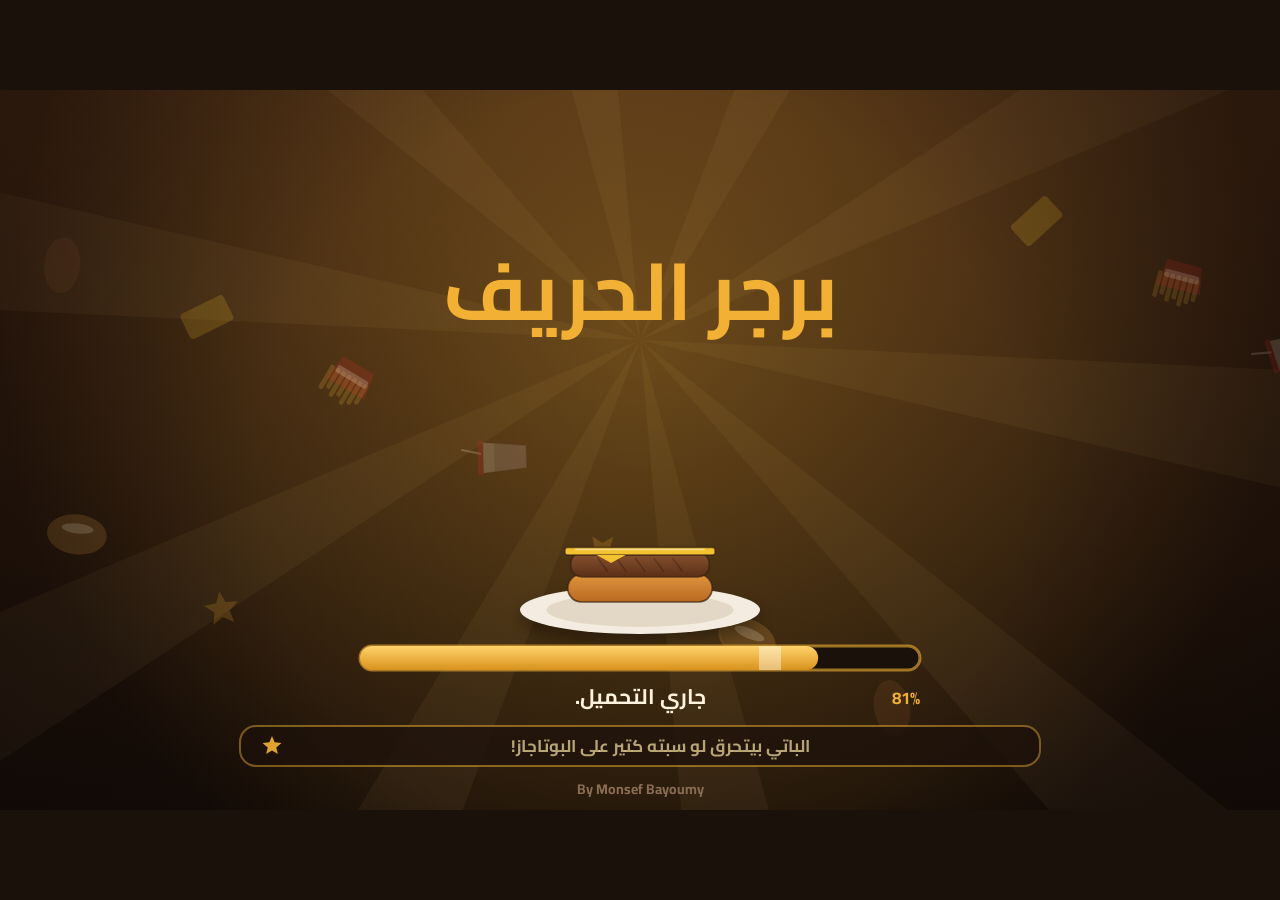
==== commit 54dffee3: "Add files via upload" ====
--- a/index.html
+++ b/index.html
@@ -10,7482 +10,31 @@
   <meta name="apple-mobile-web-app-capable" content="yes">
   <meta name="apple-mobile-web-app-title" content="برجر الحريف">
   <title>برجر الحريف</title>
+  <link rel="manifest" href="manifest.webmanifest">
+  <link rel="icon" href="icon.ico">
+  <link rel="apple-touch-icon" href="icon-192.png">
   <link rel="preconnect" href="https://fonts.googleapis.com">
   <link rel="stylesheet" href="https://fonts.googleapis.com/css2?family=Cairo:wght@400;700;900&display=swap">
-  <style>
-html, body {
-  margin: 0;
-  width: 100%;
-  height: 100%;
-  background: #1a110b;
-  overflow: hidden;
-  overscroll-behavior: none;
-  touch-action: manipulation;
-  -webkit-user-select: none;
-  user-select: none;
-  -webkit-tap-highlight-color: transparent;
-}
-
-body {
-  display: flex;
-  align-items: center;
-  justify-content: center;
-}
-
-/* اللعبة بتكبر وتصغر مع حجم الشاشة وبتحافظ على النسبة 16:9 */
-#game {
-  display: block;
-  width: min(100vw, calc(100vh * 16 / 9));
-  aspect-ratio: 16 / 9;
-  height: auto;
-  background: #2b1d14;
-}
-
-/* رسالة لف الموبايل بالعرض */
-#rotate {
-  display: none;
-  position: fixed;
-  inset: 0;
-  z-index: 50;
-  padding: 24px;
-  box-sizing: border-box;
-  align-items: center;
-  justify-content: center;
-  text-align: center;
-  background: #150c07;
-  color: #f2b134;
-  font: 700 22px Cairo, Arial, sans-serif;
-}
-
-@media (orientation: portrait) and (max-width: 900px) {
-  #rotate {
-    display: flex;
-  }
-}
-
-</style>
+  <link rel="stylesheet" href="style.css">
 </head>
 <body>
   <canvas id="game" width="1280" height="720"></canvas>
   <div id="rotate">لف الجهاز بالعرض عشان تلعب برجر الحريف</div>
-  <script>
-// ===== images.js: الصور متخزنة جوا الكود (مفيش ملفات صور لازم تتحط) =====
-const IMAGE_DATA = {
-  logo: "[data-uri]",
-  loading: "[data-uri]